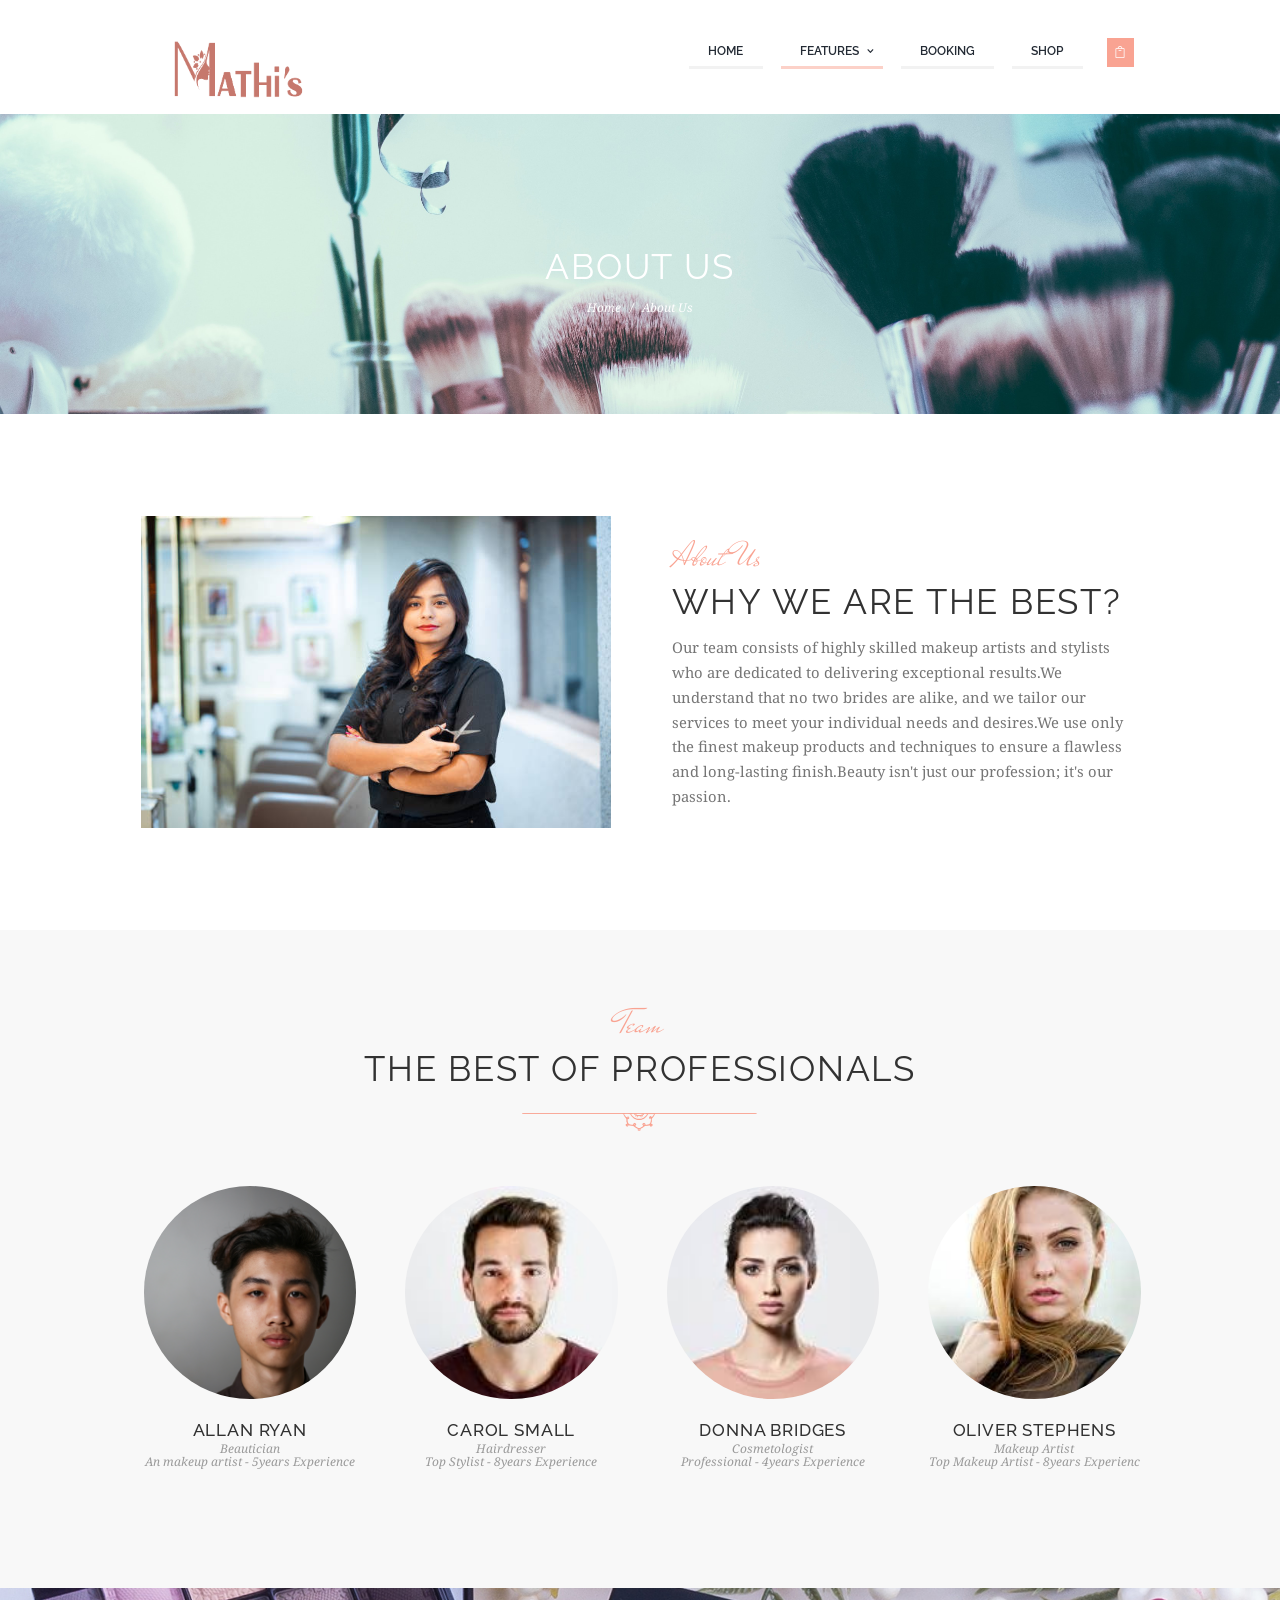
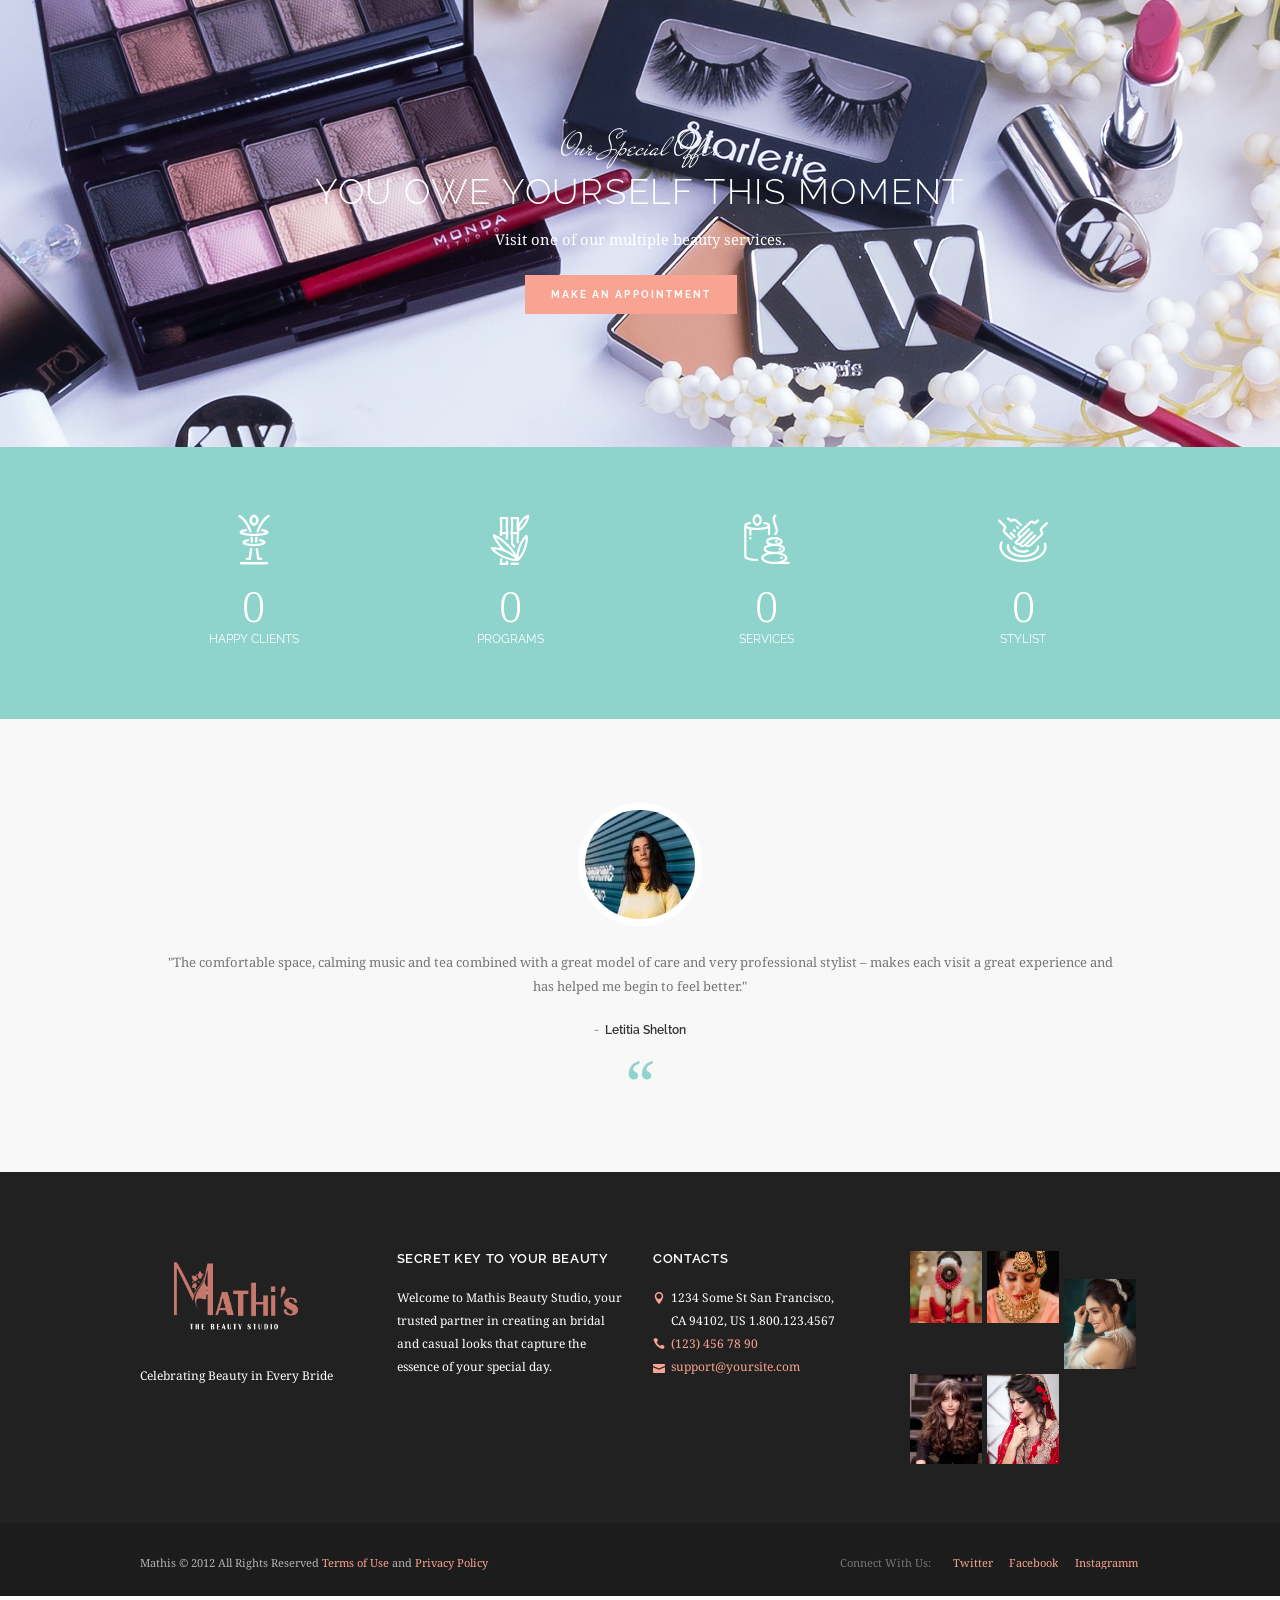
==== about-us-2.html @ c7e11729 "initial commit" ====
<!DOCTYPE html>
<html lang="en-US" class="scheme_original">

<head>
    <title>About Us 2- Jacqueline</title>
    <meta name="viewport" content="width=device-width, initial-scale=1, maximum-scale=1">
    <meta http-equiv="Content-Type" content="text/html; charset=UTF-8" />
    <link rel='stylesheet' href='css/admin_icon.min.css' type='text/css' media='all' />
    <link rel='stylesheet' href='https://fonts.googleapis.com/css?family=Droid+Serif:400,400i,700,700i|Montserrat:400,700|Mr+De+Haviland|Open+Sans:300,400,600,700,800|Raleway:100,200,300,300i,400,400i,500,600,700,700i,800,900&amp;subset=cyrillic,cyrillic-ext,greek,greek-ext,latin-ext,vietnamese' type='text/css' media='all' />
    <link rel='stylesheet' href='http://maxcdn.bootstrapcdn.com/font-awesome/4.3.0/css/font-awesome.min.css?ver=4.3.0' type='text/css' media='all' />
    <link rel='stylesheet' href='css/fontello/css/fontello.css' type='text/css' media='all' />
    <link rel='stylesheet' href='css/style.css' type='text/css' media='all' />
    <link rel='stylesheet' href='css/core.animation.css' type='text/css' media='all' />
    <link rel='stylesheet' href='css/shortcodes.css' type='text/css' media='all' />
    <link rel='stylesheet' href='css/instagram-widget.css' type='text/css' media='all' />
    <link rel='stylesheet' href='css/skin.css' type='text/css' media='all' />
    <link rel='stylesheet' href='css/custom-style.css' type='text/css' media='all' />
    <link rel='stylesheet' href='css/responsive.css' type='text/css' media='all' />
    <link rel='stylesheet' href='css/skin.responsive.css' type='text/css' media='all' />
    <link rel='stylesheet' href='css/custom.responsive.css' type='text/css' media='all' />
    <link rel='stylesheet' href='js/vendor/grid.layout/grid.layout.min.css' type='text/css' media='all' />
    <link rel='stylesheet' href='css/core.messages.css' type='text/css' media='all' />
    <link rel='stylesheet' href='js/vendor/swiper/swiper.css' type='text/css' media='all' />
    <link rel='stylesheet' href='css/plugins.css' type='text/css' media='all' />
    <link rel='stylesheet' href='css/custom.css' type='text/css' media='all' />
</head>

<body class="aboutus2 page body_filled theme_skin_less article_style_stretch scheme_original top_panel_show top_panel_above sidebar_hide sidebar_outer_hide preloader wpb-js-composer sc_responsive">
<div id="page_preloader"></div>
<div class="body_wrap">
    <div class="page_wrap">
        <div class="top_panel_fixed_wrap"></div>
        <div class="header_mobile">
            <div class="content_wrap">
                <div class="menu_button icon-menu"></div>
                <div class="logo">
                    <a href="index.html">
                        <img src="images/Asset 1.png" class="logo_main" alt="" width="238" height="56">
                    </a>
                </div>
                <div class="menu_main_cart top_panel_icon">
                    <a href="#" class="top_panel_cart_button" data-items="0" data-summa="&pound;0.00">
                        <span class="contact_icon icon-icon_bag_alt"></span>
                    </a>
                    <ul class="widget_area sidebar_cart sidebar">
                        <li>
                            <div class="widget woocommerce widget_shopping_cart">
                                <div class="hide_cart_widget_if_empty">
                                    <div class="widget_shopping_cart_content">
                                        <ul class="cart_list product_list_widget ">
                                            <li class="empty">No products in the cart.</li>
                                        </ul>
                                    </div>
                                </div>
                            </div>
                        </li>
                    </ul>
                </div>
            </div>
            <div class="side_wrap">
                <div class="close">Close</div>
                <div class="panel_top">
                    <nav class="menu_main_nav_area">
                        <ul class="menu_main_nav">
                            <li class="menu-item"><a href="home-2.html">Home</a></li>
                            <li class="menu-item menu-item-has-children current-menu-ancestor current-menu-parent"><a>Features</a>
                                <ul class="sub-menu">
                                    <li class="menu-item "><a href="gallery-grid.html">Gallery</a></li>
                                   
                                    <li class="menu-item menu-item-has-children current-menu-ancestor current-menu-parent"><a>About</a>
                                        <ul class="sub-menu">
                                            <li class="menu-item current-menu-item"><a href="about-us-2.html">About Us</a></li>
                                            <li class="menu-item"><a href="staff.html">Our Staff</a></li>
                                            <li class="menu-item"><a href="contacts.html">Contacts Us</a></li>
                                            <li class="menu-item"><a href="price-tables.html">Price Tables</a></li>
                                            <li class="menu-item"><a href="pricing.html">Pricing</a></li>
                                            
                                        </ul>
                                    </li>
                                    <li class="menu-item"><a href="services.html">Service</a></li>

                                    
                                </ul>
                            </li>
                            <li class="menu-item"><a href="booking.html">Booking</a></li>
                            
                            <li class="menu-item"><a href="shop.html">Shop</a></li>
                        </ul>
                    </nav>
                    <div class="search_wrap search_style_regular search_state_fixed search_ajax">
                        <div class="search_form_wrap">
                            <form role="search" method="get" class="search_form" action="#">
                                <button type="submit" class="search_submit icon-search-1" title="Start search"></button>
                                <input type="text" class="search_field" placeholder="Search" value="" name="s" />
                            </form>
                        </div>
                        <div class="search_results widget_area scheme_original">
                            <a class="search_results_close icon-cancel"></a>
                            <div class="search_results_content"></div>
                        </div>
                    </div>
                </div>
                <div class="panel_bottom">
                </div>
            </div>
            <div class="mask"></div>
        </div>
        <header class="top_panel_wrap top_panel_style_7 scheme_original">
            <div class="top_panel_wrap_inner top_panel_inner_style_7 top_panel_position_above">
                <div class="top_panel_middle">
                    <div class="content_wrap">
                        <div class="column-1_3 contact_logo">
                            <div class="logo">
                                <a href="index.html">
                                    <img src="images/Asset 1.png" class="logo_main" alt="" width="238" height="56">
                                    <img src="images/Asset 1.png" class="logo_fixed" alt="" width="238" height="56">
                                </a>
                            </div>
                        </div>
                        <div class="column-2_3 menu_main_wrap">
                            <nav class="menu_main_nav_area">
                                <ul class="menu_main_nav">
                                    <li class="menu-item"><a href="home-2.html">Home</a></li>
                                    <li class="menu-item menu-item-has-children current-menu-ancestor current-menu-parent"><a>Features</a>
                                        <ul class="sub-menu">
                                            <li class="menu-item "><a href="gallery-grid.html">Gallery</a></li>
                                          
                                            <li class="menu-item menu-item-has-children current-menu-ancestor current-menu-parent"><a>About</a>
                                                <ul class="sub-menu">
                                                   
                                                    <li class="menu-item current-menu-item"><a href="about-us-2.html">About Us</a></li>
                                                    <li class="menu-item"><a href="staff.html">Our Staff</a></li>
                                                    <li class="menu-item"><a href="contacts.html">Contacts Us</a></li>
                                                    <li class="menu-item"><a href="price-tables.html">Price Tables</a></li>
                                                    <li class="menu-item"><a href="pricing.html">Pricing</a></li>
                                                   
                                                </ul>
                                            </li>
                                            <li class="menu-item"><a href="services.html">Service</a></li>

                                            
                                        </ul>
                                    </li>
                                    <li class="menu-item"><a href="booking.html">Booking</a></li>
                                    
                                    <li class="menu-item"><a href="shop.html">Shop</a></li>
                                </ul>
                            </nav>
                            <div class="menu_main_cart top_panel_icon">
                                <a href="#" class="top_panel_cart_button" data-items="0" data-summa="&pound;0.00">
                                    <span class="contact_icon icon-icon_bag_alt"></span>
                                </a>
                                <ul class="widget_area sidebar_cart sidebar">
                                    <li>
                                        <div class="widget woocommerce widget_shopping_cart">
                                            <div class="hide_cart_widget_if_empty">
                                                <div class="widget_shopping_cart_content">
                                                    <ul class="cart_list product_list_widget ">
                                                        <li class="empty">No products in the cart.</li>
                                                    </ul>
                                                </div>
                                            </div>
                                        </div>
                                    </li>
                                </ul>
                            </div>
                        </div>
                    </div>
                </div>
            </div>
        </header>
        <section class="top_panel_image">
            <div class="top_panel_image_hover"><img alt="" src="images/kit.jpg"></div>
            <div class="top_panel_image_header">
                <div class="top_panel_image_icon icon-book-open"></div>
                <h1 class="top_panel_image_title">About Us</h1>
                <div class="breadcrumbs">
                    <a class="breadcrumbs_item home" href="index.html">Home</a>
                    <span class="breadcrumbs_delimiter"></span>
                    <span class="breadcrumbs_item current">About Us</span>
                </div>
            </div>
        </section>
        <div class="page_content_wrap page_paddings_no">
            <div class="content_wrap">
                <div class="content">
                    <article class="post_item post_item_single post-786 page">
                        <section class="post_content">
                            <div class="sc_row row sc_row-fluid">
                                <div class="column sc_column_container sc_col-sm-12">
                                    <div class="sc_column-inner ">
                                        <div class="wrapper">
                                            <div class="sc_empty_space em_height_7-5">
                                                <span class="sc_empty_space_inner"></span>
                                            </div>
                                            <div class="sc_section sc_section_block aligncenter max_width cu_width-1100">
                                                <div class="sc_section_inner">
                                                    <div class="sc_section_content_wrap">
                                                        <div id="sc_call_to_action_032" class="sc_call_to_action sc_call_to_action_style_1 sc_call_to_action_align_left">
                                                            <div class="columns_wrap">
                                                                <div class="sc_call_to_action_featured column-1_2">
                                                                    <img  alt="1170x700.jpg" src="images/staff.jpg">
                                                                </div>
                                                                <div class="sc_call_to_action_info column-1_2">
                                                                    <h6 class="sc_call_to_action_subtitle sc_item_subtitle">About Us</h6>
                                                                    <h2 class="sc_call_to_action_title sc_item_title">Why We Are The Best?</h2>
                                                                    <div class="sc_call_to_action_descr sc_item_descr" >Our team consists of highly skilled makeup artists and stylists who are dedicated to delivering exceptional results.We understand that no two brides are alike, and we tailor our services to meet your individual needs and desires.We use only the finest makeup products and techniques to ensure a flawless and long-lasting finish.Beauty isn't just our profession; it's our passion.</div>
                                                                </div>
                                                            </div>
                                                        </div>
                                                    </div>
                                                </div>
                                            </div>
                                            <div class="sc_empty_space em_height_7-5">
                                                <span class="sc_empty_space_inner"></span>
                                            </div>
                                        </div>
                                    </div>
                                </div>
                            </div>
                            <div data-sc-full-width="true" data-sc-full-width-init="false" class="sc_row row sc_row-fluid sc_custom_1460037247892">
                                <div class="column sc_column_container sc_col-sm-12">
                                    <div class="sc_column-inner ">
                                        <div class="wrapper">
                                            <div class="sc_empty_space em_height_5">
                                                <span class="sc_empty_space_inner"></span>
                                            </div>
                                            <div id="sc_team_224_wrap" class="sc_team_wrap">
                                                <div id="sc_team_224" class="sc_team sc_team_style_team-3 aligncenter">
                                                    <h6 class="sc_team_subtitle sc_item_subtitle">Team</h6>
                                                    <h2 class="sc_team_title sc_item_title">The Best of Professionals</h2>
                                                    <div class="sc_columns columns_wrap">
                                                        <div class="column-1_4 column_padding_bottom">
                                                            <div id="sc_team_224_1" class="sc_team_item sc_team_item_1">
                                                                <div class="sc_team_item_avatar">
                                                                    <img alt="" src="images/art2.jpg">
                                                                    
                                                                </div>
                                                                <div class="sc_team_item_info">
                                                                    <h5 class="sc_team_item_title">
                                                                        Allan Ryan
                                                                    </h5>
                                                                    <div class="sc_team_item_position">Beautician</div>
                                                                    <div class="sc_team_item_position">
                                                                        <p>An makeup artist - 5years Experience</p>
                                                                    </div>
                                                                </div>
                                                            </div>
                                                        </div>
                                                        <div class="column-1_4 column_padding_bottom">
                                                            <div id="sc_team_224_2" class="sc_team_item sc_team_item_2">
                                                                <div class="sc_team_item_avatar">
                                                                    <img alt="" src="images/art9.jpg">
                                                                   
                                                                </div>
                                                                <div class="sc_team_item_info">
                                                                    <h5 class="sc_team_item_title">
                                                                        Carol Small
                                                                    </h5>
                                                                    <div class="sc_team_item_position">Hairdresser</div>
                                                                    <div class="sc_team_item_position">
                                                                        <p>Top Stylist - 8years Experience</p>
                                                                    </div>
                                                                </div>
                                                            </div>
                                                        </div>
                                                        <div class="column-1_4 column_padding_bottom">
                                                            <div id="sc_team_224_3" class="sc_team_item sc_team_item_3">
                                                                <div class="sc_team_item_avatar">
                                                                    <img alt="" src="images/art3.jpg">
                                                                    
                                                                </div>
                                                                <div class="sc_team_item_info">
                                                                    <h5 class="sc_team_item_title">
                                                                       Donna Bridges
                                                                    </h5>
                                                                    <div class="sc_team_item_position">Cosmetologist</div>
                                                                    <div class="sc_team_item_position">
                                                                        <p>Professional - 4years Experience </p>
                                                                    </div>
                                                                </div>
                                                            </div>
                                                        </div>
                                                        <div class="column-1_4 column_padding_bottom">
                                                            <div id="sc_team_224_4" class="sc_team_item sc_team_item_4">
                                                                <div class="sc_team_item_avatar">
                                                                    <img alt="" src="images/art8.jpg">
                                                                    
                                                                </div>
                                                                <div class="sc_team_item_info">
                                                                    <h5 class="sc_team_item_title">
                                                                        Oliver Stephens
                                                                    </h5>
                                                                    <div class="sc_team_item_position">Makeup Artist</div>
                                                                    <div class="sc_team_item_position">Top Makeup Artist - 8years Experienc </div>

                                                                </div>
                                                            </div>
                                                        </div>
                                                    </div>
                                                </div>
                                            </div>
                                            <div class="sc_empty_space em_height_5">
                                                <span class="sc_empty_space_inner"></span>
                                            </div>
                                        </div>
                                    </div>
                                </div>
                            </div>
                            <div class="sc_row-full-width"></div>
                            <div data-sc-full-width="true" data-sc-full-width-init="false" class="sc_row row sc_row-fluid sc_custom_1459347818729 inverse_colors">
                                <div class="top_panel_image_hover"><img alt="" src="images/parlor.jpg"></div>
                                <div class="column sc_column_container sc_col-sm-12">
                                    <div class="sc_column-inner ">
                                        <div class="wrapper">
                                            <div class="sc_empty_space em_height_11-4">
                                                <span class="sc_empty_space_inner"></span>
                                            </div>
                                            <div id="sc_call_to_action_669" class="sc_call_to_action sc_call_to_action_style_2 sc_call_to_action_align_center">
                                                <div class="sc_call_to_action_info">
                                                    <h6 class="sc_call_to_action_subtitle sc_item_subtitle">Our Special Offer</h6>
                                                    <h2 class="sc_call_to_action_title sc_item_title">You owe yourself this moment</h2>
                                                    <div class="sc_call_to_action_descr sc_item_descr">Visit one of our multiple beauty services.</div>
                                                </div>
                                                <div class="sc_call_to_action_buttons sc_item_buttons">
                                                    <div class="sc_call_to_action_button sc_item_button">
                                                        <a href="http://jacqueline.themerex.net/booked-appointments/" class="sc_button sc_button_square sc_button_style_filled sc_button_size_base">
                                                            <div>
                                                                <span class="first">make an appointment</span>
                                                                <span class="second">make an appointment</span>
                                                            </div>
                                                        </a>
                                                    </div>
                                                </div>
                                            </div>
                                            <div class="sc_empty_space em_height_10-5">
                                                <span class="sc_empty_space_inner"></span>
                                            </div>
                                        </div>
                                    </div>
                                </div>
                            </div>
                            <div class="sc_row-full-width"></div>
                            <div data-sc-full-width="true" data-sc-full-width-init="false" class="sc_row row sc_row-fluid sc_custom_1459502371704 inverse_colors">
                                <div class="column sc_column_container sc_col-sm-12">
                                    <div class="sc_column-inner ">
                                        <div class="wrapper">
                                            <div class="sc_empty_space em_height_5-5">
                                                <span class="sc_empty_space_inner"></span>
                                            </div>
                                            <div class="columns_wrap sc_columns columns_nofluid">
                                                <div class="column-1_4 sc_column_item">
                                                    <div id="sc_skills_diagram_521" class="sc_skills sc_skills_counter" data-type="counter" data-caption="Skills">
                                                        <div class="sc_skills_item sc_skills_style_2">
                                                            <div class="sc_skills_icon icon-excercise14"></div>
                                                            <div class="sc_skills_count">
                                                                <div class="sc_skills_total" data-start="0" data-stop="2348" data-step="23" data-max="2348" data-speed="24" data-duration="2450" data-ed="">0</div>
                                                            </div>
                                                            <div class="sc_skills_info">
                                                                <div class="sc_skills_label">Happy clients</div>
                                                            </div>
                                                        </div>
                                                    </div>
                                                </div>
                                                <div class="column-1_4 sc_column_item">
                                                    <div id="sc_skills_diagram_695" class="sc_skills sc_skills_counter" data-type="counter" data-caption="Skills">
                                                        <div class="sc_skills_item sc_skills_style_2">
                                                            <div class="sc_skills_icon icon-oriental10"></div>
                                                            <div class="sc_skills_count">
                                                                <div class="sc_skills_total" data-start="0" data-stop="35" data-step="23" data-max="2348" data-speed="19" data-duration="29" data-ed="">0</div>
                                                            </div>
                                                            <div class="sc_skills_info">
                                                                <div class="sc_skills_label">programs</div>
                                                            </div>
                                                        </div>
                                                    </div>
                                                </div>
                                                <div class="column-1_4 sc_column_item">
                                                    <div id="sc_skills_diagram_370" class="sc_skills sc_skills_counter" data-type="counter" data-caption="Skills">
                                                        <div class="sc_skills_item sc_skills_style_2">
                                                            <div class="sc_skills_icon icon-relaxing16"></div>
                                                            <div class="sc_skills_count">
                                                                <div class="sc_skills_total" data-start="0" data-stop="429" data-step="23" data-max="2348" data-speed="26" data-duration="485" data-ed="">0</div>
                                                            </div>
                                                            <div class="sc_skills_info">
                                                                <div class="sc_skills_label">Services</div>
                                                            </div>
                                                        </div>
                                                    </div>
                                                </div>
                                                <div class="column-1_4 sc_column_item">
                                                    <div id="sc_skills_diagram_589" class="sc_skills sc_skills_counter" data-type="counter" data-caption="Skills">
                                                        <div class="sc_skills_item sc_skills_style_2">
                                                            <div class="sc_skills_icon icon-gesture3"></div>
                                                            <div class="sc_skills_count">
                                                                <div class="sc_skills_total" data-start="0" data-stop="16" data-step="23" data-max="2348" data-speed="14" data-duration="10" data-ed="">0</div>
                                                            </div>
                                                            <div class="sc_skills_info">
                                                                <div class="sc_skills_label">Stylist</div>
                                                            </div>
                                                        </div>
                                                    </div>
                                                </div>
                                            </div>
                                            <div class="sc_empty_space em_height_2-5">
                                                <span class="sc_empty_space_inner"></span>
                                            </div>
                                        </div>
                                    </div>
                                </div>
                            </div>
                            <div class="sc_row-full-width"></div>
                            <div data-sc-full-width="true" data-sc-full-width-init="false" class="sc_row row sc_row-fluid sc_custom_1459783303281">
                                <div class="column sc_column_container sc_col-sm-12">
                                    <div class="sc_column-inner ">
                                        <div class="wrapper">
                                            <div class="sc_empty_space em_height_7">
                                                <span class="sc_empty_space_inner"></span>
                                            </div>
                                            <div id="sc_testimonials_674" class="sc_testimonials sc_testimonials_style_testimonials-2 ">
                                                <div class="sc_slider_swiper swiper-slider-container sc_slider_pagination sc_slider_pagination_bottom sc_slider_nocontrols" data-interval="9593" data-slides-per-view="3" data-slides-min-width="250">
                                                    <div class="slides swiper-wrapper">
                                                        <div class="swiper-slide" data-style="width:100%;">
                                                            <div id="sc_testimonials_674_1" class="sc_testimonial_item">
                                                                <div class="sc_testimonial_avatar">
                                                                    <img alt="" src="images/artist2.jpg">
                                                                </div>
                                                                <div class="sc_testimonial_content">
                                                                    <p>The comfortable space, calming music and tea combined with a great model of care and very professional stylist – makes each visit a great experience and has helped me begin to feel better.</p>
                                                                </div>
                                                                <div class="sc_testimonial_author">
                                                                    <a href="#" class="sc_testimonial_author_name">Letitia Shelton</a>
                                                                </div>
                                                            </div>
                                                        </div>
                                                        <div class="swiper-slide" data-style="width:100%;">
                                                            <div id="sc_testimonials_674_2" class="sc_testimonial_item">
                                                                <div class="sc_testimonial_avatar">
                                                                    <img alt="" src="images/cust.jpg">
                                                                </div>
                                                                <div class="sc_testimonial_content">
                                                                    <p>Thank you so very, very much!!! I search for my sister's wedding for bride and groom makeup and were really happy with the outcome. It was just as we expected.Prices are not too high.Value for money.</p>
                                                                </div>
                                                                <div class="sc_testimonial_author">
                                                                    <a href="#" class="sc_testimonial_author_name">Alexis Adams</a>
                                                                </div>
                                                            </div>
                                                        </div>
                                                        <div class="swiper-slide" data-style="width:100%;">
                                                            <div id="sc_testimonials_674_3" class="sc_testimonial_item">
                                                                <div class="sc_testimonial_avatar">
                                                                    <img alt="" src="images/cust2.jpg">
                                                                </div>
                                                                <div class="sc_testimonial_content">
                                                                    <p>I have been looking for someone that could deliver an amazing saree draping and I found. You are absolutely fantastic, knowing exactly what I need. Thanks for making my day!</p>
                                                                </div>
                                                                <div class="sc_testimonial_author">
                                                                    <a href="#" class="sc_testimonial_author_name">Glen Welch</a>
                                                                </div>
                                                            </div>
                                                        </div>
                                                    </div>
                                                    <div class="sc_slider_controls_wrap">
                                                        <a class="sc_slider_prev" href="#"></a>
                                                        <a class="sc_slider_next" href="#"></a>
                                                    </div>
                                                    <div class="sc_slider_pagination_wrap"></div>
                                                </div>
                                            </div>
                                            <div class="sc_empty_space em_height_3-2">
                                                <span class="sc_empty_space_inner"></span>
                                            </div>
                                        </div>
                                    </div>
                                </div>
                            </div>
                            <div class="sc_row-full-width"></div>
                            
                            <div class="sc_row-full-width"></div>
                        </section>
                    </article>
                    <section class="related_wrap related_wrap_empty"></section>
                </div>
            </div>
        </div>
        <footer class="footer_wrap widget_area scheme_original">
            <div class="footer_wrap_inner widget_area_inner">
                <div class="content_wrap">
                    <div class="columns_wrap">
                        <aside class="column-1_4 widget widget_socials">
                            <div class="widget_inner">
                                <div class="logo">
                                    <a href="index.html">
                                        <img src="images/Asset 1.png" class="logo_main" alt="" width="100" height="51">
                                    </a>
                                </div>
                                <div class="logo_descr">Celebrating Beauty in Every Bride</div>
                            </div>
                        </aside>
                    </aside>
                    <aside class="column-1_4 widget widget_text">
                        <h5 class="widget_title">Secret Key to your Beauty </h5>
                        <div class="logo_descr">Welcome to Mathis Beauty Studio, your trusted partner in creating an bridal and casual looks that capture the essence of your special day.</div>
                    </aside>
                    <aside class="column-1_4 widget widget_text">
                        <h5 class="widget_title">Contacts</h5>
                        <div class="textwidget">
                            <ul class="sc_list_style_iconed ">
                                <li>
                                    <span class="sc_list_icon icon-icon_pin"></span>
                                    1234 Some St San Francisco,<br/>
                                    CA 94102, US 1.800.123.4567
                                </li>
                                <li>
                                    <span class="sc_list_icon icon-icon_phone"></span><a href="tel:+1234567890">(123) 456 78 90</a>
                                </li>
                                <li>
                                    <span class="sc_list_icon icon-icon_mail"></span>
                                    <a href="mailto:support@yoursite.com">support@yoursite.com</a>
                                </li>
                            </ul>
                        </div>
                    </aside>
                        
                        <aside class="column-1_4 widget">
                            <ul class="instagram-pics instagram-size-large">
                                <li>
                                    <a href="//instagram.com/p/BDqPIQOiAb2/" target="_self">
                                        <img src="images/hairdo.jpg" alt="" title="Instagram Image" />
                                    </a>
                                </li>
                                <li>
                                    <a href="//instagram.com/p/BDqPG4fCAbs/" target="_self">
                                        <img src="images/bridal1.jpg" alt="" title="Instagram Image" />
                                    </a>
                                </li>
                                <li>
                                    <a href="//instagram.com/p/BDqPEx2CAbm/" target="_self">
                                        <img src="images/makeup.jpg" alt="" title="Instagram Image" />
                                    </a>
                                </li>
                                <li>
                                    <a href="//instagram.com/p/BDqPCkuCAbg/" target="_self">
                                        <img src="images/bt1.jpg" alt="" title="Instagram Image" />
                                    </a>
                                </li>
                                <li>
                                    <a href="//instagram.com/p/BDqO_x4CAbY/" target="_self">
                                        <img src="images/cut.png" alt="" title="Instagram Image" />
                                    </a>
                                </li>
                                <li>
                                    <a href="//instagram.com/p/BDqO9VGCAbU/" target="_self">
                                        <img src="images/wed.jpg" alt="" title="Instagram Image" />
                                    </a>
                                </li>
                            </ul>
                        </aside>
                    </div>
                </div>
            </div>
        </footer>
        <div class="copyright_wrap copyright_style_socials scheme_original">
            <div class="copyright_wrap_inner">
                <div class="content_wrap">
                    <div class="sc_socials sc_socials_type_text sc_socials_shape_square sc_socials_size_tiny">
                        <div class="sc_socials_item">
                            <a href="#" target="_blank" class="social_icons social_twitter">twitter</a>
                        </div>
                        <div class="sc_socials_item">
                            <a href="#" target="_blank" class="social_icons social_facebook">facebook</a>
                        </div>
                        <div class="sc_socials_item">
                            <a href="#" target="_blank" class="social_icons social_instagramm">instagramm</a>
                        </div>
                    </div>
                    <span class="beforeSocials">Connect With Us:</span>
                    <div class="copyright_text">
                        <p>Mathis © 2012 All Rights Reserved
                            <a href="#" target="_blank">Terms of Use</a> and
                            <a href="#" target="_blank">Privacy Policy</a>
                        </p>
                    </div>
                </div>
            </div>
        </div>
    </div>
</div>

<a href="#" class="scroll_to_top icon-up" title="Scroll to top"></a>

<script type='text/javascript' src='js/vendor/jquery/jquery.js'></script>
<script type='text/javascript' src='js/vendor/jquery/jquery-migrate.min.js'></script>
<script type='text/javascript' src='js/vendor/modernizr.min.js'></script>
<script type='text/javascript' src='js/custom/custom.js'></script>
<script type='text/javascript' src='js/vendor/superfish.js'></script>
<script type='text/javascript' src='js/vendor/jquery.slidemenu.js'></script>
<script type='text/javascript' src='js/custom/core.utils.js'></script>
<script type='text/javascript' src='js/custom/core.init.js'></script>
<script type='text/javascript' src='js/custom/theme.init.js'></script>
<script type='text/javascript' src='js/vendor/social-share.js'></script>
<script type='text/javascript' src='js/custom/theme.shortcodes.js'></script>
<script type='text/javascript' src='js/custom/core.messages.js'></script>
<script type='text/javascript' src='js/vendor/grid.layout/grid.layout.min.js'></script>
<script type='text/javascript' src='js/vendor/jquery/core.min.js'></script>
<script type='text/javascript' src='js/vendor/swiper/swiper.js'></script>
</body>

</html>
---- css/admin_icon.min.css ----
.icon-wpb-sc_extension_cq,.sc_element-icon.icon-wpb-sc_extension_cq,.wpb-content-layouts .wpb-layout-element-button .icon-wpb-sc_extension_cq,.cq_sc_extension.content_element>.element_wrapper{background-image:url(../img/icon.png)!important}.icon-wpb-sc_extension_cq{background-position:0 0!important}.sc_element-icon.cq_allinone_accordion,.wpb-content-layouts .wpb-layout-element-button .cq_allinone_accordion,.cq_sc_extension_accordion.content_element>.element_wrapper{background-image:url(../img/icon_accordion.png)!important;background-size:32px}.sc_element-icon.cq_allinone_hotspot,.wpb-content-layouts .wpb-layout-element-button .cq_allinone_hotspot,.cq_sc_extension_hotspot.content_element>.element_wrapper{background-image:url(../img/icon_hotspot.png)!important;background-size:32px}.sc_element-icon.cq_allinone_ihover,.wpb-content-layouts .wpb-layout-element-button .cq_allinone_ihover,.cq_sc_extension_ihover.content_element>.element_wrapper{background-image:url(../img/icon_ihover.png)!important;background-size:32px}.sc_element-icon.cq_allinone_faanimation,.wpb-content-layouts .wpb-layout-element-button .cq_allinone_faanimation,.cq_sc_extension_faanimation.content_element>.element_wrapper{background-image:url(../img/icon_faanimation.png)!important;background-size:32px}.sc_element-icon.cq_allinone_dagallery,.wpb-content-layouts .wpb-layout-element-button .cq_allinone_dagallery,.cq_sc_extension_dagallery.content_element>.element_wrapper{background-image:url(../img/icon_dagallery.png)!important;background-size:32px}.sc_element-icon.cq_allinone_mediumgallery,.wpb-content-layouts .wpb-layout-element-button .cq_allinone_mediumgallery,.cq_sc_extension_mediumgallery.content_element>.element_wrapper{background-image:url(../img/icon_mediumgallery.png)!important;background-size:32px}.sc_element-icon.cq_allinone_masonry,.wpb-content-layouts .wpb-layout-element-button .cq_allinone_masonry,.cq_sc_extension_masonry.content_element>.element_wrapper{background-image:url(../img/icon_masonry.png)!important;background-size:32px}.sc_element-icon.cq_allinone_scrollnotification,.wpb-content-layouts .wpb-layout-element-button .cq_allinone_scrollnotification,.cq_sc_extension_scrollnotification.content_element>.element_wrapper{background-image:url(../img/icon_scrollnotification.png)!important;background-size:32px}.sc_element-icon.cq_allinone_timeline,.wpb-content-layouts .wpb-layout-element-button .cq_allinone_timeline,.cq_sc_extension_timeline.content_element>.element_wrapper{background-image:url(../img/icon_timeline.png)!important;background-size:32px}.sc_element-icon.cq_allinone_fluidbox,.wpb-content-layouts .wpb-layout-element-button .cq_allinone_fluidbox,.cq_sc_extension_fluidbox.content_element>.element_wrapper{background-image:url(../img/icon_fluidbox.png)!important;background-size:32px}.sc_element-icon.cq_allinone_productcover,.wpb-content-layouts .wpb-layout-element-button .cq_allinone_productcover,.cq_sc_extension_productcover.content_element>.element_wrapper{background-image:url(../img/icon_productcover.png)!important;background-size:32px}.sc_element-icon.cq_allinone_ribbon,.wpb-content-layouts .wpb-layout-element-button .cq_allinone_ribbon,.cq_sc_extension_ribbon.content_element>.element_wrapper{background-image:url(../img/icon_ribbon.png)!important;background-size:32px}.sc_element-icon.cq_allinone_appmockup,.wpb-content-layouts .wpb-layout-element-button .cq_allinone_appmockup,.cq_sc_extension_appmockup.content_element>.element_wrapper{background-image:url(../img/icon_appmockup.png)!important;background-size:32px}.sc_element-icon.cq_allinone_depthmodal,.wpb-content-layouts .wpb-layout-element-button .cq_allinone_depthmodal,.cq_sc_extension_depthmodal.content_element>.element_wrapper{background-image:url(../img/icon_depthmodal.png)!important;background-size:32px}.sc_element-icon.cq_allinone_profilecard,.wpb-content-layouts .wpb-layout-element-button .cq_allinone_profilecard,.cq_sc_extension_profilecard.content_element>.element_wrapper{background-image:url(../img/icon_profilecard.png)!important;background-size:32px}.sc_element-icon.cq_allinone_testimonial,.wpb-content-layouts .wpb-layout-element-button .cq_allinone_testimonial,.cq_sc_extension_testimonial.content_element>.element_wrapper{background-image:url(../img/icon_testimonial.png)!important;background-size:32px}.sc_element-icon.cq_allinone_tab,.wpb-content-layouts .wpb-layout-element-button .cq_allinone_tab,.cq_sc_extension_tab.content_element>.element_wrapper{background-image:url(../img/icon_tab.png)!important;background-size:32px}.sc_element-icon.cq_allinone_image,.wpb-content-layouts .wpb-layout-element-button .cq_allinone_image,.cq_sc_extension_image.content_element>.element_wrapper{background-image:url(../img/icon_image.png)!important;background-size:32px}.sc_element-icon.cq_allinone_parallax,.wpb-content-layouts .wpb-layout-element-button .cq_allinone_parallax,.cq_sc_extension_parallax.content_element>.element_wrapper{background-image:url(../img/icon_parallax.png)!important;background-size:32px}.sc_element-icon.cq_allinone_stackgallery,.wpb-content-layouts .wpb-layout-element-button .cq_allinone_stackgallery,.cq_sc_extension_stackgallery.content_element>.element_wrapper{background-image:url(../img/icon_stackgallery.png)!important;background-size:32px}.sc_element-icon.cq_allinone_figurenav,.wpb-content-layouts .wpb-layout-element-button .cq_allinone_figurenav,.cq_sc_extension_figurenav.content_element>.element_wrapper{background-image:url(../img/icon_figurenav.png)!important;background-size:32px}.sc_element-icon.cq_allinone_button01,.wpb-content-layouts .wpb-layout-element-button .cq_allinone_button01,.cq_sc_extension_button01.content_element>.element_wrapper{background-image:url(../img/icon_button01.png)!important;background-size:32px}.sc_element-icon.cq_allinone_todolist,.wpb-content-layouts .wpb-layout-element-button .cq_allinone_todolist,.cq_sc_extension_todolist.content_element>.element_wrapper{background-image:url(../img/icon_todolist.png)!important;background-size:32px}.sc_element-icon.cq_allinone_carouselgallery,.wpb-content-layouts .wpb-layout-element-button .cq_allinone_carouselgallery,.cq_sc_extension_carouselgallery.content_element>.element_wrapper{background-image:url(../img/icon_carouselgallery.png)!important;background-size:32px}.sc_element-icon.cq_allinone_zoommagnify,.wpb-content-layouts .wpb-layout-element-button .cq_allinone_zoommagnify,.cq_sc_extension_zoommagnify.content_element>.element_wrapper{background-image:url(../img/icon_zoommagnify.png)!important;background-size:32px}.sc_element-icon.cq_allinone_fullscreenintro,.wpb-content-layouts .wpb-layout-element-button .cq_allinone_fullscreenintro,.cq_sc_extension_fullscreenintro.content_element>.element_wrapper{background-image:url(../img/icon_fullscreenintro.png)!important;background-size:32px}.sc_element-icon.cq_allinone_pagetransition,.wpb-content-layouts .wpb-layout-element-button .cq_allinone_pagetransition,.cq_sc_extension_pagetransition.content_element>.element_wrapper{background-image:url(../img/icon_pagetransition.png)!important;background-size:32px}.sc_element-icon.cq_allinone_thumbcaption,.wpb-content-layouts .wpb-layout-element-button .cq_allinone_thumbcaption,.cq_sc_extension_thumbcaption.content_element>.element_wrapper{background-image:url(../img/icon_thumbcaption.png)!important;background-size:32px}.sc_element-icon.cq_allinone_imagearrow,.wpb-content-layouts .wpb-layout-element-button .cq_allinone_imagearrow,.cq_sc_extension_imagearrow.content_element>.element_wrapper{background-image:url(../img/icon_imagearrow.png)!important;background-size:32px}.sc_element-icon.cq_allinone_metrocarousel,.wpb-content-layouts .wpb-layout-element-button .cq_allinone_metrocarousel,.cq_sc_extension_metrocarousel.content_element>.element_wrapper{background-image:url(../img/icon_metrocarousel.png)!important;background-size:32px}.sc_element-icon.cq_allinone_separator,.wpb-content-layouts .wpb-layout-element-button .cq_allinone_separator,.cq_sc_extension_separator.content_element>.element_wrapper{background-image:url(../img/icon_separator.png)!important;background-size:32px}.sc_element-icon.cq_allinone_materialcard,.wpb-content-layouts .wpb-layout-element-button .cq_allinone_materialcard,.cq_sc_extension_materialcard.content_element>.element_wrapper{background-image:url(../img/icon_materialcard.png)!important;background-size:32px}.sc_element-icon.cq_allinone_cubebox,.wpb-content-layouts .wpb-layout-element-button .cq_allinone_cubebox,.cq_sc_extension_cubebox.content_element>.element_wrapper{background-image:url(../img/icon_cubebox.png)!important;background-size:32px}.sc_element-icon.cq_allinone_sidebyside,.wpb-content-layouts .wpb-layout-element-button .cq_allinone_sidebyside,.cq_sc_extension_sidebyside.content_element>.element_wrapper{background-image:url(../img/icon_sidebyside.png)!important;background-size:32px}.sc_element-icon.cq_allinone_typewriter,.wpb-content-layouts .wpb-layout-element-button .cq_allinone_typewriter,.cq_sc_extension_typewriter.content_element>.element_wrapper{background-image:url(../img/icon_typewriter.png)!important;background-size:32px}.sc_element-icon.cq_allinone_sticker,.wpb-content-layouts .wpb-layout-element-button .cq_allinone_sticker,.cq_sc_extension_sticker.content_element>.element_wrapper{background-image:url(../img/icon_sticker.png)!important;background-size:32px}.sc_element-icon.cq_allinone_imageoverlay,.wpb-content-layouts .wpb-layout-element-button .cq_allinone_imageoverlay,.cq_sc_extension_imageoverlay.content_element>.element_wrapper{background-image:url(../img/icon_imageoverlay.png)!important;background-size:32px}.sc_element-icon.cq_allinone_imageoverlay2,.wpb-content-layouts .wpb-layout-element-button .cq_allinone_imageoverlay2,.cq_sc_extension_imageoverlay2.content_element>.element_wrapper{background-image:url(../img/icon_imageoverlay2.png)!important;background-size:32px}.sc_element-icon.cq_allinone_flipbox,.wpb-content-layouts .wpb-layout-element-button .cq_allinone_flipbox,.cq_sc_extension_flipbox.content_element>.element_wrapper{background-image:url(../img/icon_flipbox.png)!important;background-size:32px}.sc_element-icon.cq_allinone_bannerblock,.wpb-content-layouts .wpb-layout-element-button .cq_allinone_bannerblock,.cq_sc_extension_bannerblock.content_element>.element_wrapper{background-image:url(../img/icon_bannerblock.png)!important;background-size:32px}.sc_element-icon.cq_allinone_beforeafter,.wpb-content-layouts .wpb-layout-element-button .cq_allinone_beforeafter,.cq_sc_extension_beforeafter.content_element>.element_wrapper{background-image:url(../img/icon_beforeafter.png)!important;background-size:32px}.sc_element-icon.cq_allinone_compareslider,.wpb-content-layouts .wpb-layout-element-button .cq_allinone_compareslider,.cq_sc_extension_compareslider.content_element>.element_wrapper{background-image:url(../img/icon_compareslider.png)!important;background-size:32px}.sc_element-icon.cq_allinone_imageaccordion,.wpb-content-layouts .wpb-layout-element-button .cq_allinone_imageaccordion,.cq_sc_extension_imageaccordion.content_element>.element_wrapper{background-image:url(../img/icon_imageaccordion.png)!important;background-size:32px}.sc_element-icon.cq_allinone_profilepanel,.wpb-content-layouts .wpb-layout-element-button .cq_allinone_profilepanel,.cq_sc_extension_profilepanel.content_element>.element_wrapper{background-image:url(../img/icon_profilepanel.png)!important;background-size:32px}.sc_element-icon.cq_allinone_videocover,.wpb-content-layouts .wpb-layout-element-button .cq_allinone_videocover,.cq_sc_extension_videocover.content_element>.element_wrapper{background-image:url(../img/icon_videocover.png)!important;background-size:32px}.sc_element-icon.cq_allinone_stackblock,.wpb-content-layouts .wpb-layout-element-button .cq_allinone_stackblock,.cq_sc_extension_stackblock.content_element>.element_wrapper{background-image:url(../img/icon_stackblock.png)!important;background-size:32px}.sc_element-icon.cq_allinone_gradientbox,.wpb-content-layouts .wpb-layout-element-button .cq_allinone_gradientbox,.cq_sc_extension_gradientbox.content_element>.element_wrapper{background-image:url(../img/icon_gradientbox.png)!important;background-size:32px}.sc_element-icon.cq_allinone_vectorcard,.wpb-content-layouts .wpb-layout-element-button .cq_allinone_vectorcard,.cq_sc_extension_vectorcard.content_element>.element_wrapper{background-image:url(../img/icon_vectorcard.png)!important;background-size:32px}.sc_element-icon.cq_allinone_avatarwithpopup,.wpb-content-layouts .wpb-layout-element-button .cq_allinone_avatarwithpopup,.cq_sc_extension_avatarwithpopup.content_element>.element_wrapper{background-image:url(../img/icon_avatarwithpopup.png)!important;background-size:32px}.sc_element-icon.cq_allinone_coverslider,.wpb-content-layouts .wpb-layout-element-button .cq_allinone_coverslider,.cq_sc_extension_coverslider.content_element>.element_wrapper{background-image:url(../img/icon_coverslider.png)!important;background-size:32px}.sc_element-icon.cq_allinone_colorblock,.wpb-content-layouts .wpb-layout-element-button .cq_allinone_colorblock,.cq_sc_extension_colorblock.content_element>.element_wrapper{background-image:url(../img/icon_colorblock.png)!important;background-size:32px}.sc_element-icon.cq_allinone_testimoniallist,.wpb-content-layouts .wpb-layout-element-button .cq_allinone_testimoniallist,.cq_sc_extension_testimoniallist.content_element>.element_wrapper{background-image:url(../img/icon_testimoniallist.png)!important;background-size:32px}.sc_element-icon.cq_allinone_homeslider,.wpb-content-layouts .wpb-layout-element-button .cq_allinone_homeslider,.cq_sc_extension_homeslider.content_element>.element_wrapper{background-image:url(../img/icon_homeslider.png)!important;background-size:32px}.textarea_raw_html,.wpb-textarea_raw_html{font-family:Arial!important;color:#333!important;font-size:13px!important;height:90px}
---- css/fontello/css/fontello.css ----
@font-face {
  font-family: 'fontello';
  src: url('../font/fontello.eot?87545581');
  src: url('../font/fontello.eot?87545581#iefix') format('embedded-opentype'),
       url('../font/fontello.woff2?87545581') format('woff2'),
       url('../font/fontello.woff?87545581') format('woff'),
       url('../font/fontello.ttf?87545581') format('truetype'),
       url('../font/fontello.svg?87545581#fontello') format('svg');
  font-weight: normal;
  font-style: normal;
}
/* Chrome hack: SVG is rendered more smooth in Windozze. 100% magic, uncomment if you need it. */
/* Note, that will break hinting! In other OS-es font will be not as sharp as it could be */
/*
@media screen and (-webkit-min-device-pixel-ratio:0) {
  @font-face {
    font-family: 'fontello';
    src: url('../font/fontello.svg?87545581#fontello') format('svg');
  }
}
*/
 
 [class^="icon-"]:before, [class*=" icon-"]:before {
  font-family: "fontello";
  font-style: normal;
  font-weight: normal;
  speak: none;
 
  display: inline-block;
  text-decoration: inherit;
  width: 1em;
  margin-right: .2em;
  text-align: center;
  /* opacity: .8; */
 
  /* For safety - reset parent styles, that can break glyph codes*/
  font-variant: normal;
  text-transform: none;
 
  /* fix buttons height, for twitter bootstrap */
  line-height: 1em;
 
  /* Animation center compensation - margins should be symmetric */
  /* remove if not needed */
  margin-left: .2em;
 
  /* you can be more comfortable with increased icons size */
  /* font-size: 120%; */
 
  /* Font smoothing. That was taken from TWBS */
  -webkit-font-smoothing: antialiased;
  -moz-osx-font-smoothing: grayscale;
 
  /* Uncomment for 3D effect */
  /* text-shadow: 1px 1px 1px rgba(127, 127, 127, 0.3); */
}
 
.icon-spin1:before { content: '\e800'; } /* '' */
.icon-spin2:before { content: '\e801'; } /* '' */
.icon-spin3:before { content: '\e802'; } /* '' */
.icon-spin4:before { content: '\e803'; } /* '' */
.icon-spin5:before { content: '\e804'; } /* '' */
.icon-spin6:before { content: '\e805'; } /* '' */
.icon-search:before { content: '\e806'; } /* '' */
.icon-mail-empty:before { content: '\e807'; } /* '' */
.icon-mail:before { content: '\e808'; } /* '' */
.icon-heart:before { content: '\e809'; } /* '' */
.icon-heart-empty:before { content: '\e80a'; } /* '' */
.icon-star:before { content: '\e80b'; } /* '' */
.icon-star-empty:before { content: '\e80c'; } /* '' */
.icon-users-group:before { content: '\e80d'; } /* '' */
.icon-male:before { content: '\e80e'; } /* '' */
.icon-female:before { content: '\e80f'; } /* '' */
.icon-child:before { content: '\e810'; } /* '' */
.icon-picture:before { content: '\e811'; } /* '' */
.icon-th-large:before { content: '\e812'; } /* '' */
.icon-th:before { content: '\e813'; } /* '' */
.icon-th-list:before { content: '\e814'; } /* '' */
.icon-lock:before { content: '\e815'; } /* '' */
.icon-lock-open:before { content: '\e816'; } /* '' */
.icon-pin:before { content: '\e817'; } /* '' */
.icon-comment:before { content: '\e818'; } /* '' */
.icon-chat-empty:before { content: '\e819'; } /* '' */
.icon-bell:before { content: '\e81a'; } /* '' */
.icon-trash:before { content: '\e81b'; } /* '' */
.icon-trash-empty:before { content: '\e81c'; } /* '' */
.icon-doc:before { content: '\e81d'; } /* '' */
.icon-doc-text:before { content: '\e81e'; } /* '' */
.icon-file-pdf:before { content: '\e81f'; } /* '' */
.icon-file-word:before { content: '\e820'; } /* '' */
.icon-file-excel:before { content: '\e821'; } /* '' */
.icon-file-powerpoint:before { content: '\e822'; } /* '' */
.icon-file-image:before { content: '\e823'; } /* '' */
.icon-file-archive:before { content: '\e824'; } /* '' */
.icon-file-audio:before { content: '\e825'; } /* '' */
.icon-file-video:before { content: '\e826'; } /* '' */
.icon-file-code:before { content: '\e827'; } /* '' */
.icon-cog:before { content: '\e828'; } /* '' */
.icon-cogs:before { content: '\e829'; } /* '' */
.icon-wrench:before { content: '\e82a'; } /* '' */
.icon-sliders:before { content: '\e82b'; } /* '' */
.icon-left:before { content: '\e82c'; } /* '' */
.icon-right:before { content: '\e82d'; } /* '' */
.icon-up:before { content: '\e82e'; } /* '' */
.icon-down:before { content: '\e82f'; } /* '' */
.icon-double-left:before { content: '\e830'; } /* '' */
.icon-double-right:before { content: '\e831'; } /* '' */
.icon-double-up:before { content: '\e832'; } /* '' */
.icon-double-down:before { content: '\e833'; } /* '' */
.icon-desktop:before { content: '\e834'; } /* '' */
.icon-laptop:before { content: '\e835'; } /* '' */
.icon-tablet:before { content: '\e836'; } /* '' */
.icon-mobile:before { content: '\e837'; } /* '' */
.icon-globe:before { content: '\e838'; } /* '' */
.icon-checkbox:before { content: '\e839'; } /* '' */
.icon-checkbox-empty:before { content: '\e83a'; } /* '' */
.icon-circle:before { content: '\e83b'; } /* '' */
.icon-circle-empty:before { content: '\e83c'; } /* '' */
.icon-circle-dot:before { content: '\e83d'; } /* '' */
.icon-sort-asc:before { content: '\e83e'; } /* '' */
.icon-sort-desc:before { content: '\e83f'; } /* '' */
.icon-behance:before { content: '\e840'; } /* '' */
.icon-bitbucket:before { content: '\e841'; } /* '' */
.icon-cc:before { content: '\e842'; } /* '' */
.icon-codeopen:before { content: '\e843'; } /* '' */
.icon-css3:before { content: '\e844'; } /* '' */
.icon-delicious:before { content: '\e845'; } /* '' */
.icon-deviantart:before { content: '\e846'; } /* '' */
.icon-digg:before { content: '\e847'; } /* '' */
.icon-dribbble:before { content: '\e848'; } /* '' */
.icon-dropbox:before { content: '\e849'; } /* '' */
.icon-drupal:before { content: '\e84a'; } /* '' */
.icon-facebook:before { content: '\e84b'; } /* '' */
.icon-flickr:before { content: '\e84c'; } /* '' */
.icon-foursquare:before { content: '\e84d'; } /* '' */
.icon-git:before { content: '\e84e'; } /* '' */
.icon-github:before { content: '\e84f'; } /* '' */
.icon-gittip:before { content: '\e850'; } /* '' */
.icon-google:before { content: '\e851'; } /* '' */
.icon-gplus:before { content: '\e852'; } /* '' */
.icon-gwallet:before { content: '\e853'; } /* '' */
.icon-hacker-news:before { content: '\e854'; } /* '' */
.icon-html5:before { content: '\e855'; } /* '' */
.icon-instagramm:before { content: '\e856'; } /* '' */
.icon-ioxhost:before { content: '\e857'; } /* '' */
.icon-joomla:before { content: '\e858'; } /* '' */
.icon-jsfiddle:before { content: '\e859'; } /* '' */
.icon-lastfm:before { content: '\e85a'; } /* '' */
.icon-linux:before { content: '\e85b'; } /* '' */
.icon-linkedin:before { content: '\e85c'; } /* '' */
.icon-maxcdn:before { content: '\e85d'; } /* '' */
.icon-meanpath:before { content: '\e85e'; } /* '' */
.icon-openid:before { content: '\e85f'; } /* '' */
.icon-pagelines:before { content: '\e860'; } /* '' */
.icon-paypal:before { content: '\e861'; } /* '' */
.icon-pinterest-circled:before { content: '\e862'; } /* '' */
.icon-qq:before { content: '\e863'; } /* '' */
.icon-reddit:before { content: '\e864'; } /* '' */
.icon-renren:before { content: '\e865'; } /* '' */
.icon-skype:before { content: '\e866'; } /* '' */
.icon-slack:before { content: '\e867'; } /* '' */
.icon-slideshare:before { content: '\e868'; } /* '' */
.icon-soundcloud:before { content: '\e869'; } /* '' */
.icon-spotify:before { content: '\e86a'; } /* '' */
.icon-stackexchange:before { content: '\e86b'; } /* '' */
.icon-stackoverflow:before { content: '\e86c'; } /* '' */
.icon-steam:before { content: '\e86d'; } /* '' */
.icon-stumbleupon:before { content: '\e86e'; } /* '' */
.icon-tencent-weibo:before { content: '\e86f'; } /* '' */
.icon-trello:before { content: '\e870'; } /* '' */
.icon-tumblr:before { content: '\e871'; } /* '' */
.icon-twitch:before { content: '\e872'; } /* '' */
.icon-twitter:before { content: '\e873'; } /* '' */
.icon-vine:before { content: '\e874'; } /* '' */
.icon-vkontakte:before { content: '\e875'; } /* '' */
.icon-wechat:before { content: '\e876'; } /* '' */
.icon-weibo:before { content: '\e877'; } /* '' */
.icon-windows:before { content: '\e878'; } /* '' */
.icon-wordpress:before { content: '\e879'; } /* '' */
.icon-xing:before { content: '\e87a'; } /* '' */
.icon-yelp:before { content: '\e87b'; } /* '' */
.icon-youtube:before { content: '\e87c'; } /* '' */
.icon-yahoo:before { content: '\e87d'; } /* '' */
.icon-blank:before { content: '\e87e'; } /* '' */
.icon-lemon:before { content: '\e87f'; } /* '' */
.icon-note:before { content: '\e880'; } /* '' */
.icon-note2:before { content: '\e881'; } /* '' */
.icon-user:before { content: '\e882'; } /* '' */
.icon-users:before { content: '\e883'; } /* '' */
.icon-user-add:before { content: '\e884'; } /* '' */
.icon-video:before { content: '\e885'; } /* '' */
.icon-pictures:before { content: '\e886'; } /* '' */
.icon-camera:before { content: '\e887'; } /* '' */
.icon-menu:before { content: '\e888'; } /* '' */
.icon-check:before { content: '\e889'; } /* '' */
.icon-cancel:before { content: '\e88a'; } /* '' */
.icon-plus:before { content: '\e88b'; } /* '' */
.icon-minus:before { content: '\e88c'; } /* '' */
.icon-help:before { content: '\e88d'; } /* '' */
.icon-info:before { content: '\e88e'; } /* '' */
.icon-home:before { content: '\e88f'; } /* '' */
.icon-link:before { content: '\e890'; } /* '' */
.icon-attach:before { content: '\e891'; } /* '' */
.icon-eye:before { content: '\e892'; } /* '' */
.icon-tag:before { content: '\e893'; } /* '' */
.icon-flag:before { content: '\e894'; } /* '' */
.icon-reply:before { content: '\e895'; } /* '' */
.icon-reply-all:before { content: '\e896'; } /* '' */
.icon-forward:before { content: '\e897'; } /* '' */
.icon-quote:before { content: '\e898'; } /* '' */
.icon-code:before { content: '\e899'; } /* '' */
.icon-pencil:before { content: '\e89a'; } /* '' */
.icon-feather:before { content: '\e89b'; } /* '' */
.icon-print:before { content: '\e89c'; } /* '' */
.icon-retweet:before { content: '\e89d'; } /* '' */
.icon-keyboard:before { content: '\e89e'; } /* '' */
.icon-attention:before { content: '\e89f'; } /* '' */
.icon-vcard:before { content: '\e8a0'; } /* '' */
.icon-address:before { content: '\e8a1'; } /* '' */
.icon-location:before { content: '\e8a2'; } /* '' */
.icon-book-open:before { content: '\e8a3'; } /* '' */
.icon-book:before { content: '\e8a4'; } /* '' */
.icon-phone:before { content: '\e8a5'; } /* '' */
.icon-tools:before { content: '\e8a6'; } /* '' */
.icon-share:before { content: '\e8a7'; } /* '' */
.icon-login:before { content: '\e8a8'; } /* '' */
.icon-logout:before { content: '\e8a9'; } /* '' */
.icon-clock-empty:before { content: '\e8aa'; } /* '' */
.icon-hourglass:before { content: '\e8ab'; } /* '' */
.icon-ccw:before { content: '\e8ac'; } /* '' */
.icon-cw:before { content: '\e8ad'; } /* '' */
.icon-refresh:before { content: '\e8ae'; } /* '' */
.icon-play:before { content: '\e8af'; } /* '' */
.icon-stop:before { content: '\e8b0'; } /* '' */
.icon-pause:before { content: '\e8b1'; } /* '' */
.icon-record:before { content: '\e8b2'; } /* '' */
.icon-to-end:before { content: '\e8b3'; } /* '' */
.icon-to-start:before { content: '\e8b4'; } /* '' */
.icon-fast-forward:before { content: '\e8b5'; } /* '' */
.icon-fast-backward:before { content: '\e8b6'; } /* '' */
.icon-trophy:before { content: '\e8b7'; } /* '' */
.icon-dot:before { content: '\e8b8'; } /* '' */
.icon-dot2:before { content: '\e8b9'; } /* '' */
.icon-dot3:before { content: '\e8ba'; } /* '' */
.icon-brush:before { content: '\e8bb'; } /* '' */
.icon-basket:before { content: '\e8bc'; } /* '' */
.icon-clock:before { content: '\e8bd'; } /* '' */
.icon-music-light:before { content: '\e8be'; } /* '' */
.icon-search-light:before { content: '\e8bf'; } /* '' */
.icon-mail-light:before { content: '\e8c0'; } /* '' */
.icon-heart-light:before { content: '\e8c1'; } /* '' */
.icon-user-light:before { content: '\e8c2'; } /* '' */
.icon-video-light:before { content: '\e8c3'; } /* '' */
.icon-camera-light:before { content: '\e8c4'; } /* '' */
.icon-photo-light:before { content: '\e8c5'; } /* '' */
.icon-attach-light:before { content: '\e8c6'; } /* '' */
.icon-lock-light:before { content: '\e8c7'; } /* '' */
.icon-eye-light:before { content: '\e8c8'; } /* '' */
.icon-tag-light:before { content: '\e8c9'; } /* '' */
.icon-thumbs-up-light:before { content: '\e8ca'; } /* '' */
.icon-pencil-light:before { content: '\e8cb'; } /* '' */
.icon-comment-light:before { content: '\e8cc'; } /* '' */
.icon-location-light:before { content: '\e8cd'; } /* '' */
.icon-cup-light:before { content: '\e8ce'; } /* '' */
.icon-trash-light:before { content: '\e8cf'; } /* '' */
.icon-doc-light:before { content: '\e8d0'; } /* '' */
.icon-note-light:before { content: '\e8d1'; } /* '' */
.icon-cog-light:before { content: '\e8d2'; } /* '' */
.icon-params-light:before { content: '\e8d3'; } /* '' */
.icon-calendar-light:before { content: '\e8d4'; } /* '' */
.icon-sound-light:before { content: '\e8d5'; } /* '' */
.icon-clock-light:before { content: '\e8d6'; } /* '' */
.icon-lightbulb-light:before { content: '\e8d7'; } /* '' */
.icon-tv-light:before { content: '\e8d8'; } /* '' */
.icon-desktop-light:before { content: '\e8d9'; } /* '' */
.icon-mobile-light:before { content: '\e8da'; } /* '' */
.icon-cd-light:before { content: '\e8db'; } /* '' */
.icon-inbox-light:before { content: '\e8dc'; } /* '' */
.icon-globe-light:before { content: '\e8dd'; } /* '' */
.icon-cloud-light:before { content: '\e8de'; } /* '' */
.icon-paper-plane-light:before { content: '\e8df'; } /* '' */
.icon-fire-light:before { content: '\e8e0'; } /* '' */
.icon-graduation-light:before { content: '\e8e1'; } /* '' */
.icon-megaphone-light:before { content: '\e8e2'; } /* '' */
.icon-database-light:before { content: '\e8e3'; } /* '' */
.icon-key-light:before { content: '\e8e4'; } /* '' */
.icon-beaker-light:before { content: '\e8e5'; } /* '' */
.icon-truck-light:before { content: '\e8e6'; } /* '' */
.icon-money-light:before { content: '\e8e7'; } /* '' */
.icon-food-light:before { content: '\e8e8'; } /* '' */
.icon-shop-light:before { content: '\e8e9'; } /* '' */
.icon-diamond-light:before { content: '\e8ea'; } /* '' */
.icon-t-shirt-light:before { content: '\e8eb'; } /* '' */
.icon-wallet-light:before { content: '\e8ec'; } /* '' */
.icon-light31:before { content: '\e8ed'; } /* '' */
.icon-open59:before { content: '\e8ee'; } /* '' */
.icon-cloud74:before { content: '\e8ef'; } /* '' */
.icon-heart57:before { content: '\e8f0'; } /* '' */
.icon-hot35:before { content: '\e8f1'; } /* '' */
.icon-point:before { content: '\e8f2'; } /* '' */
.icon-icon_phone:before { content: '\e8f3'; } /* '' */
.icon-icon_pin:before { content: '\e8f4'; } /* '' */
.icon-icon_mail:before { content: '\e8f5'; } /* '' */
.icon-search-1:before { content: '\e8f6'; } /* '' */
.icon-ray:before { content: '\e8f7'; } /* '' */
.icon-info-1:before { content: '\e8f8'; } /* '' */
.icon-error:before { content: '\e8f9'; } /* '' */
.icon-check-1:before { content: '\e8fa'; } /* '' */
.icon-play26:before { content: '\e8fb'; } /* '' */
.icon-icon_volume-high:before { content: '\e8fc'; } /* '' */
.icon-icon_vol-mute:before { content: '\e8fd'; } /* '' */
.icon-line:before { content: '\e8fe'; } /* '' */
.icon-sport161:before { content: '\e8ff'; } /* '' */
.icon-massage4:before { content: '\e900'; } /* '' */
.icon-chairs16:before { content: '\e901'; } /* '' */
.icon-relax43:before { content: '\e902'; } /* '' */
.icon-email19:before { content: '\e903'; } /* '' */
.icon-right-open-big:before { content: '\e904'; } /* '' */
.icon-left-open-big:before { content: '\e905'; } /* '' */
.icon-excercise14:before { content: '\e906'; } /* '' */
.icon-oriental10:before { content: '\e907'; } /* '' */
.icon-relaxing16:before { content: '\e908'; } /* '' */
.icon-gesture3:before { content: '\e909'; } /* '' */
.icon-dermathology2:before { content: '\e90a'; } /* '' */
.icon-creams4:before { content: '\e90b'; } /* '' */
.icon-clothing275:before { content: '\e90c'; } /* '' */
.icon-spa31:before { content: '\e90d'; } /* '' */
.icon-candle23:before { content: '\e90e'; } /* '' */
.icon-chronometer9:before { content: '\e90f'; } /* '' */
.icon-hygiene21:before { content: '\e910'; } /* '' */
.icon-massage4-1:before { content: '\e911'; } /* '' */
.icon-stick-man129:before { content: '\e912'; } /* '' */
.icon-garden111:before { content: '\e913'; } /* '' */
.icon-meditation3:before { content: '\e914'; } /* '' */
.icon-icon_bag_alt:before { content: '\e915'; } /* '' */
.icon-plus-1:before { content: '\e916'; } /* '' */
---- css/style.css ----
@charset 'utf-8';
/*
Project:		Jacqueline HTML
Version:		1.2.1
Last change:	20/12/2017
Assigned to:	ThemeREX
Primary use:	Health & Beauty 
*/

/* TABLE OF CONTENTS:

1. Reset tags
2. Default tag's settings
3. Form fields settings
4. WP styles and Screen readers
5. Theme grid
6. Page layouts
7. Section's decorations
   7.1 Header
   7.2 Main Slider
   7.3 Page top: page title and breadcrumbs
   7.4 Main content wrapper
   7.5 Post Formats
   7.6 Post Layouts
   7.7 Paginations
8. Single page parts
   8.1 Attachment and Portfolio post navigation
   8.2 Reviews block
   8.3 Post author
   8.4 Comments
   8.5 Page 404
   8.8 Team member
9. Sidebars
10. Footer areas
11. Utils
12. Registration and Login popups
13. Third part plugins
14. Predefined classes for users
15. Custom font-family

-------------------------------------------------------------- */


/*------------------------------------------------------------------
# [Color codes]

# Text: #757575
# Dark text: #323232
# Link text: #f9a392
# Hover text: #8ed4cc
# */

/* 1. Reset tags
-------------------------------------------------------------- */
html, body, div, span, applet, object, iframe, h1, h2, h3, h4, h5, h6, p, blockquote, pre, a, 
abbr, acronym, address, big, cite, code, del, dfn, em, font, ins, kbd, q, s, samp, 
small, strike, strong, sub, sup, tt, var, dl, dt, dd, ol, ul, li, fieldset, form, 
label, legend, input, textarea, button, table, caption, tbody, tfoot, thead, tr, th, td, article, aside, address, section, video, audio {
    font-family: inherit;
    font-size: 100%;
    font-style: inherit;
    font-weight: inherit;
    line-height: inherit;
    border: 0;
    outline: 0;
    -webkit-font-smoothing: antialiased;
    -ms-word-wrap: break-word;
    word-wrap: break-word;
}
html,
body {
    margin: 0;
    padding: 0;
    width: 100%;
    line-height: 150%;
}
html {
    height: 100%;
    font-size: 100%;
    overflow-y: scroll!important;
    overflow-x: hidden;
    -webkit-text-size-adjust: 100%;
    -ms-text-size-adjust: 100%;
    -webkit-tap-highlight-color: rgba(0, 0, 0, 0);
}
body {}

/* 2. Default tag's settings
-------------------------------------------------------------- */
body {
    text-rendering: optimizeLegibility;
}
article, aside, details, figcaption, figure, footer, header, hgroup, nav, section {
    display: block;
}
h1, h2, h3, h4, h5, h6 {
    line-height: 120%;
}
h1, h2, h3, h4, h5, h6, p, ul, ol, dl, blockquote, address {
    margin: 0;
}
h1+h2, h1+h3, h1+h4, h1+h5, h1+h6, h2+h3, h2+h4, h2+h5, h2+h6, h3+h4, h3+h5, h3+h6, h4+h5, h4+h6, h5+h6 {
    margin-top: 0;
}
h1,
h2,
h3,
h4,
h5 {
    text-transform: uppercase;
    letter-spacing: 0.05em;
}
dt,
b,
strong {
    font-weight: 500;
}
p,
ul,
ol,
dl,
blockquote,
address {
    margin-bottom: 1.5em;
}
li>ol,
li>ul {
    margin-bottom: 0;
}
ul.sc_list>li,
ol.sc_list>li,
dl>dd {
    margin-bottom: 1.2em;
}
li>ul,
li>ol,
dd>dl {
    margin-top: 0.5em;
}
li>p {
    margin-bottom: 0;
}
li>p+p {
    margin-top: 0.5em;
}
ol,
ul {
    padding-left: 1.5em;
}
a {
    text-decoration: none;
    background: transparent;
}
a,
a:hover,
a:focus,
a:active {
    outline: 0;
}
a img {
    border: none;
}
a,
button {
    -webkit-transition: all 0.3s ease 0s;
    -moz-transition: all 0.3s ease 0s;
    -ms-transition: all 0.3s ease 0s;
    -o-transition: all 0.3s ease 0s;
    transition: all 0.3s ease 0s;
}
:active,
:focus {
    outline: 0;
}
table {
    border-collapse: collapse;
    border-spacing: 0;
    width: 100%;
}
tr+tr {
    border-top: 1px solid;
}
td,
th {
    border: none;
    padding: 1em 0;
}
caption,
th {
    font-weight: bold;
    text-align: center;
}
body[class*="woocommerce-"] table th,
body[class*="woocommerce-"] table td {
    border-width: 0;
}
blockquote:before,
blockquote:after,
q:before,
q:after {
    content: "";
}
blockquote,
q {
    quotes: "" "";
}
dt {
    font-weight: bold;
}
dd {
    margin-left: 1.5em;
}
b,
strong {
    font-weight: bold;
}
dfn,
cite,
em,
i {
    font-style: italic;
}
blockquote {
    padding: 0.7em;
}
pre,
code,
kbd,
tt,
var,
samp {
    font-family: "Courier New", Courier, monospace;
    font-size: 1em;
}
pre {
    overflow: auto;
    max-width: 100%;
}
abbr,
acronym {
    border-bottom: 1px dotted;
    cursor: help;
}
mark,
ins {
    background-color: transparent;
    text-decoration: none;
    font-style: italic;
    font-weight: bold;
}
sup,
sub {
    font-size: 75%;
    height: 0;
    line-height: 0;
    position: relative;
    vertical-align: baseline;
}
sup {
    bottom: 1ex;
}
sub {
    top: .5ex;
}
small {
    font-size: 75%;
}
big {
    font-size: 125%;
}
[hidden],
template {
    display: none;
}
hr {
    -moz-box-sizing: content-box;
    box-sizing: content-box;
    height: 0;
}
img {
    max-width: 100%;
    height: auto;
    vertical-align: top;
}
figure,
.wp-caption-overlay .wp-caption {
    border: 0;
    margin: 0;
    padding: 0;
    overflow: hidden;
    position: relative;
    max-width: 100%;
}
figure figcaption,
.wp-caption-overlay .wp-caption .wp-caption-text,
.wp-caption-overlay .wp-caption .wp-caption-dd {
    -webkit-transition: all ease-in-out .3s;
    -moz-transition: all ease-in-out .3s;
    -ms-transition: all ease-in-out .3s;
    -o-transition: all ease-in-out .3s;
    transition: all ease-in-out .3s;
    position: absolute;
    bottom: 0;
    right: 0;
    left: 0;
    margin-bottom: 0;
    text-align: center;
    padding: 0.924em 0.2em;
    font-size: 1em;
    line-height: 1.3em;
}
figure:hover figcaption,
.wp-caption-overlay .wp-caption:hover .wp-caption-text,
.wp-caption-overlay .wp-caption:hover .wp-caption-dd {
    margin-bottom: -5em!important;
}
svg:not(:root) {
    overflow: hidden;
}
audio,
canvas,
progress,
video {
    display: inline-block;
    vertical-align: baseline;
}
audio:not([controls]) {
    display: none;
    height: 0;
}
iframe,
video,
embed {
    max-width: 100%;
    min-height: 100px;
    vertical-align: top;
}
.me-cannotplay {
    overflow: hidden;
}
.me-plugin {
    position: absolute;
    height: 0;
    width: 0;
}
[class^="icon-"]:before,
[class*=" icon-"]:before {
    line-height: inherit;
    font-weight: inherit;
    font-size: inherit;
    width: auto;
    margin: 0;
}

/* 3. Form fields settings
-------------------------------------------------------------- */
button,
input,
optgroup,
select,
textarea {
    font-family: inherit;
    font-size: 1em;
    line-height: 1.2857em;
    margin: 0;
    vertical-align: baseline;
}
button,
input {
    line-height: normal;
}
button {
    overflow: visible;
}
button,
.sc_button,
input[type="button"],
input[type="reset"],
input[type="submit"] {
    -webkit-appearance: none;
    cursor: pointer;
	border-radius: 0;
}
button[disabled],
html input[disabled] {
    cursor: default;
}
button::-moz-focus-inner,
input::-moz-focus-inner {
    border: 0;
    padding: 0;
}
textarea,
select,
input[type="text"],
input[type="tel"],
input[type="number"],
input[type="email"],
input[type="password"],
input[type="search"],
input[type="checkbox"],
input[type="radio"] {
    -webkit-box-sizing: border-box;
    -moz-box-sizing: border-box;
    box-sizing: border-box;
}
input[type="checkbox"],
input[type="radio"] {
    padding: 0;
}
input[type="number"]::-webkit-inner-spin-button,
input[type="number"]::-webkit-outer-spin-button {
    height: auto;
}
input[type="search"] {
    -webkit-appearance: none;
    -webkit-appearance: textfield;
}
input[type="search"]::-webkit-search-cancel-button,
input[type="search"]::-webkit-search-decoration {
    -webkit-appearance: none;
}
button::-moz-focus-inner,
input::-moz-focus-inner {
    border: 0;
    padding: 0;
}
input[type="text"],
input[type="tel"],
input[type="number"],
input[type="email"],
input[type="password"],
input[type="search"],
select,
textarea {
    max-width: 100%;
    -webkit-appearance: none;
    -moz-appearance: none;
    outline: none;
    resize: none;
    padding: 1.154em 1.9em 1.154em 1.307em;
    border: 2px solid;
    -webkit-box-sizing: border-box;
    -moz-box-sizing: border-box;
    box-sizing: border-box;
    -webkit-transition: all ease .3s;
    -moz-transition: all ease .3s;
    -ms-transition: all ease .3s;
    -o-transition: all ease .3s;
    transition: all ease .3s;
    border-radius: 0;
}
button::-moz-focus-inner {
    border: 0;
}
button:focus,
input[type="text"]:focus,
input[type="tel"]:focus,
input[type="email"]:focus,
input[type="password"]:focus,
input[type="search"]:focus,
select,
textarea:focus {
    outline: none;
}
textarea {
    overflow: auto;
    vertical-align: top;
    min-height: 8em;
}
label.required:after {
    content: '*';
    display: inline-block;
    vertical-align: text-top;
    font-size: 80%;
    color: #da6f5b;
}

/* 4. WP styles and Screen readers
-------------------------------------------------------------- */
.screen-reader-text {
    clip: rect(1px, 1px, 1px, 1px);
    position: absolute!important;
}
.screen-reader-text:hover,
.screen-reader-text:active,
.screen-reader-text:focus {
    display: block;
    top: 5px;
    left: 5px;
    width: auto;
    height: auto;
    padding: 1em 1.5em;
    font-size: 0.85em;
    line-height: normal;
    color: #21759b;
    background-color: #f1f1f1;
    border-radius: 3px;
    box-shadow: 0 0 2px 2px rgba(0, 0, 0, 0.6);
    clip: auto!important;
    text-decoration: none;
    z-index: 100000;
}
.alignleft {
    display: inline-block;
    float: left;
    margin-right: 2em;
    margin-top: 1em;
    margin-bottom: 1em;
}
.alignright {
    display: inline-block;
    float: right;
    margin-left: 2em;
    margin-top: 1em;
    margin-bottom: 1em;
}
.aligncenter {
    clear: both;
    display: block!important;
    margin-left: auto!important;
    margin-right: auto!important;
    margin-top: 1em;
    margin-bottom: 1em;
    text-align: center;
}
.sticky {
    position: relative;
}
.sticky .sticky_label {
    position: absolute;
    right: 0;
    top: 0;
    width: 3em;
    height: 3em;
    background-image: url(images/sticky.png);
    background-repeat: no-repeat;
    background-position: right top;
    background-size: 3em 3em;
}
.gallery-caption {}.bypostauthor {}.wp-caption {
    position: relative;
    overflow: hidden;
    max-width: 100%;
}
.wp-caption a[class*="magnific"],
.wp-caption a[class*="prettyPhoto"] {
    display: block;
}
.wp-caption a[class*="magnific"] img,
.wp-caption a[class*="prettyPhoto"] img {
    vertical-align: top;
}
.wp-caption .wp-caption-text,
.wp-caption .wp-caption-dd {
    padding: 0.5em 0 2em;
    font-size: 0.75em;
    line-height: 16px;
    font-style: italic;
    text-align: center;
}
.gallery {
    margin: 0 -5px;
}
.gallery .gallery-item a {
    display: block;
}
.gallery .gallery-item a img {
    border: none!important;
    display: block;
    width: 100%;
}
.gallery .gallery-item .gallery-icon {
    margin: 0 5px;
}
.gallery .gallery-item .gallery-caption {
    line-height: 100%;
    margin: 0;
    padding: 6px 6px 0;
    font-size: 0.875em;
}
.gallery.gallery-columns-9 .gallery-item {
    width: 11.1111%!important;
}
.gallery.gallery-columns-8 .gallery-item {
    width: 12.5%!important;
}
.gallery.gallery-columns-7 .gallery-item {
    width: 14.2857%!important;
}
.gallery.gallery-columns-6 .gallery-item {
    width: 16.6666%!important;
}
.gallery.gallery-columns-5 .gallery-item {
    width: 20%!important;
}
.gallery.gallery-columns-4 .gallery-item {
    width: 25%!important;
}
.gallery.gallery-columns-3 .gallery-item {
    width: 33.3333%!important;
}
.gallery.gallery-columns-2 .gallery-item {
    width: 50%!important;
}
.gallery.gallery-columns-1 .gallery-item {
    width: 100%!important;
}
.gallery.gallery-columns-9 .gallery-caption {
    font-size: 0.625em;
}
.gallery.gallery-columns-8 .gallery-caption {
    font-size: 0.6875em;
}
.gallery.gallery-columns-7 .gallery-caption {
    font-size: 0.75em;
}
.gallery.gallery-columns-6 .gallery-caption {
    font-size: 0.8125em;
}
.post-password-form label {
    display: inline-block;
    vertical-align: top;
}
.post-password-form input[type="submit"] {
    display: inline-block;
    padding: 1.273em 2.4em;
    -webkit-transition: all 0.3s ease 0s;
    -moz-transition: all 0.3s ease 0s;
    -ms-transition: all 0.3s ease 0s;
    -o-transition: all 0.3s ease 0s;
    transition: all 0.3s ease 0s;
}

/* 5. Theme grid
-------------------------------------------------------------- */
.container,
.container-fluid {
    margin-right: auto;
    margin-left: auto;
    padding-left: 15px;
    padding-right: 15px;
}
.row,
.columns_wrap {
    margin-left: 0px;
    margin-right: -30px;
}
.row>[class*="column-"],
.columns_wrap>[class*="column-"] {
    display: inline-block;
    vertical-align: top;
    position: relative;
    min-height: 1px;
    padding-left: 0px;
    padding-right: 30px;
    -webkit-box-sizing: border-box;
    -moz-box-sizing: border-box;
    box-sizing: border-box;
}
.row.column_padding_left,
.columns_wrap.column_padding_left {
    margin-left: -30px;
    margin-right: 0;
}
.row.column_padding_left>[class*="column-"],
.columns_wrap.column_padding_left>[class*="column-"],
.row>[class*="column-"].column_padding_left,
.columns_wrap>[class*="column-"].column_padding_left {
    padding-left: 30px;
    padding-right: 0;
}
.row.column_padding_right,
.columns_wrap.column_padding_right {
    margin-left: 0;
    margin-right: -30px;
}
.row.column_padding_right>[class*="column-"],
.columns_wrap.column_padding_right>[class*="column-"],
.row>[class*="column-"].column_padding_right,
.columns_wrap>[class*="column-"].column_padding_right {
    padding-left: 0;
    padding-right: 30px;
}
.row.column_padding_center,
.columns_wrap.column_padding_center {
    margin-left: -15px;
    margin-right: -15px;
}
.row.column_padding_center>[class*="column-"],
.columns_wrap.column_padding_center>[class*="column-"],
.row>[class*="column-"].column_padding_center,
.columns_wrap>[class*="column-"].column_padding_center {
    padding-left: 15px;
    padding-right: 15px;
}
.row>[class*="column-"].column_padding_bottom,
.columns_wrap>[class*="column-"].column_padding_bottom {
    padding-bottom: 30px;
}
.sc_blogger.no_margins .row,
.sc_blogger.no_margins .columns_wrap,
.row.no_margins,
.columns_wrap.no_margins {
    margin: 0!important;
}
.sc_blogger.no_margins .row>[class*="column-"],
.sc_blogger.no_margins .columns_wrap>[class*="column-"],
.row.no_margins>[class*="column-"],
.columns_wrap.no_margins>[class*="column-"] {
    padding: 0!important;
}
.column-1,
.column-1_1,
.column-2_2,
.column-3_3,
.column-4_4,
.column-5_5,
.column-6_6,
.column-7_7,
.column-8_8,
.column-9_9,
.column-10_10,
.column-11_11,
.column-12_12 {
    width: 100%;
}
.column-1_2,
.column-2_4,
.column-3_6,
.column-4_8,
.column-5_10,
.column-6_12 {
    width: 50%;
	margin-right: -2px;
}
.column-1_3,
.column-2_6,
.column-3_9,
.column-4_12 {
    width: 33.33333333%;
	margin-right: -3px;
}
.column-2_3,
.column-4_6,
.column-8_12 {
    width: 66.66666667%;
}
.column-1_4,
.column-2_8,
.column-3_12 {
    width: 25%;
	margin-right: -4px;
}
.column-3_4,
.column-6_8,
.column-9_12 {
    width: 75%;
}
.column-1_5,
.column-2_10 {
    width: 20%;
}
.column-2_5,
.column-4_10 {
    width: 40%;
}
.column-3_5,
.column-6_10 {
    width: 60%;
}
.column-4_5,
.column-8_10 {
    width: 80%;
}
.column-1_6,
.column-2_12 {
    width: 16.66666667%;
}
.column-5_6,
.column-10_12 {
    width: 83.33333333%;
}
.column-1_7 {
    width: 14.28571429%;
}
.column-2_7 {
    width: 28.57142857%;
}
.column-3_7 {
    width: 42.85714286%;
}
.column-4_7 {
    width: 57.14285714%;
}
.column-5_7 {
    width: 71.42857143%;
}
.column-6_7 {
    width: 85.71428571%;
}
.column-1_8 {
    width: 12.5%;
}
.column-3_8 {
    width: 37.5%;
}
.column-5_8 {
    width: 62.5%;
}
.column-7_8 {
    width: 87.5%;
}
.column-1_9 {
    width: 11.11111111%;
}
.column-2_9 {
    width: 22.22222222%;
}
.column-3_9 {
    width: 33.33333333%;
}
.column-4_9 {
    width: 44.44444444%;
}
.column-5_9 {
    width: 55.55555556%;
}
.column-6_9 {
    width: 66.66666667%;
}
.column-7_9 {
    width: 77.77777778%;
}
.column-8_9 {
    width: 88.88888889%;
}
.column-1_10 {
    width: 10%;
}
.column-3_10 {
    width: 30%;
}
.column-7_10 {
    width: 70%;
}
.column-9_10 {
    width: 90%;
}
.column-1_11 {
    width: 9.09090909%;
}
.column-2_11 {
    width: 18.18181818%;
}
.column-3_11 {
    width: 27.27272727%;
}
.column-4_11 {
    width: 36.36363636%;
}
.column-5_11 {
    width: 45.45454545%;
}
.column-6_11 {
    width: 54.54545455%;
}
.column-7_11 {
    width: 63.63636364%;
}
.column-8_11 {
    width: 72.72727273%;
}
.column-9_11 {
    width: 81.81818182%;
}
.column-10_11 {
    width: 90.90909091%;
}
.column-1_12 {
    width: 8.33333333%;
}
.column-5_12 {
    width: 41.66666667%;
}
.column-7_12 {
    width: 58.33333333%;
}
.column-11_12 {
    width: 91.66666667%;
}
.push-1_2,
.push-2_4,
.push-3_6,
.push-4_8,
.push-5_10,
.push-6_12 {
    left: 50%;
}
.push-1_3,
.push-2_6,
.push-3_9,
.push-4_12 {
    left: 33.33333333%;
}
.push-2_3,
.push-4_6,
.push-8_12 {
    left: 66.66666667%;
}
.push-1_4,
.push-2_8,
.push-3_12 {
    left: 25%;
}
.push-3_4,
.push-6_8,
.push-9_12 {
    left: 75%;
}
.push-1_5,
.push-2_10 {
    left: 20%;
}
.push-2_5,
.push-4_10 {
    left: 40%;
}
.push-3_5,
.push-6_10 {
    left: 60%;
}
.push-4_5,
.push-8_10 {
    left: 80%;
}
.push-1_6,
.push-2_12 {
    left: 16.66666667%;
}
.push-5_6,
.push-10_12 {
    left: 83.33333333%;
}
.push-1_7 {
    left: 14.28571429%;
}
.push-2_7 {
    left: 28.57142857%;
}
.push-3_7 {
    left: 42.85714286%;
}
.push-4_7 {
    left: 57.14285714%;
}
.push-5_7 {
    left: 71.42857143%;
}
.push-6_7 {
    left: 85.71428571%;
}
.push-1_8 {
    left: 12.5%;
}
.push-3_8 {
    left: 37.5%;
}
.push-5_8 {
    left: 62.5%;
}
.push-7_8 {
    left: 87.5%;
}
.push-1_9 {
    left: 11.11111111%;
}
.push-2_9 {
    left: 22.22222222%;
}
.push-3_9 {
    left: 33.33333333%;
}
.push-4_9 {
    left: 44.44444444%;
}
.push-5_9 {
    left: 55.55555556%;
}
.push-6_9 {
    left: 66.66666667%;
}
.push-7_9 {
    left: 77.77777778%;
}
.push-8_9 {
    left: 88.88888889%;
}
.push-1_10 {
    left: 10%;
}
.push-3_10 {
    left: 30%;
}
.push-7_10 {
    left: 70%;
}
.push-9_10 {
    left: 90%;
}
.push-1_11 {
    left: 9.09090909%;
}
.push-2_11 {
    left: 18.18181818%;
}
.push-3_11 {
    left: 27.27272727%;
}
.push-4_11 {
    left: 36.36363636%;
}
.push-5_11 {
    left: 45.45454545%;
}
.push-6_11 {
    left: 54.54545455%;
}
.push-7_11 {
    left: 63.63636364%;
}
.push-8_11 {
    left: 72.72727273%;
}
.push-9_11 {
    left: 81.81818182%;
}
.push-10_11 {
    left: 90.90909091%;
}
.push-1_12 {
    left: 8.33333333%;
}
.push-5_12 {
    left: 41.66666667%;
}
.push-7_12 {
    left: 58.33333333%;
}
.push-11_12 {
    left: 91.66666667%;
}
.pull-1_2,
.pull-2_4,
.pull-3_6,
.pull-4_8,
.pull-5_10,
.pull-6_12 {
    right: 50%;
}
.pull-1_3,
.pull-2_6,
.pull-3_9,
.pull-4_12 {
    right: 33.33333333%;
}
.pull-2_3,
.pull-4_6,
.pull-8_12 {
    right: 66.66666667%;
}
.pull-1_4,
.pull-2_8,
.pull-3_12 {
    right: 25%;
}
.pull-3_4,
.pull-6_8,
.pull-9_12 {
    right: 75%;
}
.pull-1_5,
.pull-2_10 {
    right: 20%;
}
.pull-2_5,
.pull-4_10 {
    right: 40%;
}
.pull-3_5,
.pull-6_10 {
    right: 60%;
}
.pull-4_5,
.pull-8_10 {
    right: 80%;
}
.pull-1_6,
.pull-2_12 {
    right: 16.66666667%;
}
.pull-5_6,
.pull-10_12 {
    right: 83.33333333%;
}
.pull-1_7 {
    right: 14.28571429%;
}
.pull-2_7 {
    right: 28.57142857%;
}
.pull-3_7 {
    right: 42.85714286%;
}
.pull-4_7 {
    right: 57.14285714%;
}
.pull-5_7 {
    right: 71.42857143%;
}
.pull-6_7 {
    right: 85.71428571%;
}
.pull-1_8 {
    right: 12.5%;
}
.pull-3_8 {
    right: 37.5%;
}
.pull-5_8 {
    right: 62.5%;
}
.pull-7_8 {
    right: 87.5%;
}
.pull-1_9 {
    right: 11.11111111%;
}
.pull-2_9 {
    right: 22.22222222%;
}
.pull-3_9 {
    right: 33.33333333%;
}
.pull-4_9 {
    right: 44.44444444%;
}
.pull-5_9 {
    right: 55.55555556%;
}
.pull-6_9 {
    right: 66.66666667%;
}
.pull-7_9 {
    right: 77.77777778%;
}
.pull-8_9 {
    right: 88.88888889%;
}
.pull-1_10 {
    right: 10%;
}
.pull-3_10 {
    right: 30%;
}
.pull-7_10 {
    right: 70%;
}
.pull-9_10 {
    right: 90%;
}
.pull-1_11 {
    right: 9.09090909%;
}
.pull-2_11 {
    right: 18.18181818%;
}
.pull-3_11 {
    right: 27.27272727%;
}
.pull-4_11 {
    right: 36.36363636%;
}
.pull-5_11 {
    right: 45.45454545%;
}
.pull-6_11 {
    right: 54.54545455%;
}
.pull-7_11 {
    right: 63.63636364%;
}
.pull-8_11 {
    right: 72.72727273%;
}
.pull-9_11 {
    right: 81.81818182%;
}
.pull-10_11 {
    right: 90.90909091%;
}
.pull-1_12 {
    right: 8.33333333%;
}
.pull-5_12 {
    right: 41.66666667%;
}
.pull-7_12 {
    right: 58.33333333%;
}
.pull-11_12 {
    right: 91.66666667%;
}
.offset-1_2,
.offset-2_4,
.offset-3_6,
.offset-4_8,
.offset-5_10,
.offset-6_12 {
    margin-left: 50%;
}
.offset-1_3,
.offset-2_6,
.offset-3_9,
.offset-4_12 {
    margin-left: 33.33333333%;
}
.offset-2_3,
.offset-4_6,
.offset-8_12 {
    margin-left: 66.66666667%;
}
.offset-1_4,
.offset-2_8,
.offset-3_12 {
    margin-left: 25%;
}
.offset-3_4,
.offset-6_8,
.offset-9_12 {
    margin-left: 75%;
}
.offset-1_5,
.offset-2_10 {
    margin-left: 20%;
}
.offset-2_5,
.offset-4_10 {
    margin-left: 40%;
}
.offset-3_5,
.offset-6_10 {
    margin-left: 60%;
}
.offset-4_5,
.offset-8_10 {
    margin-left: 80%;
}
.offset-1_6,
.offset-2_12 {
    margin-left: 16.66666667%;
}
.offset-5_6,
.offset-10_12 {
    margin-left: 83.33333333%;
}
.offset-1_7 {
    margin-left: 14.28571429%;
}
.offset-2_7 {
    margin-left: 28.57142857%;
}
.offset-3_7 {
    margin-left: 42.85714286%;
}
.offset-4_7 {
    margin-left: 57.14285714%;
}
.offset-5_7 {
    margin-left: 71.42857143%;
}
.offset-6_7 {
    margin-left: 85.71428571%;
}
.offset-1_8 {
    margin-left: 12.5%;
}
.offset-3_8 {
    margin-left: 37.5%;
}
.offset-5_8 {
    margin-left: 62.5%;
}
.offset-7_8 {
    margin-left: 87.5%;
}
.offset-1_9 {
    margin-left: 11.11111111%;
}
.offset-2_9 {
    margin-left: 22.22222222%;
}
.offset-3_9 {
    margin-left: 33.33333333%;
}
.offset-4_9 {
    margin-left: 44.44444444%;
}
.offset-5_9 {
    margin-left: 55.55555556%;
}
.offset-6_9 {
    margin-left: 66.66666667%;
}
.offset-7_9 {
    margin-left: 77.77777778%;
}
.offset-8_9 {
    margin-left: 88.88888889%;
}
.offset-1_10 {
    margin-left: 10%;
}
.offset-3_10 {
    margin-left: 30%;
}
.offset-7_10 {
    margin-left: 70%;
}
.offset-9_10 {
    margin-left: 90%;
}
.offset-1_11 {
    margin-left: 9.09090909%;
}
.offset-2_11 {
    margin-left: 18.18181818%;
}
.offset-3_11 {
    margin-left: 27.27272727%;
}
.offset-4_11 {
    margin-left: 36.36363636%;
}
.offset-5_11 {
    margin-left: 45.45454545%;
}
.offset-6_11 {
    margin-left: 54.54545455%;
}
.offset-7_11 {
    margin-left: 63.63636364%;
}
.offset-8_11 {
    margin-left: 72.72727273%;
}
.offset-9_11 {
    margin-left: 81.81818182%;
}
.offset-10_11 {
    margin-left: 90.90909091%;
}
.offset-1_12 {
    margin-left: 8.33333333%;
}
.offset-5_12 {
    margin-left: 41.66666667%;
}
.offset-7_12 {
    margin-left: 58.33333333%;
}
.offset-11_12 {
    margin-left: 91.66666667%;
}
.clearfix:before,
.clearfix:after,
.container:before,
.container:after,
.container-fluid:before,
.container-fluid:after,
.row:before,
.row:after,
.columns_wrap:before,
.columns_wrap:after {
    content: " ";
    display: table;
}
.clearfix:after,
.container:after,
.container-fluid:after,
.row:after,
.columns_wrap:after {
    clear: both;
    width: 100%;
    height: 0;
    display: block;
}
.center-block {
    display: block;
    margin-left: auto;
    margin-right: auto;
}
.pull-right {
    float: right!important;
}
.pull-left {
    float: left!important;
}
.affix {
    position: fixed;
    -webkit-transform: translate3d(0, 0, 0);
    transform: translate3d(0, 0, 0);
}
.visible {
    visibility: visible;
}
.invisible {
    visibility: hidden;
}
.show {
    display: block!important;
}
.hide {
    display: none!important;
}
.hidden {
    display: none!important;
    visibility: hidden!important;
}
.text-hide {
    font-size: 0;
    line-height: 0;
    color: transparent;
    text-shadow: none;
    background-color: transparent;
    border: 0;
}

/* 6. Page layouts
-------------------------------------------------------------- */
.page_wrap,
.content_wrap {
    margin: 0 auto;
}
.body_style_boxed .page_wrap {
    width: 1330px;
    overflow: hidden;
}
.slider_boxed,
.content_wrap,
.content_container {
    width: 1170px;
    margin: 0 auto;
}
.content_wrap:after,
.content_container:after {
    content: " ";
    display: block;
    width: 100%;
    height: 0;
    clear: both;
}
.body_style_fullwide .content_wrap {
    width: auto;
    padding-left: 30px;
    padding-right: 30px;
}
.content,
.sidebar,
.sidebar_inner {
    -webkit-box-sizing: border-box;
    -moz-box-sizing: border-box;
    box-sizing: border-box;
}
.sidebar_show .content {
    width: 840px;
}
.sidebar {
    width: 270px;
    max-width: 100%;
}
.sidebar_right .content {
    float: left;
}
.sidebar_right .sidebar {
    float: right;
}
.sidebar_left .content {
    float: right;
}
.sidebar_left .sidebar {
    float: left;
}
.body_style_fullwide.sidebar_show .content,
.body_style_fullscreen.sidebar_show .content {
    width: auto;
    max-width: 100%;
}
.body_style_fullwide.sidebar_right .content,
.body_style_fullscreen.sidebar_right .content {
    padding-right: 400px;
}
.body_style_fullwide.sidebar_right .sidebar,
.body_style_fullscreen.sidebar_right .sidebar {
    margin-left: -360px;
}
.body_style_fullwide.sidebar_left .content,
.body_style_fullscreen.sidebar_left .content {
    padding-left: 400px;
}
.body_style_fullwide.sidebar_left .sidebar,
.body_style_fullscreen.sidebar_left .sidebar {
    margin-right: -360px;
}
.body_style_fullscreen .page_content_wrap {
    overflow: hidden;
    padding: 0;
}
.body_wrap {
    overflow: hidden;
}
.body_transparent .page_wrap,
.body_transparent .copy_wrap,
.body_transparent .widget_area_inner {
    background-color: transparent!important;
}
.sidebar_outer {
    width: 290px;
    position: absolute;
    top: 0;
    bottom: 0;
    z-index: 99998;
}
.sidebar_outer_inner {
    position: absolute;
    top: 0;
    bottom: 0;
    left: 0;
    right: 0;
}
.sidebar_outer_show .outer_wrap {
    overflow: hidden;
    position: relative;
}
.sidebar_outer_left .sidebar_outer {
    left: 0;
    right: auto;
}
.sidebar_outer_left .body_wrap {
    padding-left: 290px;
}
.sidebar_outer_right .sidebar_outer {
    left: auto;
    right: 0;
}
.sidebar_outer_right .body_wrap {
    padding-right: 290px;
}
.sidebar_outer .logo img {
    max-width: 210px;
}
.page_content_wrap {
    padding: 6.8em 0;
}
.page_content_wrap.page_paddings_no,
.body_style_fullscreen .page_content_wrap {
    padding: 0;
}
.body_style_boxed .page_content_wrap.page_paddings_no {
    padding-top: 45px
}
.article_style_boxed .content>article>.post_content,
.article_style_boxed[class*="single-"] .content>.comments_wrap,
.article_style_boxed[class*="single-"] .content>article>.post_info_share,
.body_filled .widget_area[class*="scheme_"]:not(.footer_wrap) .widget_area_inner {
    padding: 0;
}
.body_filled .sidebar[class*="scheme_"] .sidebar_inner {
    padding: 2.1429em 2.8571em;
}
.body_style_fullscreen .content>article.page {
    padding: 0;
}
.video_bg_show .body_wrap {
    position: relative;
}
.video_bg_show .video_bg {
    position: fixed;
    z-index: -1;
    top: 0;
    left: 0;
    width: 100%;
    height: 100%;
}
.video_bg_show .video_bg_overlay:after {
    content: ' ';
    position: absolute;
    left: 0;
    top: 0;
    bottom: 0;
    right: 0;
    background-color: rgba(0, 0, 0, 0.3);
    z-index: 3;
    background-image: url(images/bg/texture_7.png);
}

/* 7. Section's decorations
-------------------------------------------------------------- */
/* 7.1 Header
-------------------------------------------------------------- */
.top_panel_wrap {
    position: relative;
}
.top_panel_fixed .top_panel_wrap {
    -webkit-box-shadow: -4px 3px 0px 0px rgba(0, 0, 0, 0.2);
    -moz-box-shadow: -4px 3px 0px 0px rgba(0, 0, 0, 0.2);
    box-shadow: -4px 3px 0px 0px rgba(0, 0, 0, 0.2);
}
.top_panel_over .top_panel_wrap {
    position: absolute;
    top: 0;
    left: 0;
    right: 0;
    z-index: 10000;
}
body:not(.top_panel_fixed) .top_panel_position_over.top_panel_wrap_inner,
body:not(.top_panel_fixed) .top_panel_position_over .top_panel_top,
body:not(.top_panel_fixed) .top_panel_position_over .top_panel_middle,
body:not(.top_panel_fixed) .top_panel_position_over .top_panel_bottom {
    background: none!important;
}
.admin-bar.top_panel_over .top_panel_wrap {
    top: 32px;
}
.top_panel_wrap [class^="icon-"]::before,
.top_panel_wrap [class*=" icon-"]::before {
    margin-right: 0.5em;
}
.top_panel_fixed_wrap {
    display: none;
}
.top_panel_fixed .top_panel_position_above.top_panel_wrap_inner {
    background-color: #fff!important;
}
.top_panel_fixed .scheme_dark .top_panel_position_over.top_panel_wrap_inner {
    background-color: #212121!important;
}
.top_panel_fixed:not(.top_panel_over) .top_panel_fixed_wrap {
    display: block;
}
.top_panel_fixed .top_panel_wrap {
    position: fixed;
    top: 0;
    left: 0;
    right: 0;
    z-index: 10000;
}
.sidebar_outer_left.top_panel_fixed .top_panel_wrap {
    left: 290px;
}
.sidebar_outer_right.top_panel_fixed .top_panel_wrap {
    right: 290px;
}
.top_panel_inner_style_3 .top_panel_top,
.top_panel_inner_style_4 .top_panel_top,
.top_panel_inner_style_5 .top_panel_top {
    background-color: #212121;
}
.top_panel_fixed .top_panel_top,
.top_panel_fixed .top_panel_style_1 .top_panel_middle,
.top_panel_fixed .top_panel_style_2 .top_panel_middle {
    display: none;
}
.top_panel_fixed .top_panel_style_5 .contact_logo {
    float: left;
}
.top_panel_fixed .top_panel_middle {
    min-height: 0;
}
.top_panel_fixed .menu_main_wrap {
    margin-top: 0;
}
.admin-bar.top_panel_fixed .top_panel_wrap {
    top: 32px;
}
.top_panel_top {
    min-height: 3.33em;
    margin-top: 0;
    position: relative;
    z-index: 10000;
    font-size: 12px;
}
.top_panel_style_1 .top_panel_middle,
.top_panel_style_2 .top_panel_middle,
.top_panel_style_3 .top_panel_middle,
.top_panel_style_4 .top_panel_middle,
.top_panel_style_5 .top_panel_middle,
.top_panel_style_6 .top_panel_middle,
.top_panel_style_8 .top_panel_middle {
    background-repeat: repeat;
    background-position: center top;
}
.top_panel_top_contact_area {
    float: left;
    margin: 0.728em 0;
}
.top_panel_top_open_hours {
    float: left;
    margin-top: 1em;
    margin-left: 3em;
}
.top_panel_top div+.top_panel_top_contact_area:before {
    content: '|';
    margin: 1em;
}
.top_panel_top_user_area {
    float: right;
}
.top_panel_top_socials {
    float: right;
    margin-top: 0.728em;
    margin-left: 1.5em;
}
.top_panel_top_socials .sc_socials {
    display: inline-block;
    height: 2em;
}
.top_panel_top_socials .label {
    line-height: 2em;
    display: inline-block;
    vertical-align: top;
    margin-right: 10px;
}
.top_panel_top_search,
.menu_user_nav {
    float: left;
}
.top_panel_style_3 .menu_user_nav:before {
    content: '|';
    margin: 0 1.2em 0 0;
    display: inline-block;
    vertical-align: inherit;
    float: left;
    padding: 0.6em 0;
}
.top_panel_top_search {
    padding-top: 0;
    margin-top: 0.728em;
    float: right;
}
.top_panel_wrap .sc_socials a:before,
.top_panel_wrap .sc_socials [class*="icon-"]:before {
    margin-right: 0;
}
.top_panel_wrap ul {
    margin: 0;
    padding: 0;
    list-style-type: none;
}
.top_panel_wrap li {
    margin-bottom: 0;
    position: relative;
}
.top_panel_wrap li li>a {
    position: relative;
    display: block;
    padding: 0.2em;
    text-transform: uppercase;
    line-height: 2.3em;
}
.menu_main_nav>li.menu-item-has-children>a:after {
    content: '\e82f';
    font-family: 'fontello';
    position: absolute;
    right: 10px;
    top: 50%;
    font-size: 0.8em;
    -webkit-transform: translateY(-55%);
    -moz-transform: translateY(-55%);
    transform: translateY(-55%);
}
.top_panel_wrap li li.menu-item-has-children>a:after {
    content: '\e82d';
    font-family: 'fontello';
    position: absolute;
    right: 8px;
    top: 50%;
    font-size: 0.8em;
    -webkit-transform: translateY(-50%);
    -moz-transform: translateY(-50%);
    transform: translateY(-50%);
}
.menu_user_nav>li {
    margin-left: 1.5em;
}
.menu_user_nav>li a {
    font-weight: 400;
}
.menu_user_nav>li>a {
    display: block;
    padding: 0.728em 0;
}
.menu_user_nav>li li {
    line-height: 1.5em;
}
.menu_user_nav>li ul:not(.cart_list) {
    width: 12em;
    padding: 0;
    border: 1px solid #ddd;
    font-size: 1em;
    line-height: 2.3em;
    font-weight: 600;
    padding: 1.25em;
    box-sizing: border-box;
}
.menu_user_nav>li ul:not(.cart_list) a {
    font-weight: 600;
}
.menu_user_nav>li>a {
    padding: 0.728em 0;
    display: block;
}
.menu_user_nav>li.menu_user_bookmarks ul {
    width: 15em;
}
.menu_user_nav>li>ul {
    left: 0;
    top: 3.387em;
}
.menu_user_nav>li>ul ul {
    left: 12em;
    margin-left: 4px;
    top: -0.5em;
}
.menu_user_nav>li>ul ul.submenu_left {
    left: -12em;
    margin-left: -1px;
}
.menu_user_nav>li.menu_user_controls .user_avatar {
    display: inline-block;
    border: 1px solid #ddd;
    margin-right: 0.4em;
    overflow: hidden;
    vertical-align: middle;
    -webkit-border-radius: 50%;
    -moz-border-radius: 50%;
    border-radius: 50%;
    width: 1em;
    height: 1em;
    line-height: 1em;
}
.menu_main_nav_area {
    position: relative;
    z-index: 1000;
    display: none;
}
.menu_show .menu_main_nav_area {
    display: block;
}
.menu_user_nav>li:first-child {
    margin-left: 0;
}
.menu_user_nav>li,
.menu_main_nav>li {
    position: relative;
    float: left;
    z-index: 20;
}
.menu_main_nav>li {
    margin-right: 2.7em;
}
.menu_main_nav>li:last-child,
.menu_main_nav>li:nth-last-child(2) {
    margin-right: 0em!important;
}
.menu_main_nav>li+li {
    z-index: 19;
}
.menu_main_nav>li+li+li {
    z-index: 18;
}
.menu_main_nav>li+li+li+li {
    z-index: 17;
}
.menu_main_nav>li+li+li+li+li {
    z-index: 16;
}
.menu_main_nav>li+li+li+li+li+li {
    z-index: 15;
}
.menu_main_nav>li+li+li+li+li+li+li {
    z-index: 14;
}
.menu_main_nav>li+li+li+li+li+li+li+li {
    z-index: 13;
}
.menu_main_nav>li+li+li+li+li+li+li+li+li {
    z-index: 12;
}
.menu_main_nav>li+li+li+li+li+li+li+li+li+li {
    z-index: 11;
}
.menu_user_nav>li {
    z-index: 30;
}
.menu_user_nav>li+li {
    z-index: 29;
}
.menu_user_nav>li+li+li {
    z-index: 28;
}
.menu_user_nav>li+li+li+li {
    z-index: 27;
}
.menu_user_nav>li+li+li+li+li {
    z-index: 26;
}
.menu_user_nav>li+li+li+li+li+li {
    z-index: 25;
}
.menu_user_nav>li+li+li+li+li+li+li {
    z-index: 24;
}
.menu_user_nav>li+li+li+li+li+li+li+li {
    z-index: 23;
}
.menu_user_nav>li+li+li+li+li+li+li+li+li {
    z-index: 22;
}
.menu_user_nav>li+li+li+li+li+li+li+li+li+li {
    z-index: 21;
}
.menu_user_nav>li ul,
.menu_main_nav>li ul {
    position: absolute;
    display: none;
    z-index: 10000;
}
.menu_main_nav>li>a {
    display: block;
    padding: 1em 1.5em;
    text-transform: uppercase;
    border-bottom: 3px solid;
}
.menu_main_nav>li.menu-item-has-children>a {
    padding-right: 2em;
}
.menu_main_nav>li ul {
    border: 1px solid #ddd;
}
.menu_main_nav>li ul {
    width: 180px;
    box-sizing: border-box;
    padding: 0;
}
.menu_main_nav>li>ul {
    left: 0;
    top: 3.5em;
    padding: 1.25em;
}
.menu_main_nav>li>ul ul {
    left: 165px;
    top: -1.3em;
    padding: 1.25em;
}
.menu_main_nav>li>ul ul.submenu_left {
    left: -221px;
}
.menu_main_nav li a:before {
    margin-right: 0.5em;
}
.menu_main_nav>li#blob {
    position: absolute;
    top: 0;
    z-index: 1;
    opacity: 0;
}
.menu_main_nav>li.blob_over:not(.current-menu-item):not(.current-menu-parent):not(.current-menu-ancestor):hover,
.menu_main_nav>li.blob_over:not(.current-menu-item):not(.current-menu-parent):not(.current-menu-ancestor).sfHover {
    background-color: transparent;
    -webkit-box-shadow: none;
    -moz-box-shadow: none;
    box-shadow: none;
}
.menu_user_nav {
    margin-left: 1em!important;
}
.menu_user_nav>li.menu_user_currency>a {
    padding-left: 1.6em;
    padding-right: 0.2em;
}
.menu_user_nav>li.menu_user_bookmarks li>a {
    position: relative;
}
.menu_user_nav>li.menu_user_bookmarks .bookmarks_add {
    border-bottom: 1px solid rgba(0, 0, 0, 0.5);
}
.menu_user_nav>li.menu_user_bookmarks .bookmarks_delete {
    position: absolute;
    right: 0;
    top: 50%;
    margin-top: -0.5em;
    margin-right: 0.5em;
    width: 1em;
    height: 1em;
    line-height: 1em;
    font-size: 1.25em;
}
.top_panel_top_user_area .menu_user_cart {
    float: right;
    position: inherit;
}
.top_panel_style_3 .top_panel_cart_button,
.top_panel_style_4 .top_panel_cart_button {
    display: block;
    padding: 0.67em 1em!important;
}
.top_panel_cart_button .contact_icon:before {
    margin: 0;
    font-size: 1.3em;
}
.top_panel_middle .contact_cart {
    position: relative;
}
.top_panel_middle .sidebar_cart {
    position: absolute;
    top: 4.5em;
    left: 0;
    z-index: 1000;
    display: none;
    float: none;
    text-align: left;
    border: 1px solid #eee;
}
.top_panel_wrap ul.sidebar_cart {
    max-width: 270px;
    min-width: 270px;
    padding: 2em;
    left: auto;
    right: 0;
}
.top_panel_wrap ul.sidebar_cart ul {
    display: block;
    position:relative;
    top: auto;
    left: auto;
}
.top_panel_icon {
    padding: 0;
}
.top_panel_icon .sidebar_cart {
    top: 3.5em;
    left: -0.7em;
}
.top_panel_style_5 .top_panel_icon .sidebar_cart,
.top_panel_style_6 .top_panel_icon .sidebar_cart,
.top_panel_style_7 .top_panel_icon .sidebar_cart,
.top_panel_style_8 .top_panel_icon .sidebar_cart {
    left: auto;
    right: -1em;
}
.top_panel_icon.search_wrap {
    width: 2.2857em;
    height: 2.2857em;
    line-height: 2.2857em;
    -webkit-border-radius: 1.15em;
    -moz-border-radius: 1.15em;
    border-radius: 1.15em;
}
.top_panel_icon.search_wrap.search_state_opened {
    width: 8em;
}
.top_panel_icon.search_wrap .search_submit {
    line-height: 2.2857em;
}
.top_panel_icon .contact_cart_label,
.top_panel_icon .contact_cart_totals {
    display: none;
}
.top_panel_icon .contact_icon {
    display: inline-block;
    text-align: center;
}
.top_panel_icon .contact_icon:before {
    margin-right: 0;
}
.top_panel_icon.menu_main_cart {
    position: relative;
}
.top_panel_icon .contact_icon {
    width: 2.2857em;
    height: 2.2857em;
    line-height: 2.2857em;
}
.woocommerce.widget_shopping_cart .buttons a {
    font-size: 10px;
    padding: 0.5em 1.75em;
}
.top_panel_wrap .logo {
    margin: 0.7em 0;
    overflow: hidden;
}
.top_panel_wrap .logo_main {
    max-height: 100px;
   
    width: auto;
}
.logo a {
    display: inline-block;
}
.logo img {
    float: left;
    margin: 0 0.7857em 0.7857em 0;
    width: auto;
}
.logo_text,
.logo_slogan {
    float: left;
    text-align: left;
}
.logo_slogan {
    margin-top: 0.25em;
    font-style: italic;
}
.top_panel_fixed .top_panel_wrap .logo_main {
    display: none;
}
.top_panel_wrap .logo_fixed {
    display: none;
    max-height: 42px;
    width: auto;
}
.top_panel_fixed .top_panel_wrap .logo {
    margin: 0.7em 0!important;
}
.top_panel_fixed .top_panel_wrap .logo_fixed {
    display: block;
}
.top_panel_fixed .top_panel_middle .menu_main_wrap {
    margin-top: 1em;
    margin-bottom: 1em;
}
.top_panel_style_3 .content_wrap,
.top_panel_style_4 .content_wrap,
.top_panel_style_6 .content_wrap,
.top_panel_style_7 .content_wrap {
    position: relative;
}
.top_panel_style_3 .menu_main_wrap,
.top_panel_style_4 .menu_main_wrap,
.top_panel_style_6 .menu_main_wrap,
.top_panel_style_7 .menu_main_wrap {
    float: right;
    width: 75%;
}
.top_panel_style_3 .contact_logo,
.top_panel_style_4 .contact_logo,
.top_panel_style_6 .contact_logo,
.top_panel_style_7 .contact_logo {
    position: absolute;
    z-index: 1;
    top: 0;
    left: 0;
    width: 25%;
}
.top_panel_style_5 .top_panel_wrap_inner {
    text-align: center;
}
.top_panel_style_5 .contact_logo {
    overflow: hidden;
}
.top_panel_style_5 .menu_main_wrap {
    display: inline-block;
    margin-top: 0!important;
}
.top_panel_style_5 .menu_main_nav_area,
.top_panel_style_5 .top_panel_icon {
    display: block!important;
    float: left;
}
.top_panel_style_5 .top_panel_top_user_area {
    text-align: left;
}
.top_panel_style_6 .menu_main_nav_area,
.top_panel_style_7 .menu_main_nav_area {
    float: none;
}
.top_panel_style_6 .top_panel_icon,
.top_panel_style_7 .top_panel_icon {
    float: right;
}
.top_panel_image {
    height: 25em;
    overflow: hidden;
    position: relative;
    background-size: cover;
    background-position: center;
}
.top_panel_image_hover {
    position: absolute;
    top: 0;
    left: 0;
    right: 0;
    bottom: 0;
    background-color: rgba(2, 75, 94, 0.8);
}
.top_panel_image_header {
    position: absolute;
    left: 50%;
    top: 56%;
    display: block;
    width: 90%;
    max-width: 90%;
    text-align: center;
    -webkit-transform: translateX(-50%) translateY(-50%);
    -moz-transform: translateX(-50%) translateY(-50%);
    transform: translateX(-50%) translateY(-50%);
}
.top_panel_image_icon {
    font-size: 4em;
    line-height: 1em;
    margin-top: 1em;
    display: none;
}
.open_child_menu {
    cursor: pointer;
    position: absolute;
    z-index: 1;
    right: 0;
    top: 0;
    text-align: center;
    width: 2em;
    height: 2.2857em;
    line-height: 2.2857em;
    -webkit-transition: all ease .3s;
    -moz-transition: all ease .3s;
    -ms-transition: all ease .3s;
    -o-transition: all ease .3s;
    transition: all ease .3s;
}
.open_child_menu:hover {
    -webkit-box-shadow: inset 0 0 10px 0 rgba(0, 0, 0, 0.2);
    -moz-box-shadow: inset 0 0 10px 0 rgba(0, 0, 0, 0.2);
    box-shadow: inset 0 0 10px 0 rgba(0, 0, 0, 0.2);
}
.open_child_menu:before {
    content: '\e82f';
    font-family: fontello;
}
li.opened>a>.open_child_menu:before {
    content: '\e82e';
}
.top_panel_wrap .contact_field {
    margin-top: 2.5em;
}
.top_panel_wrap .contact_field>a>span,
.top_panel_wrap .contact_field>span {
    display: block;
}
.top_panel_wrap .contact_label {
    font-weight: bold;
    margin: 0.3em 0 0.15em;
}
.top_panel_middle .contact_icon {
    float: left;
    width: 3.5em;
    height: 3.5em;
    line-height: 3.5em;
    margin-right: 0.5em;
    text-align: center;
}
.top_panel_middle .contact_icon:before {
    font-size: 1.5em;
    margin-right: 0;
}
.top_panel_wrap .menu_main_cart .contact_icon:before {
    font-size: 1.2rem;
}
.top_panel_style_2 .logo,
.top_panel_style_5 .logo {
    text-align: center;
}
.top_panel_style_2 .contact_phone>span+span {
    text-align: right;
}
.top_panel_style_2 .contact_phone .contact_icon {
    float: right;
    margin-left: 0.5em;
    margin-right: 0;
}
.top_panel_middle .menu_main_wrap {
    text-align: right;
}
.top_panel_middle .menu_main_nav_area {
    display: inline-block;
    text-align: left;
}
.top_panel_style_5 .top_panel_middle .menu_main_nav_area {
    display: block;
}
.top_panel_style_5 .top_panel_middle .contact_icon,
.top_panel_style_6 .top_panel_middle .contact_icon,
.top_panel_style_7 .top_panel_middle .contact_icon {
    width: 2.2857em;
    height: 2.38em;
    line-height: 2.38em;
}
.top_panel_style_5 .top_panel_middle .contact_icon:before,
.top_panel_style_6 .top_panel_middle .contact_icon:before,
.top_panel_style_7 .top_panel_middle .contact_icon:before {
    font-size: 1rem;
}
.top_panel_style_6 .top_panel_middle,
.top_panel_style_7 .top_panel_middle {
    min-height: 0;
}
form.search_form {
    position: relative;
}
form.search_form .search_field {
    width: 100%;
}
form.search_form .search_button {
    position: absolute;
    right: 1.3em;
    top: 50%;
    padding: 0;
    background-color: transparent;
    -webkit-transform: translateY(-50%);
    -moz-transform: translateY(-50%);
    -ms-transform: translateY(-50%);
    transform: translateY(-50%);
}
form.search_form .search_button:hover {
    background-color: transparent;
}
.top_panel_middle .search_wrap {
    display: none;
    margin-left: 2.5em;
}
.top_panel_middle .search_wrap .search_field {
    padding: 0.5em 1.9em 0.5em 1.307em;
}
.top_panel_middle .search_wrap .search_submit {
    top: 0.4em;
    font-size: 12px;
}
.top_panel_middle .search_wrap.search_state_closed .search_field {
    opacity: 0;
    display: none;
}
.top_panel_middle .search_wrap.search_state_closed .search_submit {
    font-size: 1.1em;
    top: 0.1em;
    position: relative;
    width: auto;
}
.menu_show .top_panel_middle .search_wrap {
    display: block;
}
.search_wrap {
    position: relative;
    max-width: 10em;
    min-width: 2.2857em;
}
.search_wrap.search_state_closed:not(.top_panel_icon) {
    min-width: 0;
    width: 1.5em;
}
.search_wrap:not(.search_state_fixed) {
    -webkit-transition: all ease .3s;
    -moz-transition: all ease .3s;
    -ms-transition: all ease .3s;
    -o-transition: all ease .3s;
    transition: all ease .3s;
}
.search_wrap .search_field,
.search_wrap .search_submit,
.search_wrap .search_submit:hover {
    background-color: transparent!important;
}
.top_panel_style_4 .search_wrap,
.top_panel_style_4 .search_wrap .search_submit,
.top_panel_style_4 .search_wrap .search_field {}.top_panel_bottom .search_wrap,
.top_panel_style_4 .search_wrap {
    float: right;
    z-index: 1;
}
.search_wrap form {
    width: 100%;
    position: relative;
    -webkit-box-sizing: border-box;
    -moz-box-sizing: border-box;
    box-sizing: border-box;
}
.search_wrap .search_submit {
    position: absolute;
    right: 0;
    top: 1em;
    width: 3em;
    padding: 0;
    margin: 0;
    text-align: center;
    font-weight: normal;
    font-size: 1em;
}
.top_panel_top_search .search_submit {
    top: 0;
    text-align: right;
    width: 1.8em;
    z-index: 2;
}
.search_wrap .search_field {
    width: 100%;
}
.top_panel_top .search_field {
    padding: 0;
    max-width: 12em;
    border: none;
}
.top_panel_top_search .search_state_closed input[type="text"] {
    opacity: 0;
}
.search_wrap .search_submit:before {
    margin-right: 0.35em;
}
.search_wrap.search_style_rounded {
    -webkit-border-radius: 25px;
    -moz-border-radius: 25px;
    border-radius: 25px;
}
.top_panel_style_5 .search_form_wrap,
.top_panel_style_6 .search_form_wrap,
.top_panel_style_7 .search_form_wrap {
    width: 100%;
    overflow: hidden;
}
.top_panel_style_5 .search_results,
.top_panel_style_6 .search_results,
.top_panel_style_7 .search_results {
    top: 3.3em!important;
}
.top_panel_icon .search_submit {
    display: inline-block;
    text-align: center;
}
.top_panel_icon .search_submit:before {
    margin-right: 0;
}
.search_wrap .search_results {
    display: none;
    position: absolute;
    z-index: 1000;
    right: 0;
    top: 3.5em;
    background-color: #fff;
    border: 1px solid #e5e5e5;
    width: 270px;
    padding: 1.5em;
    line-height: 1.5em;
    text-align: left;
}
.top_panel_top .search_results {
    top: 2.65em;
}
.top_panel_middle .sidebar_cart:after,
.menu_user_nav>li>ul:after,
.search_wrap .search_results:after {
    content: " ";
    width: 10px;
    height: 10px;
    background-color: #fff;
    border-left: 1px solid #e5e5e5;
    border-top: 1px solid #e5e5e5;
    position: absolute;
    top: -6px;
    right: 3em;
    -webkit-transform: rotate(45deg);
    -moz-transform: rotate(45deg);
    -o-transform: rotate(45deg);
    -ms-transform: rotate(45deg);
    transform: rotate(45deg);
}
.top_panel_middle .sidebar_cart:after,
.menu_user_nav>li>ul:after {
    left: 1.5em;
    right: auto;
}
.top_panel_style_5 .top_panel_middle .sidebar_cart:after,
.top_panel_style_6 .top_panel_middle .sidebar_cart:after,
.top_panel_style_7 .top_panel_middle .sidebar_cart:after,
.top_panel_style_8 .top_panel_middle .sidebar_cart:after {
    right: 2.15em;
    left: auto;
}
.menu_user_nav>li>ul>li {
    z-index: 1;
}
.search_wrap .search_results .search_results_close {
    position: absolute;
    top: 3px;
    right: 3px;
    display: block;
    text-align: center;
    overflow: hidden;
    font-size: 0.875em;
    width: 1.2em;
    height: 1.2em;
    line-height: 1.2em;
    cursor: pointer;
}
.search_wrap .post_more {
    display: block;
    text-align: center;
}
.widget_area .post_item {
    overflow: hidden;
}
.widget_area aside .post_item+.post_item,
.search_results.widget_area .post_item+.post_item {
    margin-top: 10px;
    padding-top: 1em;
}
.search_results.widget_area .post_item+.post_item {
    border-top: 1px solid #e5e5e5;
}
.widget_area .post_item .post_content {
    overflow: hidden;
}
.widget_area .post_item .post_thumb {
    float: left;
    width: 4.6875em;
    height: 4.6875em;
    margin: 0 1.25em 4px 0;
    overflow: hidden;
}
.widget_area .post_item .post_thumb img {
    width: 100%;
}
.widget_area .post_item .post_title {
    font-size: 1em;
    margin-bottom: 0.2em;
}
.widget_area .post_item .post_info {
    margin-bottom: 0;
}
.widget_area .post_item .post_info .post_info_item+.post_info_item:before {
    content: "";
    margin: 0 0 0 5px;
}
.content .search_wrap {
    max-width: 50%;
    margin: 0;
}
.content .columns_wrap .search_wrap {
    max-width: 100%;
}
.content .search_wrap .search_form_wrap {
    width: 100%;
}
.content .search_wrap .search_form_wrap .search_field {
    width: 100%;
}
.content .search_wrap.search_fixed .search_form_wrap .search_field {
    width: 96%;
}
.content .search_wrap .search_results {
    width: 100%;
}
.top_panel_style_8 .content_wrap {
    width: 100%;
    padding: 0 3.8462em;
    -webkit-box-sizing: border-box;
    -moz-box-sizing: border-box;
    box-sizing: border-box;
}
.top_panel_style_8 .top_panel_middle {
    position: relative;
}
.top_panel_style_8 .top_panel_middle .menu_pushy_wrap {
    margin: 0;
    text-align: left;
    float: left;
}
.top_panel_style_8 .contact_logo {
    display: inline-block;
    position: absolute;
    z-index: 1;
    left: 50%;
    top: 50%;
    -webkit-transform: translateX(-50%) translateY(-50%);
    -moz-transform: translateX(-50%) translateY(-50%);
    transform: translateX(-50%) translateY(-50%);
}
.top_panel_style_8 .top_panel_middle .logo {
    margin: 0.5em 0 0 0;
}
.top_panel_style_8 .menu_pushy_button {
    display: inline-block;
}
.top_panel_style_8 .menu_pushy_button:before {
    font-size: 1.4em;
    line-height: 1.2em;
    vertical-align: top;
}
.top_panel_style_8 .top_panel_buttons {
    float: right;
}
.top_panel_style_8 .top_panel_buttons .top_panel_cart_button:before,
.top_panel_style_8 .top_panel_buttons .top_panel_cart_button:after {
    content: ' ';
    display: block;
    font-size: 0.75em;
    position: absolute;
    z-index: 1;
    right: 0;
    top: -1px;
    width: 1em;
    height: 1em;
    line-height: 1em;
}
.top_panel_style_8 .top_panel_buttons .top_panel_cart_button:before {
    background-color: red;
    -webkit-transform: rotate(45deg);
    -moz-transform: rotate(45deg);
    transform: rotate(45deg);
    right: 2px;
    top: -2px;
}
.top_panel_style_8 .top_panel_buttons .top_panel_cart_button:after {
    content: attr(data-items);
    font-size: 0.65em;
    font-weight: 700;
}
.top_panel_inner_style_8 .top_panel_buttons,
.top_panel_inner_style_8 .menu_pushy_button {
    margin: 0;
    padding-top: 1.8em;
    padding-bottom: 1.8em;
}
.top_panel_style_8 .top_panel_buttons .top_panel_icon {
    margin: 0;
    float: right;
}
.top_panel_style_8 .top_panel_buttons .top_panel_icon.search_wrap {
    height: 1.5em;
    line-height: 1.5em;
    margin-left: 1em;
}
.top_panel_style_8 .top_panel_buttons .contact_icon,
.top_panel_style_8 .top_panel_buttons .top_panel_icon .search_submit {
    width: 1.5em;
    height: 1.5em;
    line-height: 1.5em;
    -webkit-border-radius: 0;
    -moz-border-radius: 0;
    border-radius: 0;
}
.top_panel_style_8 .top_panel_buttons .top_panel_icon .search_field {
    padding: 2px;
    vertical-align: top;
}
.top_panel_style_8 .top_panel_buttons .top_panel_icon.menu_main_cart .contact_icon,
.top_panel_style_8 .top_panel_buttons .top_panel_icon.search_wrap,
.top_panel_style_8 .top_panel_buttons a:hover,
.top_panel_style_8 .top_panel_middle .top_panel_buttons a:hover .contact_icon,
.top_panel_style_8 .top_panel_buttons .top_panel_icon.search_wrap:hover,
.top_panel_style_8 .top_panel_buttons .top_panel_icon:hover .contact_icon,
.top_panel_style_8 .top_panel_buttons .top_panel_icon:hover .search_submit {
    background-color: transparent;
}
.site-overlay {
    display: none;
    position: fixed;
    top: 0;
    bottom: 0;
    left: 0;
    right: 0;
    height: 110%;
    z-index: 9998;
    background-color: rgba(0, 0, 0, 0.5);
    -webkit-transition: all ease .3s;
    -moz-transition: all ease .3s;
    -ms-transition: all ease .3s;
    -o-transition: all ease .3s;
    transition: all ease .3s;
}
.pushy {
    position: fixed;
    width: 25em;
    bottom: 0;
    top: 0;
    left: -25em;
    z-index: 10000;
    overflow: hidden;
    text-align: center;
    -webkit-transition: all ease .3s;
    -moz-transition: all ease .3s;
    -ms-transition: all ease .3s;
    -o-transition: all ease .3s;
    transition: all ease .3s;
}
.pushy-active .pushy {
    left: 0;
}
.pushy .pushy_inner {
    width: 105%;
    height: 100%;
    padding: 3em 0 1em 0;
    position: relative;
    overflow: scroll;
    -webkit-overflow-scrolling: touch;
}
.pushy .close-pushy:before {
    content: '\e8ac';
    font-family: fontello;
    font-size: 1.5em;
    position: absolute;
    right: 1.25em;
    top: 2em;
    z-index: 999;
}
.pushy .logo_fixed {
    display: none;
}
.pushy .logo {
    margin: 2em 0;
}
.menu_pushy_nav_area .menu_pushy_nav {
    margin-bottom: 2em;
}
.menu_pushy_nav_area ul,
.menu_pushy_nav_area li {
    margin: 0;
    padding: 0;
    list-style: none;
}
.menu_pushy_nav_area li>a {
    position: relative;
    display: block;
    padding: 0.5em 3em;
}
.menu_pushy_nav_area li.menu-item-has-children ul {
    display: none;
}
.menu_pushy_nav_area li.menu-item-has-children>a>.open_child_menu {
    right: 2em;
}
.menu_mobile_open {
    height: 100%;
}
.bar.menu_mobile_open {
    height: calc(100% - 32px);
}
.menu_mobile_open body {
    height: 100%;
    overflow: hidden;
}
.menu_mobile_open .top_panel_below .slider_wrap {
    display: none;
}
.header_mobile {
    position: relative;
    z-index: 10003;
    display: none;
}
.top_panel_image+.header_mobile {
    border-bottom: 1px solid rgb(248, 248, 248);
}
.header_mobile .top_panel_fixed_wrap {
    display: none;
}
.header_mobile .mask {
    position: fixed;
    top: 0;
    left: 0;
    bottom: 0;
    cursor: pointer;
    z-index: 1001;
    background-color: rgba(0, 0, 0, 0.6);
}
.header_mobile .mask.show {
    right: 0;
}
.header_mobile .content_wrap {
    text-align: center;
}
.header_mobile .logo {
    padding-top: 35px;
    padding-bottom: 20px;
}
.header_mobile .logo_main {}.header_mobile .menu_button {
    position: absolute;
    left: 30px;
    top: 50%;
    margin-top: -13px;
}
.header_mobile .menu_main_cart {
    position: absolute;
    right: 30px;
    margin: 0;
    top: 50%;
    margin-top: -12px;
}
.header_mobile .menu_button,
.header_mobile .menu_main_cart .top_panel_cart_button .contact_icon {
    background-color: transparent!important;
    font-size: 26px;
    height: auto;
    width: auto;
    line-height: 25px;
    cursor: pointer;
    -webkit-transition: all 0.3s ease 0s;
    -moz-transition: all 0.3s ease 0s;
    -ms-transition: all 0.3s ease 0s;
    -o-transition: all 0.3s ease 0s;
    transition: all 0.3s ease 0s
}
.top_panel_wrap.scheme_dark+.header_mobile {
    background-color: #323232;
}
.top_panel_wrap.scheme_dark+.header_mobile .menu_button,
.top_panel_wrap.scheme_dark+.header_mobile .menu_main_cart .top_panel_cart_button .contact_icon {
    color: #fff;
}
.header_mobile .side_wrap {
    display: block;
    position: fixed;
    top: 0;
    left: -320px;
    width: 320px;
    height: auto;
    bottom: 0;
    overflow: hidden;
    overflow-y: scroll;
    z-index: 10003;
    padding: 0px;
    transition: left 0.3s linear;
    -moz-transition: left .3s linear;
    -webkit-transition: left 0.3s linear;
    -o-transition: left .3s linear;
}
.admin-bar .header_mobile .side_wrap {
    top: 32px;
}
.header_mobile .side_wrap.open {
    left: 0;
}
.header_mobile .side_wrap .close {
    position: absolute;
    top: 10px;
    right: 20px;
    text-transform: uppercase;
    cursor: pointer;
    display: none;
    font-family: Raleway;
    font-weight: 600;
}
.top_panel_image+.header_mobile .side_wrap {
    padding-top: 40px;
}
.top_panel_image+.header_mobile .side_wrap .close {
    display: block;
}
.panel_top,
.panel_middle,
.panel_bottom {
    padding: 0px;
    position: relative;
    display: block;
}
.header_mobile .panel_middle {
    padding: 20px 35px;
    font-size: 13px;
}
.header_mobile .panel_middle:before {
    content: '';
    position: absolute;
    top: 0;
    left: 0;
    right: 0;
    bottom: 0;
    background-color: rgba(0, 0, 0, 0.09);
    z-index: 0;
}
.header_mobile .panel_middle>* {
    z-index: 1;
    position: relative;
}
.header_mobile .panel_middle a {
	color: #fff;
}
.header_mobile .panel_bottom {
    margin-top: 1px;
}
.header_mobile .menu_main_nav_area {
    display: block;
}
.header_mobile .menu_main_nav {
    padding-left: 0;
    margin: 0;
}
.header_mobile .menu_main_nav li,
.header_mobile .menu_main_nav ul {
    margin: 0;
}
.header_mobile .menu_main_nav>li {
    float: none;
    display: block;
    border-bottom: 1px solid rgba(0, 0, 0, 0.09);
}
.header_mobile .menu_main_nav>li>a {
    padding: 17px 35px;
    padding-right: 54px;
    font-size: 12px;
    line-height: 16px;
    border: none;
}
.header_mobile .menu_main_nav>li>ul a {
    padding: 12px 35px;
    padding-right: 54px;
    display: block;
    font-weight: 600;
    font-size: 12px;
    line-height: 16px;
    text-transform: uppercase;
}
.header_mobile .menu_main_nav>li li li>a {
    padding: 12px 54px;
}
.header_mobile .menu_main_nav>li ul {
    display: none;
    position: relative;
    padding: 0px;
    margin: 0;
    width: auto;
    list-style-type: none;
    top: 0;
    overflow: hidden;
    border: none;
    background-color: transparent;
}
.header_mobile .menu_main_nav li.menu-item-has-children>a:after {
    display: none;
}
.header_mobile .menu_main_nav>li>a>.open_child_menu {
    right: 1em;
    top: 1em;
}
.header_mobile .menu_main_nav>li ul>li>a>.open_child_menu {
    right: 0.8em;
    top: 0.55em;
}
.header_mobile .menu_main_nav>li>ul:before {
    content: '';
    position: absolute;
    top: 0;
    left: 0;
    right: 0;
    bottom: 0;
    background-color: rgba(0, 0, 0, 0.09);
    z-index: 0;
}
.header_mobile .menu_main_nav>li ul>* {
    z-index: 1;
    position: relative;
}
.header_mobile .menu_main_nav>li ul>li:last-child {
    margin-bottom: 0;
}
.header_mobile .menu_main_nav>li>ul ul {
    left: 0;
}
.header_mobile .side_wrap .menu_main_nav>li ul,
.header_mobile .side_wrap .menu_main_nav>li ul li.current-menu-item>a,
.header_mobile .side_wrap .menu_main_nav>li ul li.current-menu-ancestor>a {
    background-color: transparent;
}
.header_mobile .side_wrap .menu_main_nav>a:hover,
.header_mobile .side_wrap .menu_main_nav li>a:hover,
.header_mobile .side_wrap .login .popup_link:hover {
    background-color: rgba(0, 0, 0, 0.1)!important;
}
.header_mobile .side_wrap .menu_main_nav>li.current-menu-parent>a,
.header_mobile .side_wrap .menu_main_nav>li ul li.current-menu-parent>a,
.header_mobile .side_wrap .menu_main_nav>li.current-menu-item>a,
.header_mobile .side_wrap .menu_main_nav>li ul li.current-menu-item>a {
    background-color: rgba(0, 0, 0, 0.2);
    font-weight: bold;
}
.header_mobile .search_wrap,
.header_mobile .login {
    position: relative;
    float: none;
    margin: 0;
    padding: 0;
    border-bottom: 1px solid rgba(0, 0, 0, 0.09);
}
.header_mobile .search_wrap:after,
.header_mobile .login:after,
.header_mobile .panel_bottom:before {
    content: '';
    position: absolute;
    top: 0;
    left: 0;
    right: 0;
    bottom: 0;
    background-color: rgba(0, 0, 0, 0.09);
    z-index: 0;
}
.header_mobile .search_wrap>*,
.header_mobile .login>* {
    z-index: 1;
    position: relative;
}
.header_mobile .login .popup_link {
    padding: 17px 35px;
    padding-right: 54px;
    font-size: 12px;
    text-transform: uppercase;
    line-height: 16px;
    display: block;
    font-weight: 600;
}
.header_mobile .login .popup_link:before {
    content: '\e882';
    font-family: fontello;
    position: absolute;
    right: 28px;
    top: 16px;
    font-size: 12px;
}
.header_mobile .login .popup_link.popup_login_link:before {
    content: '\e882';
}
.header_mobile .search_wrap {
    max-width: 100%;
    padding: 10px 35px;
    padding-right: 54px;
}
.header_mobile .search_wrap:before {
    content: '\e8f6';
    font-family: fontello;
    position: absolute;
    right: 28px;
    top: 16px;
    font-size: 12px;
}
.header_mobile .search_wrap .search_field {
    padding: 0;
    font-size: 14px;
    line-height: 29px;
    border: none;
}
.header_mobile .search_wrap form {
    padding-left: 0;
}
.header_mobile .search_wrap .search_submit,
.header_mobile .search_wrap .search_results {
    display: none!important;
}
.header_mobile .search_field::-webkit-input-placeholder {
    color: #fff;
}
.header_mobile .search_field:-moz-placeholder {
    color: #fff;
}
.header_mobile .search_field::-moz-placeholder {
    color: #fff;
}
.header_mobile .search_field:-ms-input-placeholder {
    color: #fff;
}
.header_mobile .contact_field .contact_icon,
.header_mobile .top_panel_top_open_hours:before {
    font-size: 16px;
    margin-right: 15px;
}
.header_mobile .top_panel_top_open_hours:before {
    content: '\e808';
}
.header_mobile .contact_field .contact_icon.icon-home:before {
    content: '\e833';
    font-size: 18px;
}
.header_mobile .top_panel_cart_button .contact_icon:before {
    font-size: 0.9em;
    line-height: 0.9em;
    vertical-align: top;
}
.header_mobile .top_panel_top_open_hours,
.header_mobile .top_panel_top_socials {
    margin-left: 0;
}
.header_mobile .top_panel_top_contact_area,
.header_mobile .top_panel_top_open_hours,
.header_mobile .top_panel_top_user_area {
    float: none;
    display: block;
    margin: 0;
    padding: 0;
    text-align: left;
}
.header_mobile .contact_field,
.header_mobile .top_panel_top_open_hours {
    padding: 0.4em 0;
}
.header_mobile .top_panel_top_user_area {
    display: none;
}
.header_mobile .contact_socials {
    text-align: left;
    margin: 0 35px;
    z-index: 2;
}
.header_mobile .sc_socials.sc_socials_size_small {
    overflow: hidden;
    padding: 10px 0 0;
    display: block;
}
.header_mobile .sc_socials.sc_socials_size_small .social_icons span {
    font-size: 18px;
    opacity: 0.6;
}
.header_mobile .sc_socials.sc_socials_size_small .sc_socials_item {
    display: inline-block;
}
.header_mobile .sidebar_cart {
    position: absolute;
    top: 35px;
    left: auto;
    right: 0;
    z-index: 1000;
    display: none;
    float: none;
    text-align: left;
    border: 1px solid #eee;
}
.header_mobile .sidebar_cart {
    width: 270px!important;
    padding: 1.5em!important;
    z-index: 100000;
    max-width: 270px;
	margin-top: 0 !important;
}
.header_mobile .widget_shopping_cart {
    display: block!important;
}
.header_mobile .widget_shopping_cart ul.cart_list {
    display: block;
    position: static;
    width: 100%;
    -webkit-box-shadow: none;
    -moz-box-shadow: none;
    box-shadow: none;
}
.header_mobile .sidebar_cart>li,
.header_mobile .widget_shopping_cart ul.cart_list>li {
    margin: 0;
    padding-left: 0;
    list-style-type: none;
}
.header_mobile .sidebar_cart>li:before,
.header_mobile .sidebar_cart>li>a:before,
.header_mobile .widget_shopping_cart ul.cart_list>li:before,
.header_mobile .widget_shopping_cart ul.cart_list>li>a:before {
    display: none;
}
.woocommerce .header_mobile .widget_shopping_cart .empty,
.woocommerce-page .header_mobile .widget_shopping_cart .empty {
    padding-bottom: 1em;
}
.header_mobile .widget_shopping_cart ul.cart_list>li>a {
    padding: 0;
}
.header_mobile .widget_shopping_cart ul.cart_list>li>a:not(.remove) {}.header_mobile .widget_shopping_cart ul.cart_list>li>a:hover {
    background-color: transparent;
}
.header_mobile .widget_shopping_cart ul.cart_list>li img {}.header_mobile .widget_shopping_cart .cart_list li a.remove {
    position: absolute;
    top: 0;
    left: auto;
    right: 0;
    margin-top: 0;
    text-align: center;
}

/* 7.2 Main Slider
-------------------------------------------------------------- */
.slider_wrap .rev_slider_wrapper {
    z-index: 0;
}
.tparrows.default {
    background: none;
    background-color: transparent;
    line-height: 40px;
}
.tparrows.default:before {
    font-family: "fontello";
    font-size: 3em;
}
.tp-leftarrow.default:before {
    content: '\e837';
}
.tp-rightarrow.default:before {
    content: '\e836';
}
.slider_with_over_content .tparrows {
    display: none!important;
}
.slider_with_over_content .tp-rightarrow {
    left: 60%!important;
}
.tp-bullets.simplebullets.round .bullet {
    background: none;
    margin-left: 16px;
    border: 1px solid transparent;
    width: 10px;
    height: 10px;
    -webkit-border-radius: 50%;
    -moz-border-radius: 50%;
    border-radius: 50%;
}
.tp-bullets.simplebullets.round .bullet.selected {
    background-color: transparent!important;
    border-width: 1px;
    border-style: solid;
}
.slider_with_over_content {
    position: relative;
}
.slider_over_content {
    position: absolute;
    z-index: 1;
    right: 0;
    top: 0;
    bottom: 0;
    width: 40%;
    z-webkit-transition: all ease .3s;
    -moz-transition: all ease .3s;
    -ms-transition: all ease .3s;
    -o-transition: all ease .3s;
    transition: all ease .3s;
}
.slider_over_content_inner {
    position: absolute;
    left: 0;
    top: 0;
    right: 0;
    bottom: 0;
    overflow: hidden;
    padding: 2em 3em;
    -webkit-box-sizing: border-box;
    -moz-box-sizing: border-box;
    box-sizing: border-box;
}
.slider_over_button {
    display: none;
    position: absolute;
    left: -30px;
    top: 50%;
    margin-top: -15px;
    width: 26px;
    height: 30px;
    line-height: 28px;
    font-size: 24px;
    text-align: center;
    cursor: pointer;
}
.slider_over_close {
    display: none;
    position: absolute;
    right: 10px;
    top: 10px;
    width: 15px;
    height: 15px;
    line-height: 15px;
    font-size: 1.2em;
    text-align: center;
    cursor: pointer;
}

/* 7.3 Page info: page title and breadcrumbs
-------------------------------------------------------------- */
.top_panel_title.title_present.breadcrumbs_present .post_navi,
.top_panel_title.title_present.breadcrumbs_present .page_title,
.top_panel_title.title_present.breadcrumbs_present .breadcrumbs {
    max-width: 49%;
}
.top_panel_title_inner {
    overflow: hidden;
    border-top: 1px solid rgba(0, 0, 0, 0.1);
}
.top_panel_title .page_title {
    float: left;
    margin: 0;
    font-size: 2.15em;
    padding: 1.9em 0;
    line-height: 1.2em;
}
.top_panel_title .post_navi {
    float: left;
    padding: 1.75em 0;
    font-size: 2.153em;
    line-height: 1.5em;
    text-transform: uppercase;
}
.top_panel_image_header .breadcrumbs {
    font-style: italic;
}
.top_panel_image_header .top_panel_image_title {
    margin-bottom: 0.2em;
}
.top_panel_title .breadcrumbs {
    float: right;
    padding: 4.4em 0 2.5em;
    font-size: 1em;
    line-height: 1.5em;
    font-style: italic;
}
.top_panel_title.title_present:not(.navi_present) .breadcrumbs {
    padding: 4.6em 0 1em 2.5em;
}
.top_panel_style_3.title_present .breadcrumbs {
    padding: 4.5em 0 1.5em 0;
}
.post_navi .post_navi_item,
.breadcrumbs .breadcrumbs_item {
    display: inline-block;
    vertical-align: top;
}
.post_navi .post_navi_item+.post_navi_item:before,
.breadcrumbs .breadcrumbs_delimiter {
    display: inline-block;
    position: relative;
    margin: 0 0.5em;
    vertical-align: top;
    text-align: center;
}
.post_navi .post_navi_item+.post_navi_item:before,
.breadcrumbs .breadcrumbs_delimiter:before {
    content: '/';
}

/* 7.4 Main content wrapper
-------------------------------------------------------------- */
.post_featured {
    overflow: hidden;
    position: relative;
}
.post_item_single .post_featured {
    margin-bottom: 2rem;
}
.post_item_excerpt .post_featured>* {
    margin-bottom: 2.1rem;
}
.post_featured:empty {
    display: none;
}
.article_style_boxed .post_featured {
    margin-bottom: 0;
}
.post_featured img {
    width: 100%;
    height: auto;
}
.post_featured_right>.post_featured {
    float: right;
    width: 50%;
    margin-left: 4.3478%;
}
.post_featured_left>.post_featured {
    float: left;
    width: 50%;
    margin-right: 4.3478%;
}
.post_info_bottom {
    margin-bottom: 3em;
}
.post_info .post_info_counters .post_counters_item {
    display: inline-block;
    margin-right: 0.75em;
}
.post_info .post_info_counters .post_counters_item:before {
    margin-right: 0.5em;
}
.post_info.post_info_share_vertical {
    margin: 0;
}
.article_style_boxed[class*="single-"] .content>article>.post_info_share {
    margin-bottom: 0;
}
.post_info .post_info_counters .post_counters_likes.disabled {
    color: #e05100;
}

/* 7.5 Post Formats
-------------------------------------------------------------- */
blockquote {
    padding: 0 0 0 2em;
    font-size: 1.846em;
    line-height: 1.25em;
}
blockquote:not(.sc_quote) {
    padding-top: 1.5em;
    padding-bottom: 1.5em;
}
blockquote,
blockquote p {
    position: relative;
    z-index: 2;
    font-weight: 300;
}
blockquote:before {
    font-family: Lora;
    content: '”';
    display: block;
    position: absolute;
    z-index: 1;
    left: 0;
    top: 0;
    font-size: 2em;
    line-height: 1em;
    color: rgba(128, 128, 128, 0.1);
}
blockquote:not(.sc_quote):before {
    left: 0.5em;
    top: 0.8em;
}
blockquote p {
    margin: 0;
    font-style: italic;
}
blockquote p+p {
    margin-top: 0.3em;
}
blockquote>a,
blockquote>p>a,
blockquote cite {
    display: block;
    font-size: 0.6667em;
    font-weight: normal;
    margin-top: 1em;
}
.post_format_link .post_descr a {
    font-size: 1.875em;
}
.post_format_status.post_item_single .post_content p,
.post_format_status .post_descr {
    font-size: 1.875em;
    line-height: 1.3333em;
}
.post_format_aside.post_item_single .post_content p {
    border-width: 1px;
    border-style: solid;
    padding: 1.2em;
}

/* 7.6 Post Layouts
-------------------------------------------------------------- */
.post_item .post_descr {
    line-height: 1.93em;
}
.post_title .post_icon {
    font-size: 0.9375em;
    margin-right: 0.5em;
    display: none;
}
.post_item_excerpt .post_title .post_icon {
    display: block;
    margin-right: 0;
    display: none;
}
.post_item_excerpt .post_title {
    margin-top: 0;
    margin-bottom: 0.15em;
    font-size: 2.153em;
}
.post_item_excerpt.post_featured_left .post_title,
.post_item_excerpt.post_featured_right .post_title {
    font-size: 2.2857em;
}
.post_item_excerpt+.post_item_excerpt {
    margin-top: 4.9em;
    border-top: 2px solid #e4e7e8;
    padding-top: 5.2em;
}
.article_style_boxed .post_item_excerpt:not([class*="column"])+.post_item_excerpt:not([class*="column"]) {
    border-top: none;
    padding-top: 0;
}
.post_item_excerpt .post_content {
    margin-bottom: 3em;
}
.post_item_excerpt .post_info .post_counters_item:before {
    display: none;
}
.single-post .post_item_single .post_info .post_info_item+.post_info_item,
.post_item_excerpt .post_info .post_info_item+.post_info_item {
    margin-left: 0.5em;
}
.single-post .post_item_single .post_info .post_info_item+.post_info_item:before,
.post_item_excerpt .post_info .post_info_item+.post_info_item:before {
    content: '/';
    margin-right: 0.5em;
}
.post_item_excerpt .post_descr .sc_button {
    margin-top: 1em;
}
.post_item_excerpt.post_format_quote .post_featured,
.post_item_excerpt.post_format_link .post_featured,
.post_item_excerpt.post_format_aside .post_featured,
.post_item_excerpt.post_format_status .post_featured {
    margin-bottom: 1rem;
}
.post_item_excerpt .post_featured .sc_quote {
    margin-bottom: 0!important;
}
.post_item_excerpt.post_format_link .post_featured {
    padding: 2.7em 2.7em 2.2em 4.5em;
}
.post_item_excerpt.post_format_link .post_title {
    font-size: 1.385em;
    margin-bottom: 0.5em;
    position: relative;
}
.post_item_excerpt.post_format_link p {
    font-size: 1.153em;
    font-style: italic;
    margin-bottom: 0;
}
.post_item_excerpt.post_format_link .post_title:before {
    content: '\e890';
    font-family: fontello;
    position: absolute;
    left: -1.3em;
    font-size: 1.2em;
    font-weight: 100;
}
.post_item_excerpt.post_format_aside .post_featured,
.post_item_excerpt.post_format_status .post_featured {
    font-size: 1.84em;
    line-height: 1.5em;
    font-style: italic;
    padding: 1.68em 2em;
}
.post_item_excerpt.post_format_aside .post_featured p,
.post_item_excerpt.post_format_status .post_featured p {
    margin-bottom: 0;
}
body.single .post_item_single>.post_content {
    margin-bottom: 5em;
}
.related_wrap {
    margin-bottom: 5em;
    clear: both;
}
.related_wrap.related_wrap_empty {
    margin-bottom: 0;
}
.related_wrap .section_title {
    margin: 1em 0 1em;
}
.article_style_stretch:not(.sidebar_show) .related_wrap:not(.related_wrap_empty) {
    background-color: #f4f7f9;
    padding: 1px 2.1875em 4em;
}
.article_style_stretch .related_wrap:not(.related_wrap_empty):not(.scroll_wrap) {
    padding-bottom: 1px;
}
.related_wrap .post_item_related,
.article_style_stretch .post_item_related {
    background-color: #ffffff;
}
.article_style_boxed.sidebar_show[class*="single-"] .related_wrap .post_item_related {
    background-color: #f4f7f9;
}
.related_wrap.scroll_wrap .post_item_related {
    width: 350px;
    float: left;
}
.related_wrap.scroll_wrap .post_item_related+.post_item_related {
    margin-left: 3.125em;
}
.article_style_stretch:not(.body_style_fullscreen):not(.sidebar_hide) .related_wrap.scroll_wrap .post_item_related {
    width: 340px;
}
.article_style_stretch:not(.body_style_fullscreen):not(.sidebar_hide) .related_wrap.scroll_wrap .post_item_related+.post_item_related {
    margin-left: 1.875em;
}
.post_item_related .post_featured {
    width: 100%;
    overflow: hidden;
    margin: 0;
    float: none!important;
}
.post_item_related .post_featured .hover_icon:before {
    font-size: 3em;
}
.post_item_related .post_featured .sc_audio.sc_audio_image {
    min-height: 14.8571em;
}
.post_item_related .post_content_wrap {
    width: 100%;
    height: 6.4em;
    overflow: hidden;
    padding: 1em 1.25em;
    -webkit-box-sizing: border-box;
    -moz-box-sizing: border-box;
    box-sizing: border-box;
}
.post_item_related .post_title {
    margin: 0 0 0.5em!important;
}
.post_item_classic .post_title {
    max-height: 1.2em;
    overflow: hidden;
}
.post_item_grid .post_descr {
    max-height: 8em;
    overflow: hidden;
}
.isotope_wrap {
    margin-right: -30px;
}
.isotope_wrap .isotope_item {
    padding-right: 30px;
    padding-bottom: 30px;
    -webkit-box-sizing: border-box;
    -moz-box-sizing: border-box;
    box-sizing: border-box;
    opacity: 0;
    filter: alpha(opacity=0);
}
.sc_blogger.no_margins .isotope_wrap,
.isotope_wrap.no_margins {
    margin-right: 0;
}
.sc_blogger.no_margins .isotope_wrap .isotope_item,
.isotope_wrap.no_margins .isotope_item {
    padding-right: 0;
    padding-bottom: 0;
}
.sc_blogger.small_margins .isotope_wrap,
.isotope_wrap.small_margins {
    margin-right: -10px;
}
.sc_blogger.small_margins .isotope_wrap .isotope_item,
.isotope_wrap.small_margins .isotope_item {
    padding-right: 10px;
    padding-bottom: 10px;
}
.isotope_wrap .isotope_item.isotope_item_show {
    opacity: 1;
    filter: alpha(opacity=100);
}
.isotope_wrap .isotope_column_2 {
    width: 50%;
}
.isotope_wrap .isotope_column_2[class*="isotope_item_size-2"] {
    width: 100%;
}
.isotope_wrap .isotope_column_3 {
    width: 33.3333%;
}
.isotope_wrap .isotope_column_3[class*="isotope_item_size-2"] {
    width: 66.6666%;
}
.isotope_wrap .isotope_column_3[class*="isotope_item_size-3"] {
    width: 100%;
}
.isotope_wrap .isotope_column_4 {
    width: 25%;
}
.isotope_wrap .isotope_column_4[class*="isotope_item_size-2"] {
    width: 50%;
}
.isotope_wrap .isotope_column_4[class*="isotope_item_size-3"] {
    width: 75%;
}
.isotope_wrap .isotope_column_4[class*="isotope_item_size-4"] {
    width: 100%;
}
.isotope_wrap .isotope_column_5 {
    width: 20%;
}
.isotope_wrap .isotope_column_5[class*="isotope_item_size-2"] {
    width: 40%;
}
.isotope_wrap .isotope_column_5[class*="isotope_item_size-3"] {
    width: 60%;
}
.isotope_wrap .isotope_column_5[class*="isotope_item_size-4"] {
    width: 80%;
}
.isotope_wrap .isotope_column_5[class*="isotope_item_size-5"] {
    width: 100%;
}
.isotope_wrap .isotope_column_6 {
    width: 16.6666%;
}
.isotope_wrap .isotope_column_6[class*="isotope_item_size-2"] {
    width: 33.3333%;
}
.isotope_wrap .isotope_column_6[class*="isotope_item_size-3"] {
    width: 50%;
}
.isotope_wrap .isotope_column_6[class*="isotope_item_size-4"] {
    width: 66.6666%;
}
.isotope_wrap .isotope_column_6[class*="isotope_item_size-5"] {
    width: 83.3333%;
}
.isotope_wrap .isotope_column_6[class*="isotope_item_size-6"] {
    width: 100%;
}
.isotope_wrap .isotope_column_7 {
    width: 14.2857%;
}
.isotope_wrap .isotope_column_7[class*="isotope_item_size-2"] {
    width: 28.5714%;
}
.isotope_wrap .isotope_column_7[class*="isotope_item_size-3"] {
    width: 42.8571%;
}
.isotope_wrap .isotope_column_7[class*="isotope_item_size-4"] {
    width: 57.1428%;
}
.isotope_wrap .isotope_column_7[class*="isotope_item_size-5"] {
    width: 71.4285%;
}
.isotope_wrap .isotope_column_7[class*="isotope_item_size-6"] {
    width: 85.7128%;
}
.isotope_wrap .isotope_column_7[class*="isotope_item_size-7"] {
    width: 100%;
}
.isotope_wrap .isotope_column_8 {
    width: 12.5%;
}
.isotope_wrap .isotope_column_8[class*="isotope_item_size-2"] {
    width: 25%;
}
.isotope_wrap .isotope_column_8[class*="isotope_item_size-3"] {
    width: 37.5%;
}
.isotope_wrap .isotope_column_8[class*="isotope_item_size-4"] {
    width: 50%;
}
.isotope_wrap .isotope_column_8[class*="isotope_item_size-5"] {
    width: 62.5%;
}
.isotope_wrap .isotope_column_8[class*="isotope_item_size-6"] {
    width: 75%;
}
.isotope_wrap .isotope_column_8[class*="isotope_item_size-7"] {
    width: 87.5%;
}
.isotope_wrap .isotope_column_8[class*="isotope_item_size-8"] {
    width: 100%;
}
.isotope_wrap .isotope_item .post_item {
    overflow: hidden;
}
.isotope_wrap .isotope_item .post_featured .hover_icon:before {
    font-size: 3rem;
}
.isotope_wrap .isotope_item .post_featured {
    margin-bottom: 0;
}
.isotope_wrap .isotope_item .post_featured:before {
    content: '';
    position: absolute;
    top: 0;
    left: 0;
    right: 0;
    bottom: 0;
    background-color: rgba(0, 0, 0, 0.55);
}
.article_style_boxed .isotope_wrap .isotope_item .post_title {
    margin-top: 0;
}
.article_style_boxed .isotope_wrap .isotope_item .post_content {
    padding: 1.25em 1.8em;
}
.article_style_boxed.template_portfolio .isotope_wrap .isotope_item .post_content,
.article_style_boxed .template_portfolio .isotope_wrap .isotope_item .post_content {
    padding: 0;
}
.isotope_wrap .isotope_item p,
.isotope_wrap .isotope_item .post_info {
    margin-bottom: 1em;
}
.isotope_wrap .isotope_item_colored .post_item,
.isotope_wrap .isotope_item_grid .post_item,
.isotope_wrap .isotope_item_square .post_item,
.isotope_wrap .isotope_item_portfolio .post_item {
    overflow: hidden;
}
.isotope_wrap .isotope_item_colored .post_featured,
.isotope_wrap .isotope_item_portfolio .post_featured,
.isotope_wrap .isotope_item_square .post_featured,
.isotope_wrap .isotope_item_grid .post_featured {
    border-bottom: none;
}
.isotope_wrap .isotope_item_colored .post_item .hover_icon,
.isotope_wrap .isotope_item_grid .post_item .hover_icon,
.isotope_wrap .isotope_item_square .post_item .hover_icon,
.isotope_wrap .isotope_item_portfolio .post_item .hover_icon {
    position: relative;
    top: 0;
    opacity: 1;
}
.isotope_wrap .isotope_item_colored .post_item .hover_icon:before,
.isotope_wrap .isotope_item_grid .post_item .hover_icon:before,
.isotope_wrap .isotope_item_square .post_item .hover_icon:before,
.isotope_wrap .isotope_item_portfolio .post_item .hover_icon:before {
    position: static;
    margin-top: 0.3em;
    opacity: 1;
    font-size: 2.5em;
    -webkit-box-shadow: none;
    -moz-box-shadow: none;
    box-shadow: none;
    -webkit-transform: translateX(0) translateY(0);
    -moz-transform: translateX(0) translateY(0);
    transform: translateX(0) translateY(0);
}
.isotope_filters {
    overflow: hidden;
    text-align: center;
    margin: 0 0 1em;
    padding-bottom: 0.5em;
}
.sidebar_hide .isotope_filters {
    margin: 1em 0 1.5em;
}
.isotope_filters a {
    display: inline-block;
    margin: 0 4px 4px 0;
    text-align: center;
    padding: 0.75em 1.5em;
    font-size: 0.75em;
    line-height: 1.2857em;
    font-weight: 400;
    border-width: 2px;
    border-style: solid;
}
.isotope-hidden.isotope_item {
    pointer-events: none;
    z-index: 1;
}
.isotope_wrap .isotope_item.isotope_item_short .post_title {
    max-height: 2.6em;
    overflow: hidden;
    font-size: 1.384em;
    margin-bottom: 0.3em;
}
.isotope_wrap .isotope_item.isotope_item_short .post_featured:before {
    background: -moz-linear-gradient(top, rgba(30, 87, 153, 0) 0%, rgba(18, 51, 90, 0) 41%, rgba(0, 0, 0, 0.72) 100%);
    background: -webkit-linear-gradient(top, rgba(30, 87, 153, 0) 0%, rgba(18, 51, 90, 0) 41%, rgba(0, 0, 0, 0.72) 100%);
    background: linear-gradient(to bottom, rgba(30, 87, 153, 0) 0%, rgba(18, 51, 90, 0) 41%, rgba(0, 0, 0, 0.72) 100%);
    filter: progid: DXImageTransform.Microsoft.gradient(startColorstr='#001e5799', endColorstr='#b8000000', GradientType=0);
}
.isotope_wrap .isotope_item.isotope_item_short .info {
    text-align: left;
    padding: 2.3em;
    position: absolute;
    bottom: 0;
}
.isotope_wrap .isotope_item.isotope_item_short .info .info-back {
    top: auto;
    transform: none;
    width: auto;
    position: relative;
}
.isotope_wrap .isotope_item.isotope_item_short .info p {
    font-size: 13px;
    font-style: italic;
    margin-bottom: 0.3em;
}
.isotope_item_colored .post_featured .post_mark_new {
    -webkit-box-shadow: -3px 2px 0px 0px rgba(0, 0, 0, 0.2);
    -moz-box-shadow: -3px 2px 0px 0px rgba(0, 0, 0, 0.2);
    box-shadow: -3px 2px 0px 0px rgba(0, 0, 0, 0.2);
}
.post_item_colored .post_featured .post_mark_new {
    position: absolute;
    left: 0;
    top: 0;
    margin: 1.6em 0 0 1.6em;
    width: 4em;
    height: 4em;
    overflow: hidden;
    font-size: 0.625em;
    font-weight: bold;
    text-align: center;
    line-height: 4em;
    -webkit-border-radius: 50%;
    -moz-border-radius: 50%;
    border-radius: 50%;
}
.post_item_colored .post_featured .post_title,
.post_item_colored .post_featured .post_descr {
    position: absolute;
    left: 0;
    right: 0;
    bottom: 0;
    height: 20%;
    overflow: hidden;
    -webkit-box-sizing: border-box;
    -moz-box-sizing: border-box;
    box-sizing: border-box;
}
.post_item_colored .post_featured .post_descr {
    padding: 0.7143em 1.1429em;
}
.post_item_colored .post_featured .post_title {
    bottom: 20%;
    margin: 0;
    line-height: 1.15em;
    padding: 0.5em 0.7619em;
}
.post_item_colored_4 .post_featured .post_title {
    font-size: 1.125em;
    line-height: 1.15em;
    padding: 0.5em 0.6667em;
}
.post_item_colored .post_category {
    font-size: 1.125em;
    font-weight: 400;
    line-height: 1.15em;
    margin: 0.25em 0 0.5em 0;
}
.post_item_colored .post_descr .post_price {
    float: right;
    margin-top: 1.5em;
}
.post_item_colored_4 .post_descr .post_price {
    margin-top: 0.875em;
}
.post_item_colored .post_descr .post_price_value {
    color: #222222;
    font-size: 1.875em;
    line-height: 1.2857em;
}
.post_item_colored_4 .post_descr .post_price_value {
    font-size: 1.5em;
    line-height: 1.2857em;
}
.post_item_colored .post_descr .post_price_period {
    font-size: 1.125em;
    line-height: 1.2857em;
    color: #909090;
}
.post_item_colored_4 .post_descr .post_price_period {
    font-size: 1em;
    line-height: 1.2857em;
}
.post_item_colored .post_descr .post_price_period:before {
    content: '/';
    display: inline-block;
    margin: 0 0.5em;
}
.post_item_colored .post_content.ih-item.square.colored .post_info_wrap.info {
    padding: 0;
    text-align: left;
}
.post_item_colored .post_content.ih-item.square.colored .post_info_wrap.info .post_title {
    font-size: 1.625em;
    line-height: 1.15em;
    padding: 4px 8%;
    text-align: left;
    margin-top: 8%;
}
.post_item_colored_4 .post_content.ih-item.square.colored .post_info_wrap.info .post_title {
    font-size: 1.125em;
    line-height: 1.15em;
    margin-top: 4%;
}
.post_item_colored .post_content.ih-item.square.colored .post_info_wrap.info .post_descr,
.post_item_colored .post_content.ih-item.square.colored .post_info_wrap.info .post_descr p {
    text-align: left;
    padding: 0.5em 8% 0;
    font-style: normal;
}
.post_item_colored .post_content.ih-item.square.colored .post_info_wrap.info .post_descr p {
    font-size: 0.875em;
    padding: 0;
}
.post_item_colored .post_content.ih-item.square.colored .post_info_wrap.info .post_descr p.post_info {
    margin-bottom: 2em;
}
.post_item_colored .post_info_wrap .post_buttons {
    position: absolute;
    left: 8%;
    right: 8%;
    bottom: 1.875em;
    height: 3em;
    overflow: hidden;
    padding: 0 0 0 4px;
}
.post_item_colored_4 .post_info_wrap .post_buttons {
    bottom: 1.125em;
    height: 2.3em;
    white-space: nowrap;
}
.post_item_colored .post_info_wrap .post_button {
    float: none;
    display: inline-block;
}
.post_item_colored .post_info_wrap .post_button+.post_button {
    margin-left: 0.625em;
}
.post_item_colored_4 .post_info_wrap .post_button .sc_button {
    padding: 0.5em 0.75em;
}
.isotope_wrap .isotope_item_colored_1 {
    width: 100%;
}
.isotope_wrap .isotope_item_colored_1 .post_item {
    overflow: hidden;
    position: relative;
}
.isotope_wrap .isotope_item_colored_1 .post_featured {
    width: 250px;
    height: 250px;
    float: left;
    border-right: 20px solid #f0f0f0;
    margin-right: 1.875em;
}
.isotope_wrap .isotope_item.isotope_item_colored_1 .post_description {
    padding-right: 2em;
}
.isotope_wrap .isotope_item.isotope_item_colored_1 .post_title {
    margin-top: 0.8em;
    margin-bottom: 0.25em;
}
.isotope_wrap .isotope_item.isotope_item_colored_1 .post_descr {
    max-height: 6em;
    margin-top: 1em;
    margin-bottom: 1em;
    overflow: hidden;
}
.isotope_wrap .isotope_item.isotope_item_colored_1 .post_buttons {
    text-align: right;
    white-space: nowrap;
}
.isotope_wrap .isotope_item.isotope_item_colored_1 .post_buttons a {
    float: none;
    display: inline-block;
    margin-left: 10px;
}

/* 7.7 Paginations
-------------------------------------------------------------- */
.pagination_wrap {
    text-align: center;
    position: relative;
    border-top: 2px solid;
    padding-top: 2.8em;
}
.pagination_wrap:after {
    content: " ";
    display: block;
    width: 100%;
    height: 0;
    clear: both;
}
.pagination_single>.pager_numbers,
.pagination_single a,
.pagination_slider .pager_cur,
.pagination_pages>a,
.pagination_pages>span {
    border: 2px solid #ddd;
}
.pagination_slider .pager_slider {
    border: 1px solid #ddd;
}
.pagination_wrap .pager_next,
.pagination_wrap .pager_prev,
.pagination_wrap .pager_last,
.pagination_wrap .pager_first {
    border: none!important;
    background-color: transparent!important;
}
.pagination_wrap .pager_next {
    margin-left: 0.6em;
}
.pagination_wrap .pager_prev {
    margin-right: 1em;
}
.pagination_wrap .pager_next:before {
    font-family: fontello;
    content: '\e82d';
    margin-right: 0;
}
.pagination_wrap .pager_prev:before {
    font-family: fontello;
    content: '\e82c';
    margin-right: 0;
}
.pagination_wrap .pager_last:before {
    font-family: fontello;
    content: '\e82d\e82d';
    margin-right: 0;
    letter-spacing: -7px;
}
.pagination_wrap .pager_first:before {
    font-family: fontello;
    content: '\e82c\e82c';
    margin-right: 0;
    letter-spacing: -7px;
}
.pagination_wrap .pager_next:hover,
.pagination_wrap .pager_prev:hover,
.pagination_wrap .pager_last:hover,
.pagination_wrap .pager_first:hover {
    background-color: transparent;
}
.pagination_single {
    margin-bottom: 2em;
}
.pagination_single>.pager_pages {
    margin-right: 0.5em;
}
.pagination_lessons {
    margin-top: 2em;
    margin-bottom: 3em;
    overflow: hidden;
}
.pagination_lessons .pager_prev {
    float: left;
    margin-right: 2em;
    margin-top: 1em;
}
.pagination_lessons .pager_next {
    float: right;
    margin-top: 1em;
}
.pagination_single>.pager_numbers,
.pagination_single a,
.pagination_slider .pager_cur,
.pagination_pages>a,
.pagination_pages>span {
    display: inline-block;
    margin: 2px;
    text-align: center;
    font-size: 11px;
    line-height: 0.875em;
    width: 3.45em;
    height: 3.45em;
    line-height: 3.45em;
    font-weight: 700;
}
.pagination_slider .pager_pages {
    display: inline-block;
    position: relative;
    z-index: 1000;
}
.pagination_slider .pager_cur {
    cursor: pointer;
}
.pagination_slider .pager_slider {
    display: none;
    position: absolute;
    bottom: 3.5em;
    left: 50%;
    -webkit-transform: translateX(-50%);
    -moz-transform: translateX(-50%);
    transform: translateX(-50%);
    padding: 1em;
    overflow: hidden;
}
.pagination_slider .pager_slider .sc_slider {
    width: 300px;
    height: 230px;
}
.pagination_slider .pager_slider .sc_slider_swiper:hover .sc_slider_prev {
    margin-left: 0;
}
.pagination_slider .pager_slider .sc_slider_swiper:hover .sc_slider_next {
    margin-right: 0;
}
.pagination_slider .pager_slider .pager_numbers table {
    font-size: 1.8em;
    font-weight: 300;
}
.pagination_slider .pager_slider .pager_numbers table td {
    vertical-align: middle;
    padding: 0;
    margin: 0;
    border: none;
}
.pagination_slider .pager_slider .pager_numbers table td a {
    display: block;
    text-align: center;
    width: 58px;
    line-height: 2em;
}
.pagination_slider .pager_slider .pager_numbers table td a.active,
.pagination_slider .pager_slider .pager_numbers table td a:hover {
    font-weight: 700;
}
.pagination_slider .pager_slider .pager_numbers table td a.active {
    color: #666666;
    cursor: default;
}
.pagination_viewmore>a {
    display: inline-block;
    text-align: center;
    padding: 0.75em 1.5em;
    font-size: 0.875em;
    font-weight: 700;
    line-height: 1.2857em;
}
.pagination_viewmore .viewmore_loading,
.pagination_viewmore .viewmore_text_2 {
    display: none;
}
.pagination_viewmore.loading .viewmore_text_1 {
    display: none;
}
.pagination_viewmore.loading .viewmore_loading,
.pagination_viewmore.loading .viewmore_text_2 {
    display: inline-block;
}
.pagination_infinite {
    height: 0;
}
.pagination_infinite #viewmore_link {
    display: none;
}
.pagination_wrap.loading {
    height: 1.2857em;
    padding: 10px 0;
}
.viewmore_loader,
.mfp-preloader span,
.sc_video_frame.sc_video_active:before {
    content: ' ';
    display: block;
    position: absolute;
    top: 50%;
    left: 50%;
    right: auto;
}
.viewmore_loader {
    display: none;
    width: 50px;
    height: 50px;
    z-index: 1;
    margin: -25px 0 0 -25px;
}
.loading * {
    display: none!important;
}
.loading>.viewmore_loader {
    display: block!important;
}
.loading>.viewmore_loader,
.mfp-preloader span,
.sc_video_frame.sc_video_active:before {
    -webkit-animation: rotateplane 1.2s infinite ease-in-out;
    animation: rotateplane 1.2s infinite ease-in-out;
}
@-webkit-keyframes rotateplane {
    0% {
        -webkit-transform: perspective(120px);
        transform: perspective(120px);
    }
    50% {
        -webkit-transform: perspective(120px) rotateY(180deg);
        transform: perspective(120px) rotateY(180deg);
    }
    100% {
        -webkit-transform: perspective(120px) rotateY(180deg) rotateX(180deg);
        transform: perspective(120px) rotateY(180deg) rotateX(180deg);
    }
}
@keyframes rotateplane {
    0% {
        -webkit-transform: perspective(120px);
        transform: perspective(120px);
    }
    50% {
        -webkit-transform: perspective(120px) rotateY(180deg);
        transform: perspective(120px) rotateY(180deg);
    }
    100% {
        -webkit-transform: perspective(120px) rotateY(180deg) rotateX(180deg);
        transform: perspective(120px) rotateY(180deg) rotateX(180deg);
    }
}

/* 8. Single page parts
-------------------------------------------------------------- */
.post_content.post_content_editor_present {
    position: relative;
}
.post_item_attachment>.post_title,
.post_item_single>.post_title {
    margin-top: 0;
}
.post_info .frontend_editor_buttons {
    float: right;
}
.post_info .frontend_editor_buttons [class*="icon-"]:before {
    margin-right: 0.5em;
}

/* 8.1 Attachment and Portfolio post navigation
------------------------------------------------------------ */
.post_featured .post_nav {
    position: relative;
}
.post_featured .post_nav_item {
    display: block;
    position: absolute;
    left: 0;
    top: 50%;
    width: 50%;
    height: 60px;
    color: #3a3a3a;
    margin-top: -80px;
    overflow: hidden;
    padding: 50px 0;
}
.post_featured .post_nav_next {
    left: auto;
    right: 0;
}
.post_featured .post_nav_item:before {
    position: absolute;
    display: block;
    top: 50px;
    left: 25px;
    width: 58px;
    height: 58px;
    line-height: 58px;
    font-size: 25px;
    font-family: "fontello";
    border: 1px solid #ddd;
    background-color: rgba(255, 255, 255, 0.8);
    color: #888888;
    text-align: center;
    opacity: 0;
    filter: alpha(opacity=0);
}
.post_featured .post_nav:hover .post_nav_item:before {
    opacity: 1;
    filter: alpha(opacity=100);
}
.post_featured .post_nav:hover .post_nav_prev:hover:before {
    opacity: 0;
    filter: alpha(opacity=0);
    left: -60px;
}
.post_featured .post_nav:hover .post_nav_next:hover:before {
    opacity: 0;
    filter: alpha(opacity=0);
    right: -60px;
}
.post_featured .post_nav .post_nav_prev:before {
    content: '\e837';
}
.post_featured .post_nav .post_nav_next:before {
    content: '\e836';
    left: auto;
    right: 25px;
}
.post_featured .post_nav_item .post_nav_info {
    display: block;
    height: 60px;
    width: auto;
    float: left;
    padding: 0 25px;
    margin-left: -300px;
    overflow: hidden;
    max-width: 160px;
    background-color: rgba(255, 255, 255, 0.8);
    line-height: 1.5em;
}
.post_featured .post_nav_next .post_nav_info {
    float: right;
    margin-left: 0;
    margin-right: -300px;
}
.post_featured .post_nav .post_nav_info_title {
    display: block;
    padding-top: 8px;
    line-height: 1.2857em;
}
.post_featured .post_nav .post_nav_info_description {
    font-size: 0.75em;
    line-height: 1.5em;
}
.post_featured .post_nav_prev:hover .post_nav_info {
    margin-left: -6px;
}
.post_featured .post_nav_next:hover .post_nav_info {
    margin-right: -6px;
}
.post_featured .post_nav_item .post_nav_info {
    -webkit-transition: all 0.6s ease-out;
    -moz-transition: all 0.6s ease-out;
    -ms-transition: all 0.6s ease-out;
    -o-transition: all 0.6s ease-out;
    transition: all 0.6s ease-out;
    -webkit-transition-delay: 0.15s;
    -o-transition-delay: 0.15s;
    -moz-transition-delay: 0.15s;
    transition-delay: 0.15s;
}
.post_featured .post_nav_item:before {
    -webkit-transition: all 0.3s ease-out;
    -moz-transition: all 0.3s ease-out;
    -ms-transition: all 0.3s ease-out;
    -o-transition: all 0.3s ease-out;
    transition: all 0.3s ease-out;
}

/* 8.2 Reviews block
-------------------------------------------------------------- */
.reviews_block {
    width: 270px;
    overflow: hidden;
}
.widget_area .reviews_block {
    width: 100%;
}
.reviews_block .sc_tabs_content {
    overflow: hidden;
    border: 1px solid #f4f7f9;
}
.widget_area .reviews_block .sc_tabs_content {
    border: none;
}
.reviews_block.sc_tabs.sc_tabs_style_2 .sc_tabs_content {
    padding: 0;
}
.reviews_block.sc_tabs .sc_tabs_titles li {
    font-size: 0.875em;
}
.reviews_block.sc_tabs.sc_tabs_style_2 .sc_tabs_titles li a {
    padding: 0.25em 0.5em;
}
.reviews_block .reviews_editor {
    padding: 1em;
}
.widget_area .reviews_block .reviews_editor {
    padding: 0 0 1em 0;
}
.reviews_block .reviews_accept {
    padding-top: 0.5em;
    padding-bottom: 1.5em;
    text-align: center;
    display: none;
}
.reviews_block .reviews_item {
    white-space: nowrap;
    padding: 0.3em 0;
}
.reviews_block .reviews_criteria,
.reviews_block .reviews_stars {
    display: inline-block;
    vertical-align: top;
}
.reviews_block .reviews_criteria {
    width: 40%;
    white-space: normal;
}
.reviews_block .reviews_max_level_100 .reviews_criteria {
    height: 1.7857em;
    line-height: 1.7857em;
    font-size: 0.875em;
}
.reviews_block .reviews_stars {
    width: 60%;
    white-space: nowrap;
    position: relative;
}
.reviews_block .reviews_value {
    display: inline-block;
    vertical-align: top;
    width: 10%;
    text-align: right;
    font-size: 0.875em;
    line-height: 1.5em;
    position: absolute;
    top: 0;
    right: 3px;
}
.reviews_block .reviews_max_level_100 .reviews_value {
    width: 17%;
}
.widget_area .reviews_block .reviews_max_level_100 .reviews_value {
    width: 25%;
}
.reviews_block .reviews_stars_wrap {
    display: inline-block;
    vertical-align: top;
    position: relative;
}
.reviews_block .reviews_max_level_100 .reviews_stars_wrap {
    width: 80%;
}
.widget_area .reviews_block .reviews_max_level_100 .reviews_stars_wrap {
    width: 70%;
}
.reviews_block .reviews_editable .reviews_criteria,
.reviews_block .reviews_editable .reviews_stars_wrap {
    cursor: pointer;
}
.reviews_block .reviews_stars_hover {
    position: absolute;
    left: 0;
    top: 0;
    white-space: nowrap;
    overflow: hidden;
}
.reviews_block .reviews_max_level_100 .reviews_stars_bg {
    background-color: #f4f7f9;
    height: 1.5625em;
}
.reviews_block .reviews_max_level_100 .reviews_stars_hover {
    background-color: #666666;
    height: 1.5625em;
}
.reviews_block .reviews_slider {
    display: none;
    background-color: #666666;
    height: 6px;
    width: 8px;
    position: absolute;
    bottom: 4px;
    left: 0;
    -webkit-box-shadow: -1px 1px 1px 0px rgba(0, 0, 0, 0.2);
    -moz-box-shadow: -1px 1px 1px 0px rgba(0, 0, 0, 0.2);
    box-shadow: -1px 1px 1px 0px rgba(0, 0, 0, 0.2);
}
.reviews_block .reviews_editable .reviews_max_level_100 .reviews_slider {
    display: block;
}
.reviews_block .reviews_max_level_100 .reviews_slider {
    bottom: -10px;
}
.reviews_block .reviews_slider:before {
    content: ' ';
    display: block;
    height: 7px;
    width: 7px;
    background-color: inherit;
    margin: -3px 0 0 0;
    -webkit-transform: rotate(45deg);
    -moz-transform: rotate(45deg);
    -o-transform: rotate(45deg);
    -ms-transform: rotate(45deg);
    transform: rotate(45deg);
}
.reviews_star {
    display: inline-block;
    margin: 0;
    padding: 0;
    font-size: 1.125em;
    vertical-align: top;
}
.reviews_max_level_10 .reviews_star {
    font-size: 0.875em;
}
.reviews_star:before {
    content: '\e8c8';
    font-family: "fontello";
    font-size: inherit;
    display: inline-block;
    vertical-align: top;
    text-align: center;
}
.reviews_stars_hover .reviews_star:before {
    content: '\e820';
}
.reviews_block .reviews_max_level_100 .reviews_value:after {
    content: '%';
}
.reviews_block .reviews_summary {
    background-color: #f4f7f9;
    overflow: hidden;
}
.reviews_block .reviews_summary .reviews_item {
    height: 7.375em;
    padding: 0;
    overflow: hidden;
    background-image: url(images/rating_summary_bg.png);
    background-position: right top;
    background-repeat: no-repeat;
    background-size: 100% 100%;
}
.reviews_block .reviews_summary .reviews_stars_wrap {
    display: none;
}
.reviews_block .reviews_summary .reviews_criteria {
    position: static;
    display: block;
    float: left;
    padding: 1.15em 1.15em 0;
    width: 53.8462%;
    height: 6.1428em;
    color: #222222;
    font-size: 0.875em;
    line-height: 1.5em;
    overflow: hidden;
}
.widget_area .reviews_block .reviews_summary .reviews_criteria {
    width: 40%;
    height: 8em;
    padding: 0.85em 0.85em 0;
    font-size: 0.75em;
    line-height: 1.2857em;
}
.reviews_block .reviews_summary .reviews_stars {
    float: right;
    width: 30.7692%;
    height: 7.375em;
    position: relative;
    overflow: hidden;
}
.widget_area .reviews_block .reviews_summary .reviews_stars {
    width: 40%;
}
.reviews_block .reviews_summary .reviews_value {
    top: 0;
    width: 100%;
    height: 2.3em;
    line-height: 2.3em;
    font-size: 3em;
    font-weight: 300;
    color: #ffffff;
    text-align: right;
}
.widget_area .reviews_block .reviews_summary .reviews_value {
    width: 100%;
    font-size: 2.25em;
    line-height: 3em;
    padding-right: 5px;
    -webkit-box-sizing: border-box;
    -moz-box-sizing: border-box;
    box-sizing: border-box;
}
.post_rating {
    margin-bottom: 6px;
    overflow: hidden;
}
.post_rating .reviews_stars_wrap {
    white-space: nowrap;
}
.post_rating .reviews_stars_wrap {
    position: relative;
    height: 1em;
    display: inline-block;
    vertical-align: top;
    -webkit-box-sizing: border-box;
    -moz-box-sizing: border-box;
    box-sizing: border-box;
}
.post_rating .reviews_value {
    display: inline-block;
    vertical-align: top;
    font-size: 0.875em;
    font-weight: 400;
    margin-left: 0.5em;
}
.post_rating .reviews_stars_bg,
.post_rating .reviews_stars_hover {
    white-space: nowrap;
    overflow: hidden;
}
.post_rating .reviews_stars_hover {
    position: absolute;
    left: 0;
    top: 0;
}

/* 8.3 Post author
------------------------------------------------------ */
.post_author {
    margin-bottom: 5em;
    padding: 1.25em 1.85em;
    overflow: hidden;
}
.article_style_boxed.single .post_author {
    margin-top: 2em;
}
.post_author .post_author_avatar {
    float: left;
    margin: 0 20px 10px 0;
    overflow: hidden;
    width: 75px;
    height: 75px;
}
.post_author .post_author_title {
    margin-top: 0;
}
.post_author .post_author_info {
    overflow: hidden;
}
.post_author .post_author_info p {
    margin: 0;
}
.post_author .post_author_info p+p {
    margin-top: 0.5em;
}
.post_author .post_author_info .sc_socials {
    margin-top: 0.5em;
    display: block;
}

/* 8.4 Comments
-------------------------------------------------------- */
.comments_wrap {
    margin-top: 3em;
}
.body_style_fullscreen .comments_wrap {
    margin-bottom: 3em;
}
.comments_list_wrap ul.children,
.comments_list_wrap ul>li+li {
    padding-top: 1.25em;
    margin-top: 1.25em;
    border-top-width: 1px;
    border-top-style: solid;
}
.comments_wrap .comment-respond {
    padding-bottom: 4px;
}
.comments_list_wrap .comment-respond {
    padding-bottom: 1.25em;
    margin-bottom: 1.25em;
    border-bottom-width: 2px;
    border-bottom-style: solid;
}
.comments_list_wrap>ul {}.comments_list_wrap ul>li+li>.comment_author_avatar {
    top: 1.5em;
}
.comments_wrap .form-submit input[type="submit"] {
    -webkit-transition: all 0.3s ease 0s;
    -moz-transition: all 0.3s ease 0s;
    -ms-transition: all 0.3s ease 0s;
    -o-transition: all 0.3s ease 0s;
    transition: all 0.3s ease 0s;
}
.comments_list>li.trackback {
    list-style: none;
    margin-left: 0;
    padding-left: 0;
    padding-right: 4em;
    min-height: 0;
    position: relative;
}
.comments_list>li.trackback p {
    font-style: italic;
    padding-bottom: 0.8em;
}
.comments_list>li.trackback p a {
    font-style: normal;
}
.comments_list>li.trackback .edit-link {
    position: absolute;
    right: 0;
    top: 0;
}
.comments_list>li+li.trackback .edit-link {
    margin-top: 1.25em;
}
.comments_list_wrap .comments_closed {
    margin-top: 2em;
    color: #222222;
}
.comments_list_wrap .comments_list_title {
    margin-top: 0;
}
.comments_list_wrap>ul {
    padding: 0;
    margin: 0;
    list-style: none;
    padding-bottom: 6em;
}
.comments_list_wrap ul>li {
    overflow: hidden;
    position: relative;
    min-height: 5em;
}
.comments_list_wrap ul>li:before {
    display: none;
}
.comments_list_wrap ul ul {
    margin-left: 105px;
}
.comments_list_wrap ul ul ul ul ul {
    margin-left: 0;
}
.comments_list_wrap .comment_author_avatar {
    position: absolute;
    left: 0;
    top: 0.25em;
    z-index: 1;
    width: 75px;
    height: 75px;
}
.comments_list_wrap .comment_content {
    padding-left: 105px;
}
.comments_list_wrap .comment_info {
    margin-bottom: 0.5em;
}
.comments_list_wrap .comment_info>span+span:before {
    content: "|";
    display: inline-block;
    margin: 0 0.8em;
}
.comments_list_wrap .comment_info .comment_date_label {
    font-style: italic;
}
.comments_list_wrap .comment_not_approved {
    padding: 0 0 0.5em 0;
    font-style: italic;
    font-weight: 300;
}
.comments_list_wrap .comment_text {
    margin-bottom: 0.5em;
    color: #222222;
}
.comments_list_wrap .comment_text p {
    margin: 0;
}
.comments_list_wrap .comment_text p+p {
    margin-top: 0.5em;
}
.comments_list_wrap .comment_text ul {
    margin: 0;
    padding: 0 0 0 1.5em;
    list-style: outside;
}
.comments_list_wrap .comment_text ul>li>ul {
    margin-top: 0.5em;
}
.comments_list_wrap .comment_text ul>li {
    min-height: 0;
    border: none;
    padding: 0;
    margin: 0 0 0.5em 0;
    overflow: visible;
}
.comments_list_wrap .comment_reply a {
    font-size: 0.875em;
}
.comments_list_wrap .comment_reply a:before {
    content: '\e802';
    font-family: fontello;
    margin-right: 0.5em;
}
.comments_wrap .comment-reply-title {
    display: none;
}
.comments_wrap .comments_list_wrap .comment-reply-title {
    display: block;
}
.comments_wrap .comments_notes {
    font-size: 0.875em;
    color: #909090;
}
.comments_wrap .comments_field {
    margin-bottom: 20px;
}
.comments_wrap .comments_field label {
    display: none;
}
.comments_wrap .comments_field input,
.comments_wrap .comments_field textarea {
    width: 100%;
}
.comments_wrap .comments_author,
.comments_wrap .comments_email {
    width: 48%;
    float: left;
}
.comments_wrap .comments_email {
    float: right;
}
.comments_wrap .comments_site {
    clear: both;
}
.comments_form_wrap {
    padding-bottom: 4px;
}
.comments_wrap .form-submit {
    text-align: left;
    margin: 0;
}
.comments_wrap .form-submit input[type="submit"],
.comments_wrap .form-submit input[type="button"] {
    text-transform: uppercase;
}

/* 8.5 Page 404
-------------------------------------------------------------- */
body.error404 .page_content_wrap {
    padding: 6.8em 0 15.7em;
}
.article_style_boxed .post_item_404 {
    padding: 1px 0;
}
.post_item_404 .page_title,
.post_item_404 .page_subtitle,
.post_item_404 .page_description,
.post_item_404 .page_search {
    text-align: center;
}
.post_item_404 .post_content {
    text-align: center;
}
.post_item_404 .page_title {
    font-size: 5.53em!important;
    font-weight: 700!important;
    line-height: 1.1em!important;
    margin-bottom: 0;
    margin-top: 0;
}
.post_item_404 .page_subtitle {
    font-size: 2em;
    line-height: 1em;
    margin-bottom: 1.2em;
    margin-top: 0.4em;
}
.post_item_404 .page_description {
    margin-bottom: 2em;
    color: #222222;
}
.post_item_404 .page_search {
    margin-bottom: 3em;
    display: inline-block;
    width: 20em;
}
.post_item_404 .page_search .search_wrap {
    margin: 0 auto;
    max-width: 100%;
}
.post_item_404 .page_home {
    display: inline-block;
    vertical-align: top;
}
.post_item_404 .page_or {
    display: inline-block;
    font-size: 11px;
    font-weight: 700;
    text-transform: uppercase;
    letter-spacing: 0.15em;
    margin: 0 3em;
}

/* 8.8 Team member
-------------------------------------------------------------- */
.post_item_single_team .post_info_share_horizontal {
    margin: 2em 0;
}

/* 9. Sidebars
-------------------------------------------------------------- */
.sidebar_outer_logo_wrap {
    overflow: hidden;
}
.sidebar_outer_logo {
    padding: 1em 0;
}
.sidebar_outer_socials {
    padding: 1em 1em 1em 0;
}
.sidebar_outer_menu {
    position: relative;
    padding-top: 1em;
    min-height: 2em;
}
.sidebar_outer_menu_buttons {
    position: absolute;
    right: 0;
    top: 0;
    display: none;
    padding-top: 1.25em;
}
.sidebar_outer_menu_buttons a {
    display: inline-block;
    text-align: center;
}
.sidebar_outer_menu_buttons a.sidebar_outer_widgets_button {
    font-size: 1.25em;
    width: 1.5em;
    height: 1.5em;
    line-height: 1.5em;
    margin-left: 0.5em;
}
.sidebar_outer_menu_buttons a.sidebar_outer_menu_responsive_button {
    display: none;
    font-size: 1.5em;
    line-height: 1.5em;
    position: relative;
}
.sidebar_outer_menu_buttons a.sidebar_outer_menu_responsive_button:before {
    display: block;
    width: 1em;
    height: 1em;
    position: absolute;
    right: 0;
    top: 0;
}
.sidebar_outer_menu ul {
    margin: 0;
    padding: 0;
    list-style-type: none;
}
.sidebar_outer_menu ul li {
    position: relative;
    margin-bottom: 0;
    padding-left: 0!important;
}
.sidebar_outer_menu li:before {
    display: none;
}
.sidebar_outer_menu li li>a {
    position: relative;
    display: block;
    padding: 0.5em 1.5em;
}
.menu_side_nav {
    display: none;
}
.menu_side_nav>li>a {
    display: block;
    padding: 0.5em;
}
.menu_side_nav>li ul {
    position: absolute;
    border: 1px solid #ddd;
    width: 220px;
    padding: 0;
    display: none;
    z-index: 100000;
}
.menu_side_nav>li>ul {
    left: 251px;
    top: -0.5em;
}
.sidebar_outer_right .menu_side_nav>li>ul {
    left: -263px;
}
.menu_side_nav>li>ul ul {
    left: 222px;
    top: -0.5em;
}
.sidebar_outer_right .menu_side_nav>li>ul ul {
    left: -224px;
}
.menu_side_nav>li>ul ul.submenu_left {
    left: -221px;
}
.menu_side_nav>li.menu-item-has-children>a {
    padding-right: 2em;
}
.menu_side_nav>li.menu-item-has-children>a:after {
    content: '\e836';
    font-family: 'fontello';
    position: absolute;
    right: 10px;
    top: 50%;
    -webkit-transform: translateY(-50%);
    -moz-transform: translateY(-50%);
    transform: translateY(-50%);
}
.sidebar_outer_menu li li.menu-item-has-children>a:after {
    content: '\e836';
    font-family: 'fontello';
    position: absolute;
    right: 8px;
    top: 50%;
    -webkit-transform: translateY(-50%);
    -moz-transform: translateY(-50%);
    transform: translateY(-50%);
}
.menu_side_nav li a:before {
    margin-right: 0.5em;
}
.menu_side_responsive,
.menu_side_responsive ul {
    display: none;
}
.sidebar_outer_menu .menu_side_responsive {
    padding-top: 2em;
}
.menu_mobile .menu_side_nav {
    display: none!important;
}
.menu_mobile .sidebar_outer_menu_buttons {
    left: 0;
    padding-right: 3em;
    padding-top: 0.5em;
}
.menu_mobile .sidebar_outer_menu_buttons a.sidebar_outer_menu_responsive_button {
    display: block;
}
.menu_mobile .sidebar_outer_menu_buttons a.sidebar_outer_widgets_button {
    position: absolute;
    right: 0;
    top: 0.5em;
}
.sidebar_outer_menu .menu_side_responsive ul {
    margin-top: 0;
}
.sidebar_outer_menu .menu_side_responsive li {
    margin: 0;
    padding: 0 0 0 1.5em!important;
}
.sidebar_outer_menu .menu_side_responsive li>a {
    display: block;
    padding: 0.5em;
    position: relative;
}
.menu_side_responsive>li.menu-item-has-children>a:after,
.menu_side_responsive li li.menu-item-has-children>a:after {
    content: '\e828';
    font-family: 'fontello';
    position: absolute;
    right: 10px;
    top: 50%;
    -webkit-transform: translateY(-50%);
    -moz-transform: translateY(-50%);
    transform: translateY(-50%);
}
.menu_side_responsive>li.menu-item-has-children.opened>a:after,
.menu_side_responsive li li.menu-item-has-children.opened>a:after {
    content: '\e835';
}
.sidebar_outer aside,
.sidebar aside+aside {
    margin-top: 2.9em;
    padding-top: 2.9em;
    border-top: 1px solid #ddd;
}
.widgetised_column .widget_title,
.widget_area .widget_title {
    margin-top: 0;
    margin-bottom: 1.4em;
}
.widget_area ul {
    list-style-type: none;
    margin-bottom: 0;
    padding-left: 0;
}
.widget_area ul ul {
    margin-top: 0;
    list-style-type: none;
}
.widget_area ul li {
    position: relative;
}
.widget_area .widget_categories ul,
.widget_area .widget_archive ul {
    list-style-type: disc;
    list-style-position: inside;
}
.widget_area .widget_categories ul ul,
.widget_area .widget_archive ul ul {
    margin-top: 0;
    list-style-type: none;
}
.widget_area .widget_categories ul li,
.widget_area .widget_archive ul li {
    padding-left: 0;
    line-height: 2em;
}
.widget_area .widget_categories ul li li,
.widget_area .widget_archive ul li li {
    padding-left: 1em;
}
.widget_area .widget_recent_comments ul li {
    line-height: 1.385em;
}
.widget_area .widget_recent_comments ul li+li {
    margin-top: 1.3em;
}
.widget_area .widget_recent_posts ul li {}.widget_area .sc_tabs.sc_tabs_style_2 .sc_tabs_titles li {
    font-size: 0.875em;
}
.widget_area .sc_tabs.sc_tabs_style_2 .sc_tabs_titles li+li {
    margin-left: 1em;
}
.widget_area .sc_tabs.sc_tabs_style_2 .sc_tabs_titles li a {
    padding: 2px 10px;
}
.widget_area .sc_tabs.sc_tabs_style_2 .sc_tabs_content {
    padding: 10px 0 0 0;
    border: none;
}
.widget_area .sc_tabs.sc_tabs_style_2 .sc_tabs_content {
    -webkit-border-radius: 0;
    -moz-border-radius: 0;
    border-radius: 0;
}
.widget_area .widget_product_search .search_form,
.widget_area .widget_search .search_form {
    position: relative;
    overflow: hidden;
}
.widget_area .widget_product_search .search_button,
.widget_area .widget_search .search_button {
    text-align: center;
    border: none;
    background: none;
}
.widget_area_inner .widget_product_search .search_field,
.widget_area_inner .widget_search .search_field {
    background: none;
    width: 100%;
    -webkit-box-sizing: border-box;
    -moz-box-sizing: border-box;
    box-sizing: border-box;
}
.widget_area_inner .widget_product_search .search_button,
.widget_area_inner .widget_search .search_button {
    position: absolute;
    padding: 0;
    -webkit-box-shadow: none;
    -moz-box-shadow: none;
    box-shadow: none;
}
.widget_area .widget_calendar table {
    width: 100%;
}
.widget_area .widget_calendar table tr+tr {
    border: none;
}
.widget_area .widget_calendar table thead tr:first-child {
    display: none;
}
.widget_area .widget_calendar .weekday {
    font-size: 0.769em;
    text-transform: uppercase;
    font-weight: 600;
}
.widget_area .widget_calendar td .day_wrap {
    display: inline-block;
    position: relative;
    width: 2.2em;
    height: 2.2em;
    line-height: 2.2em;
    margin: 0.5em 0;
}
.widget_area .widget_calendar td a:after {
    font-family: 'fontello';
    content: '\e8f2';
    position: absolute;
    left: 50%;
    bottom: -0.8em;
    -webkit-transform: translateX(-50%);
    -moz-transform: translateX(-50%);
    -ms-transform: translateX(-50%);
    transform: translateX(-50%);
}
.widget_area .widget_calendar th,
.widget_area .widget_calendar td {
    font-weight: 400;
    text-align: center;
    border-width: 0;
    padding: 0;
    font-size: 0.923em;
}
.widget_area .widget_calendar th {
    padding: 10px 4px;
}
.widget_area .widget_calendar td {
    font-size: 0.875em padding: 0;
}
.widget_area .widget_calendar .month_cur {
    text-transform: uppercase;
}
.widget_area .widget_calendar .month_prev a,
.widget_area .widget_calendar .month_next a {
    display: block;
}
.widget_area .widget_calendar .month_prev a:before,
.widget_area .widget_calendar .month_next a:before {
    font-family: 'fontello';
}
.widget_area .widget_calendar .month_prev a:before {
    content: '\e8af';
}
.widget_area .widget_calendar .month_next a:before {
    content: '\e8b0';
}
.widget_area .widget_rss .widget_title a {
    display: inline-block;
    margin-right: 6px;
}
.widget_area .widget_rss .widget_title img {
    vertical-align: baseline;
}
.widget_area .widget_rss {
    color: #222222;
}
.widget_area .widget_rss li {
    font-size: 0.875em;
}
.widget_area .widget_rss li>a {
    font-size: 1.1428em;
}
.widget_area .widget_product_tag_cloud,
.widget_area .widget_tag_cloud {
    overflow: hidden;
}
.widget_area .widget_product_tag_cloud a,
.widget_area .widget_tag_cloud a {
    display: block;
    float: left;
    font-size: 12px!important;
    text-transform: uppercase;
    font-weight: 700;
    letter-spacing: 0.06em;
    margin-right: 0.5em;
    line-height: 1.8em;
}
.widget_area .widget_product_tag_cloud a:after,
.widget_area .widget_tag_cloud a:after {
    content: '/';
    margin-left: 0.5em;
}
.widget_area .widget_product_tag_cloud a:last-child:after,
.widget_area .widget_tag_cloud a:last-child:after {
    display: none;
}
.widget_area .widget_product_tag_cloud a:hover,
.widget_area .widget_tag_cloud a:hover {
    background-color: transparent!important;
}
.widget_area .widget_advert .image_wrap {
    overflow: hidden;
    display: block;
    margin-bottom: 1em;
}
.widget_area .widget_flickr {
    overflow: hidden;
}
.widget_area .widget_flickr .flickr_images {
    margin-right: -5px;
}
.widget_area .widget_flickr .flickr_badge_image {
    float: left;
    margin: 0 5px 5px 0;
    overflow: hidden;
    width: 31%;
    height: auto;
    -webkit-box-sizing: border-box;
    -moz-box-sizing: border-box;
    box-sizing: border-box;
}
.widget_area .widget_flickr .flickr_badge_image img {
    width: 100%;
}
.widget_area .widget_socials .sc_socials {
    margin-top: 1em;
}
.widget_area .widget_twitter ul li {
    padding-left: 1.5em;
}
.widget_area .widget_twitter ul li:before {
    content: '\e89a';
    font-size: 1em;
    left: 0;
}

/* 10. Footer areas
-------------------------------------------------------------- */
footer .footer_wrap_inner.widget_area_inner {
    background-color: #212121;
}
.footer_wrap_inner {
    padding: 6.6em 0 3em;
}
.footer_wrap aside {
    margin-bottom: 1.5em;
}
.footer_wrap aside:not([class*="column-"]) {
    width: 25%;
    display: inline-block;
    vertical-align: top;
    padding-right: 30px;
    box-sizing: border-box;
}
.contacts_wrap_inner {
    padding: 3.9em 0 2.25em;
    text-align: center;
}
.contacts_wrap .logo {
    text-align: center;
    margin-bottom: 2em;
}
.contacts_wrap .logo .logo_text {
    font-size: 2em;
}
.contacts_wrap .logo img {
    vertical-align: middle;
    display: inline-block;
}
.contacts_wrap .contacts_address {
    overflow: hidden;
    font-size: 0.875em;
    margin-bottom: 1.5em;
}
.contacts_wrap .contacts_address .address_left {
    width: 48%;
    text-align: right;
    float: left;
}
.contacts_wrap .contacts_address .address_right {
    width: 48%;
    text-align: left;
    float: right;
}
.testimonials_wrap.sc_section,
.twitter_wrap.sc_section {
    padding: 0;
}
.testimonials_wrap_inner,
.twitter_wrap_inner {
    background-repeat: no-repeat;
    background-position: center top;
}
footer.testimonials_wrap .sc_section_overlay,
footer.twitter_wrap .sc_section_overlay {
    padding: 3em 0;
}
.copyright_wrap .copyright_wrap_inner {
    background-color: #1c1c1c;
}
.copyright_wrap_inner {
    font-size: 0.924em;
    padding: 2.5em 0 2em;
    overflow: hidden;
}
.copyright_wrap p {
    margin: 0;
}
.copyright_style_text {
    text-align: center;
}
.copyright_style_menu .copyright_text,
.copyright_style_socials .copyright_text {
    float: left;
}
.copyright_style_socials .sc_socials,
.copyright_style_socials .beforeSocials,
.copyright_style_menu .menu_footer_nav {
    float: right;
}
.copyright_style_socials .beforeSocials {
    margin-right: 2em;
}
.copyright_style_socials .copyright_wrap_inner {
    padding-bottom: 1.5em;
}
.copyright_style_menu .menu_footer_nav {
    margin: 0;
    padding: 0;
    list-style: none;
    text-align: right;
}
.menu_mobile .copyright_style_socials .copyright_text,
.menu_mobile .copyright_style_menu .copyright_text,
.menu_mobile .copyright_wrap .sc_socials,
.menu_mobile .menu_footer_nav {}.menu_mobile .copyright_style_socials .copyright_text,
.menu_mobile .copyright_style_menu .copyright_text {}.menu_mobile .copyright_wrap .sc_socials {
    display: block;
}
.copyright_style_menu .menu_footer_nav li {
    display: inline-block;
    margin-bottom: 0;
}
.copyright_style_menu .menu_footer_nav li+li:before {
    content: '|';
    display: inline-block;
    margin: 0 0.5em;
}

/* 11. Utils
-------------------------------------------------------------- */
#toc {
    position: fixed;
    z-index: 999;
    top: 0;
    bottom: 0;
    right: 0;
    width: 60px;
}
#toc a {
    color: #ffffff;
}
#toc.toc_no {
    display: none;
}
#toc .toc_inner {
    position: absolute;
    top: 50%;
    right: -60px;
    -webkit-transform: translateY(-50%);
    -moz-transform: translateY(-50%);
    transform: translateY(-50%);
    -webkit-transition: all 0.3s ease-out;
    -moz-transition: all 0.3s ease-out;
    -ms-transition: all 0.3s ease-out;
    -o-transition: all 0.3s ease-out;
    transition: all 0.3s ease-out;
}
#toc.toc_fixed .toc_inner,
#toc:hover .toc_inner {
    right: 0;
}
#toc .toc_item {
    position: relative;
    width: 57px;
    height: 60px;
    border-right: 3px solid rgba(0, 0, 0, 0.8);
    background-color: rgba(0, 0, 0, 0.8);
}
#toc .toc_item.toc_separator {
    margin-bottom: 1px;
}
#toc .toc_item.current,
#toc .toc_item:hover {
    background-color: rgba(128, 128, 128, 0.8);
}
. #toc .toc_icon {
    position: absolute;
    display: block;
    z-index: 2;
    top: 0;
    left: 0;
    width: 57px;
    height: 60px;
    line-height: 60px;
    text-align: center;
}
#toc .toc_icon.with_title {
    line-height: 40px;
}
#toc .toc_icon:before {
    font-size: inherit;
    color: inherit;
    margin: 0;
    padding: 0;
}
#toc .toc_title {
    position: absolute;
    bottom: 6px;
    left: 0;
    display: block;
    width: 57px;
    line-height: 12px;
    font-size: 12px;
}
#toc .toc_description {
    position: absolute;
    top: 0;
    right: -300px;
    width: 240px;
    height: 30px;
    padding: 1em;
    font-size: 0.875em;
    line-height: 1.2em;
    z-index: 1;
    background-color: rgba(128, 128, 128, 0.8);
    color: #ffffff;
    opacity: 0;
    filter: alpha(opacity=0);
    -webkit-transition: all 0.3s ease-out;
    -moz-transition: all 0.3s ease-out;
    -ms-transition: all 0.3s ease-out;
    -o-transition: all 0.3s ease-out;
    transition: all 0.3s ease-out;
}
#toc .toc_item:hover .toc_description {
    right: 68px;
    opacity: 1;
    filter: alpha(opacity=100);
}
#toc .toc_description:after {
    left: 100%;
    top: 50%;
    border: solid transparent;
    content: " ";
    height: 0;
    width: 0;
    position: absolute;
    pointer-events: none;
    border-color: transparent;
    border-left-color: rgba(128, 128, 128, 0.8);
    border-width: 8px;
    margin-top: -8px;
}
.hover_icon {
    position: relative;
    display: block;
}
.hover_icon:before {
    font-family: 'fontello';
    font-size: 3em;
    color: #ffffff;
    cursor: pointer;
    position: absolute;
    z-index: 10;
    left: 50%;
    top: 50%;
    -webkit-transform: translateX(-50%) translateY(-50%);
    -moz-transform: translateX(-50%) translateY(-50%);
    transform: translateX(-50%) translateY(-50%);
    opacity: 0;
    filter: alpha(opacity=0);
    margin-top: 100px;
    -webkit-transition: all ease .3s;
    -moz-transition: all ease .3s;
    -ms-transition: all ease .3s;
    -o-transition: all ease .3s;
    transition: all ease .3s;
}
.hover_icon:hover:before {
    opacity: 1;
    filter: alpha(opacity=100);
    margin-top: 0;
}
.hover_icon_play:before {
    content: '\e8fb';
}
.hover_icon_link:before {
    content: '\e892';
}
.hover_icon_zoom:before {
    content: '\e839';
}
.hover_icon_view:before {
    content: '\e892';
}
.hover_icon:after {
    content: ' ';
    position: absolute;
    z-index: 1;
    top: 0;
    left: 0;
    bottom: 0;
    right: 0;
    background-color: rgba(0, 0, 0, 0.3);
    opacity: 0;
    -webkit-transition: opacity ease .3s;
    -moz-transition: opacity ease .3s;
    -ms-transition: opacity ease .3s;
    -o-transition: opacity ease .3s;
    transition: opacity ease .3s;
}
.hover_icon:hover:after {
    opacity: 1;
}
.hover_icon_play:before {
    font-size: 4.5rem;
    width: 1.2778em;
    height: 1.2778em;
    line-height: 1.2778em;
    background-color: pink;
    border-radius: 50%;
}
.scroll_to_top {
    display: block;
    position: fixed;
    width: 3em;
    height: 3em;
    line-height: 3em;
    text-align: center;
    bottom: -4em;
    right: 2em;
    background: #fff;
    border: 1px solid #ddd;
    cursor: pointer;
    z-index: 100001;
    -webkit-transition: all ease 1.5s;
    -moz-transition: all ease 1.5s;
    -ms-transition: all ease 1.5s;
    -o-transition: all ease 1.5s;
    transition: all ease 1.5s;
    filter: alpha(opacity=0);
    opacity: 0;
}
.scroll_to_top.show {
    filter: alpha(opacity=100);
    opacity: 1;
    bottom: 2em;
}
#debug_log {
    position: fixed;
    z-index: 1000000;
    display: block;
    width: 100%;
    max-height: 400px;
    left: 0;
    top: 0;
    background: rgba(0, 0, 0, 0.8);
    color: #ffffff;
    overflow: auto;
}
.admin-bar #debug_log {
    top: 32px;
}
#debug_log_close {
    position: absolute;
    right: 0;
    top: 0;
    width: 20px;
    height: 20px;
    line-height: 20px;
    font-weight: bold;
    font-size: 14px;
    text-align: center;
    cursor: pointer;
}
#debug_log_content {
    padding: 12px;
}
.custom_options #co_toggle {
    right: -2.5625em!important;
}
.jacqueline_profiler {
    background-color: #effcfc;
    apadding: 2em;
    border-top: 1px dashed #20c7ca;
}
.jacqueline_profiler .profiler_title {
    margin-top: 0;
}
.jacqueline_profiler table th,
.jacqueline_profiler table td {
    border: 1px solid #aaeeee!important;
    padding: 6px 8px;
}
.jacqueline_profiler table th {
    background-color: #ddf0f0;
}

/* 12. Registration and Login popups
-------------------------------------------------------------- */
.popup_wrap {
    position: fixed;
    top: 50%;
    left: 50%;
    z-index: 1000000;
    width: 37.5em;
    padding: 3em 2.5em 2em;
    display: none;
    border: 2px solid rgb(224, 224, 224);
    -webkit-transform: translateY(-50%) translateX(-50%);
    -moz-transform: translateY(-50%) translateX(-50%);
    -ms-transform: translateY(-50%) translateX(-50%);
    transform: translateY(-50%) translateX(-50%);
}
.popup_wrap input[type="text"],
.popup_wrap input[type="email"],
.popup_wrap input[type="password"] {
    font-size: 1.1667em;
    line-height: 1.5em;
    padding: 0.5em;
}
.popup_registration {
    right: -5.5em;
}
.popup_wrap .popup_close {
    display: block;
    font-size: 1.25em;
    line-height: 1em;
    width: 1em;
    height: 1em;
    position: absolute;
    right: 0;
    top: 0;
    margin: 0.5em 0.5em 0 0;
    text-align: center;
    color: #cccccc;
    border: 2px solid #ebebeb;
    background-color: #f4f7f9;
}
.popup_wrap .popup_close:hover {
    color: #909090;
    border: 2px solid #cccccc;
    background-color: #ffffff;
}
.popup_wrap .popup_close:before {
    font-family: fontello;
    content: '\e88a';
    line-height: 1em;
    padding: 0!important;
    margin: 0!important;
}
.popup_wrap .form_wrap {
    position: relative;
    overflow: hidden;
}
.popup_wrap .form_wrap .result {
    position: absolute;
    z-index: 10;
    left: 50%;
    top: 25%;
    -webkit-transform: translateX(-50%) translateY(-50%);
    -moz-transform: translateX(-50%) translateY(-50%);
    transform: translateX(-50%) translateY(-50%);
    -webkit-box-shadow: -4px 3px 5px 0px rgba(0, 0, 0, 0.2);
    -moz-box-shadow: -4px 3px 5px 0px rgba(0, 0, 0, 0.2);
    box-shadow: -4px 3px 5px 0px rgba(0, 0, 0, 0.2);
}
.popup_wrap .form_wrap .result p {
    line-height: 1.5em;
}
.popup_wrap .form_wrap .result a {
    color: #ffffff;
}
.popup_wrap .form_wrap .error_fields_class {
    border-color: #CC6868;
}
.popup_wrap .form_left {
    float: left;
    padding-right: 2.5em;
    width: 54%;
    border-right: 1px solid #e0e0e0;
    -webkit-box-sizing: border-box;
    -moz-box-sizing: border-box;
    box-sizing: border-box;
}
.popup_wrap .form_right {
    float: right;
    padding-left: 2.5em;
    width: 45%;
    -webkit-box-sizing: border-box;
    -moz-box-sizing: border-box;
    box-sizing: border-box;
}
.popup_wrap.popup_registration .form_left {
    width: 50%;
    padding-right: 5px;
    border-right: none;
}
.popup_wrap.popup_registration .form_right {
    width: 50%;
    padding-left: 5px;
}
.popup_wrap .popup_form_field {
    margin-bottom: 0.625em;
}
.popup_wrap input[type="text"],
.popup_wrap input[type="email"],
.popup_wrap input[type="password"] {
    width: 100%;
    border: 2px solid #ebebeb;
    background-color: #fafafa;
}
.popup_wrap input:not([type="submit"]):focus {
    background-color: #ffffff;
}
.popup_wrap .popup_form_field.iconed_field {
    position: relative;
}
.popup_wrap .popup_form_field.iconed_field:before {
    position: absolute;
    z-index: 1;
    top: 50%;
    right: 8px;
    margin-right: 0;
    color: #c9c9c9;
    width: 1em;
    -webkit-transform: translateY(-50%);
    -moz-transform: translateY(-50%);
    -ms-transform: translateY(-50%);
    transform: translateY(-50%);
}
.popup_wrap .popup_form_field.iconed_field input {
    padding-right: 30px;
}
.popup_wrap input[type="checkbox"] {
    vertical-align: text-top;
}
.popup_wrap .popup_form_field .forgot_password {
    float: right;
}
.popup_wrap .popup_form_field.submit_field {
    padding: 1em 0 4px 4px;
}
.popup_wrap .popup_form_field .submit_button {
    width: 100%;
}
.popup_wrap .login_socials_title {
    color: #222222;
    font-size: 1.5em;
    line-height: 1.2857em;
    margin-bottom: 0.5em;
}
.popup_wrap .login_socials_problem {
    line-height: 1.2857em;
}
.popup_wrap .popup_form_field.remember_field {
    margin-top: 1.2em;
    line-height: 14px;
    height: 13px;
}
.popup_wrap .submit_button.sc_button {
    -webkit-transition: all 0.3s ease 0s;
    -moz-transition: all 0.3s ease 0s;
    -ms-transition: all 0.3s ease 0s;
    -o-transition: all 0.3s ease 0s;
    transition: all 0.3s ease 0s;
}

/* 13. Third part plugins
------------------------------------------------------------------------------------ */
.menu_user_login .wp-social-login-provider-list {
    padding-left: 0;
}
.eg-eisenhower-massage-element-6 {
    letter-spacing: 0.1em;
}
.eg-eisenhower-massage-element-0 {
    letter-spacing: 0.05em;
}
.esg-overflowtrick {
    overflow: visible;
}
#esg-grid-1-1-wrap .esg-entry-media-wrapper {
    z-index: 0;
    box-shadow: 0px 0px 21px 0px rgba(0, 0, 0, 0.1);
}
.esg-grid .esg-filters .esg-filterbutton,
.esg-grid .esg-filters .esg-navigationbutton,
.esg-grid .esg-filters .esg-sortbutton,
.esg-grid .esg-filters .esg-cartbutton a {
    color: #999;
    margin: 0 1em;
    padding: 0;
    border: none;
    line-height: 1.3em;
    border-radius: 0;
    -moz-border-radius: 0;
    -webkit-border-radius: 0;
    font-size: 11px;
    font-weight: 700;
    display: inline-block;
    background: #fff;
    margin-bottom: 5px;
    text-transform: uppercase;
    letter-spacing: 0.15em;
    text-shadow: none;
}
.esg-grid .esg-filters .esg-navigationbutton:hover,
.esg-grid .esg-filters .esg-filterbutton:hover,
.esg-grid .esg-filters .esg-sortbutton:hover,
.esg-grid .esg-filters .esg-sortbutton-order:hover,
.esg-grid .esg-filters .esg-cartbutton a:hover,
.esg-grid .esg-filters .esg-filterbutton.selected {
    background-color: transparent;
    border-color: #bbb;
    color: #333;
    box-shadow: none;
}
.esg-grid .esg-filters .esg-filterbutton.selected {
    border-bottom: 1px solid;
    padding-bottom: 3px;
}
.esg-grid .eg-washington-massage-element-11:nth-child(n + 2) {
    display: none;
}
.esg-grid .eg-washington-massage-element-3 {
    text-align: left;
}

/* 13.1 Media player
------------------------------------------------------- */
.mejs-controls button:hover,
.mejs-controls button:active {
    background-color: transparent!important;
}

/* 13.2 Magnific popup 
-------------------------------------------------------- */
.mfp-figure figcaption {
    margin-bottom: 40px!important;
    height: 40px;
    padding: 0 16px;
    overflow: hidden;
}
.mfp-figure figcaption .mfp-bottom-bar {
    left: 16px;
    right: 16px;
    margin-top: -30px;
    width: auto;
}

/* 13.3 Google conversion 
---------------------------------------------------------- */
iframe[name="google_conversion_frame"] {
    height: 1px;
    min-height: 0px;
    display: none;
}

/* 13.4 Visual Composer 
-------------------------------------------------------- */
.row,
.text_column,
.content_element,
ul.thumbnails-fluid>li,
.last_toggle_el_margin,
.button {
    margin-bottom: 0!important;
}
.sc_gap .sc_row {
    margin-left: 0;
    margin-right: 0;
}
.sc_gap .sc_column_container {
    padding-left: 0;
    padding-right: 0;
}
h1 .text_column p,
h2 .text_column p,
h3 .text_column p,
h4 .text_column p,
h5 .text_column p,
h6 .text_column p {
    padding-bottom: 0!important;
}

/* 14. Predefined classes for users
-------------------------------------------------------------- */
.texture_bg_green,
.texture_bg_dark {
    background-image: url(images/bg_dark.jpg);
}
.texture_bg_blue,
.texture_bg_light {
    background-image: url(images/bg_light.jpg);
}
.texture_bg_yellow {
    background-image: url(images/bg_yellow.jpg);
}
.texture_bg_slider:after,
.texture_bg_slider_full:after {
    content: ' ';
    position: absolute;
    left: 0;
    right: 0;
    bottom: 0;
    top: 0;
    z-index: 1;
    background: url(images/texture_top.png) center top repeat-x, url(images/texture_slider.png) left top repeat;
}
.texture_bg_slider_full:after {
    background: url(images/texture_center.png) center center no-repeat, url(images/texture_top.png) center top repeat-x, url(images/texture_slider.png) left top repeat;
}
.texture_bg_1 {
    background-image: url(images/bg/texture_1.png);
}
.texture_bg_2 {
    background-image: url(images/bg/texture_2.png);
}
.texture_bg_3 {
    background-image: url(images/bg/texture_3.png);
}
.texture_bg_4 {
    background-image: url(images/bg/texture_4.png);
}
.texture_bg_5 {
    background-image: url(images/bg/texture_5.png);
}
.texture_bg_6 {
    background-image: url(images/bg/texture_6.png);
}
.texture_bg_7 {
    background-image: url(images/bg/texture_7.png);
}
.texture_bg_8 {
    background-image: url(images/bg/texture_8.png);
}
.texture_bg_9 {
    background-image: url(images/bg/texture_9.png);
}
.texture_bg_10 {
    background-image: url(images/bg/texture_10.png);
}
.texture_bg_11 {
    background-image: url(images/bg/texture_11.png);
}
.texture_bg_12 {
    background-image: url(images/bg/texture_12.png);
}
.overlay_bg_1:after {
    content: ' ';
    position: absolute;
    left: 0;
    top: 0;
    right: 0;
    bottom: 0;
    background-image: url(images/bg/texture_1.png);
}
.overlay_bg_2:after {
    content: ' ';
    position: absolute;
    left: 0;
    top: 0;
    right: 0;
    bottom: 0;
    background-image: url(images/bg/texture_2.png);
}
.overlay_bg_3:after {
    content: ' ';
    position: absolute;
    left: 0;
    top: 0;
    right: 0;
    bottom: 0;
    background-image: url(images/bg/texture_3.png);
}
.overlay_bg_4:after {
    content: ' ';
    position: absolute;
    left: 0;
    top: 0;
    right: 0;
    bottom: 0;
    background-image: url(images/bg/texture_4.png);
}
.overlay_bg_5:after {
    content: ' ';
    position: absolute;
    left: 0;
    top: 0;
    right: 0;
    bottom: 0;
    background-image: url(images/bg/texture_5.png);
}
.overlay_bg_6:after {
    content: ' ';
    position: absolute;
    left: 0;
    top: 0;
    right: 0;
    bottom: 0;
    background-image: url(images/bg/texture_6.png);
}
.overlay_bg_7:after {
    content: ' ';
    position: absolute;
    left: 0;
    top: 0;
    right: 0;
    bottom: 0;
    background-image: url(images/bg/texture_7.png);
}
.overlay_bg_8:after {
    content: ' ';
    position: absolute;
    left: 0;
    top: 0;
    right: 0;
    bottom: 0;
    background-image: url(images/bg/texture_8.png);
}
.overlay_bg_9:after {
    content: ' ';
    position: absolute;
    left: 0;
    top: 0;
    right: 0;
    bottom: 0;
    background-image: url(images/bg/texture_9.png);
}
.overlay_bg_10:after {
    content: ' ';
    position: absolute;
    left: 0;
    top: 0;
    right: 0;
    bottom: 0;
    background-image: url(images/bg/texture_10.png);
}
.overlay_bg_11:after {
    content: ' ';
    position: absolute;
    left: 0;
    top: 0;
    right: 0;
    bottom: 0;
    background-image: url(images/bg/texture_11.png);
}
.overlay_bg_12:after {
    content: ' ';
    position: absolute;
    left: 0;
    top: 0;
    right: 0;
    bottom: 0;
    background-image: url(images/bg/texture_12.png);
}
.bg_pattern_1 {
    background: url(images/bg/pattern_1.jpg) 50% 50% repeat fixed!important;
}
.bg_pattern_2 {
    background: url(images/bg/pattern_1170x700.jpg) 50% 50% repeat fixed!important;
}
.bg_pattern_3 {
    background: url(images/bg/pattern_1170x700.jpg) 50% 50% repeat fixed!important;
}
.bg_pattern_4 {
    background: url(images/bg/pattern_1170x700.jpg) 50% 50% repeat fixed!important;
}
.bg_pattern_5 {
    background: url(images/bg/pattern_5.jpg) 50% 50% repeat fixed!important;
}
.bg_image_1 {
    background: url(images/bg/image_1.jpg) 50% 0% repeat-y fixed!important;
}
.bg_image_2 {
    background: url(images/bg/image_1170x700.jpg) 50% 0% repeat-y fixed!important;
}
.bg_image_3 {
    background: url(images/bg/image_1170x700.jpg) 50% 0% repeat-y fixed!important;
}
.bg_image_1,
.bg_image_2,
.bg_image_3 {
    -webkit-background-size: 100% auto;
    -moz-background-size: 100% auto;
    -o-background-size: 100% auto;
    background-size: 100% auto;
}
.accent_top:before {
    content: ' ';
    display: block;
    position: absolute;
    z-index: 1;
    left: 50%;
    top: 0;
    width: 3em;
    height: 2.8em;
    background-color: #fff;
    margin: -1.4em 0 0 -1.2857em;
    -webkit-transform: rotate(35deg) skewX(-20deg);
    -moz-transform: rotate(35deg) skewX(-20deg);
    transform: rotate(35deg) skewX(-20deg);
}
.rounded_none {
    -webkit-border-radius: 0px;
    -moz-border-radius: 0px;
    border-radius: 0px;
}
.rounded_tiny {
    -webkit-border-radius: 4px;
    -moz-border-radius: 4px;
    border-radius: 4px;
}
.rounded_small {
    -webkit-border-radius: 6px;
    -moz-border-radius: 6px;
    border-radius: 6px;
}
.rounded_medium {
    -webkit-border-radius: 10px;
    -moz-border-radius: 10px;
    border-radius: 10px;
}
.rounded_large {
    -webkit-border-radius: 15px;
    -moz-border-radius: 15px;
    border-radius: 15px;
}
.rounded {
    -webkit-border-radius: 50%;
    -moz-border-radius: 50%;
    border-radius: 50%;
}
.custom_number {
    font-size: 1.384em;
    height: 2em;
    width: 2em;
    line-height: 2em;
    border: 2px solid;
    border-radius: 50%;
    text-align: center;
    float: left;
    margin-right: 10px;
}
.margin_left_null,
.margin_left_none,
.margin_left_no,
.margin_left_hide {
    margin-left: 0!important;
}
.margin_left_tiny {
    margin-left: 0.5em!important;
    margin-left: 0.5rem!important;
}
.margin_left_small {
    margin-left: 2em!important;
    margin-left: 2rem!important;
}
.margin_left_medium {
    margin-left: 3em!important;
    margin-left: 3rem!important;
}
.margin_left_large {
    margin-left: 4em!important;
    margin-left: 4rem!important;
}
.margin_left_huge {
    margin-left: 6em!important;
    margin-left: 6rem!important;
}
.margin_left_tiny- {
    margin-left: -0.5em!important;
    margin-left: -0.5rem!important;
}
.margin_left_small- {
    margin-left: -2em!important;
    margin-left: -2rem!important;
}
.margin_left_medium- {
    margin-left: -3em!important;
    margin-left: -3rem!important;
}
.margin_left_large- {
    margin-left: -4em!important;
    margin-left: -4rem!important;
}
.margin_left_huge- {
    margin-left: -6em!important;
    margin-left: -6rem!important;
}
.margin_right_null,
.margin_right_none,
.margin_right_no,
.margin_right_hide {
    margin-right: 0!important;
}
.margin_right_tiny {
    margin-right: 0.5em!important;
    margin-right: 0.5rem!important;
}
.margin_right_small {
    margin-right: 2em!important;
    margin-right: 2rem!important;
}
.margin_right_medium {
    margin-right: 3em!important;
    margin-right: 3rem!important;
}
.margin_right_large {
    margin-right: 4em!important;
    margin-right: 4rem!important;
}
.margin_right_huge {
    margin-right: 6em!important;
    margin-right: 6rem!important;
}
.margin_right_tiny- {
    margin-right: -0.5em!important;
    margin-right: -0.5rem!important;
}
.margin_right_small- {
    margin-right: -2em!important;
    margin-right: -2rem!important;
}
.margin_right_medium- {
    margin-right: -3em!important;
    margin-right: -3rem!important;
}
.margin_right_large- {
    margin-right: -4em!important;
    margin-right: -4rem!important;
}
.margin_right_huge- {
    margin-right: -6em!important;
    margin-right: -6rem!important;
}
.margin_top_null,
.margin_top_none,
.margin_top_no,
.margin_top_hide {
    margin-top: 0!important;
}
.margin_top_tiny {
    margin-top: 0.5em!important;
    margin-top: 0.5rem!important;
}
.margin_top_small {
    margin-top: 2em!important;
    margin-top: 2rem!important;
}
.margin_top_medium {
    margin-top: 3em!important;
    margin-top: 3rem!important;
}
.margin_top_large {
    margin-top: 4em!important;
    margin-top: 4rem!important;
}
.margin_top_huge {
    margin-top: 6em!important;
    margin-top: 6rem!important;
}
.margin_top_tiny- {
    margin-top: -0.5em!important;
    margin-top: -0.5rem!important;
}
.margin_top_small- {
    margin-top: -2em!important;
    margin-top: -2rem!important;
}
.margin_top_medium- {
    margin-top: -3em!important;
    margin-top: -3rem!important;
}
.margin_top_large- {
    margin-top: -4em!important;
    margin-top: -4rem!important;
}
.margin_top_huge- {
    margin-top: -6em!important;
    margin-top: -6rem!important;
}
.margin_bottom_null,
.margin_bottom_none,
.margin_bottom_no,
.margin_bottom_hide {
    margin-bottom: 0!important;
}
.margin_bottom_tiny {
    margin-bottom: 0.5em!important;
    margin-bottom: 0.5rem!important;
}
.margin_bottom_small {
    margin-bottom: 2em!important;
    margin-bottom: 2rem!important;
}
.margin_bottom_medium {
    margin-bottom: 3em!important;
    margin-bottom: 3rem!important;
}
.margin_bottom_large {
    margin-bottom: 4em!important;
    margin-bottom: 4rem!important;
}
.margin_bottom_huge {
    margin-bottom: 6em!important;
    margin-bottom: 6rem!important;
}
.margin_bottom_tiny- {
    margin-bottom: -0.5em!important;
    margin-bottom: -0.5rem!important;
}
.margin_bottom_small- {
    margin-bottom: -2em!important;
    margin-bottom: -2rem!important;
}
.margin_bottom_medium- {
    margin-bottom: -3em!important;
    margin-bottom: -3rem!important;
}
.margin_bottom_large- {
    margin-bottom: -4em!important;
    margin-bottom: -4rem!important;
}
.margin_bottom_huge- {
    margin-bottom: -6em!important;
    margin-bottom: -6rem!important;
}

/* 15. Custom font-family
-------------------------------------------------------- */
body .body_wrap table.booked-calendar thead th .monthName,
body .body_wrap table.booked-calendar tr.days th,
#tribe-events-pg-template #tribe-events-content .tribe-events-tooltip h4,
#tribe-events-pg-template .tribe-events-calendar div[id*=tribe-events-daynum-],
#tribe-events-pg-template .tribe-events-calendar div[id*=tribe-events-daynum-] a,
#tribe-events-pg-template #tribe-events-content .tribe-events-calendar div[id*=tribe-events-event-] h3.tribe-events-month-event-title,
#tribe-events-pg-template .tribe-events-calendar thead th,
.widget_area .widget.woocommerce ul li .amount,
.woocommerce table.shop_table thead th,
.woocommerce .widget_shopping_cart .total strong,
.woocommerce.widget_shopping_cart .total strong,
.woocommerce.widget_shopping_cart .total .amount,
.woocommerce .widget_shopping_cart .total .amount,
.woocommerce-page.widget_shopping_cart .total .amount,
.woocommerce-page .widget_shopping_cart .total .amount,
.woocommerce.widget_shopping_cart .quantity,
.woocommerce .widget_shopping_cart .quantity,
.woocommerce-page.widget_shopping_cart .quantity,
.woocommerce-page .widget_shopping_cart .quantity,
.woocommerce #reviews #comments ol.commentlist li .comment-text p.meta,
.single-product div.product .woocommerce-tabs.trx-stretch-width .wc-tabs li a,
.woocommerce ul.products li.product .price,
.woocommerce-page ul.products li.product .price,
.sc_tooltip_parent .sc_tooltip,
.sc_testimonials_style_testimonials-2 .sc_testimonial_author_name,
.sc_testimonials_style_testimonials-1 .sc_testimonial_avatar,
.sc_testimonials_style_testimonials-1 .sc_testimonial_author,
.sc_tabs .sc_tabs_titles li,
.sc_skills_bar.sc_skills_horizontal .sc_skills_total,
.sc_skills_bar .sc_skills_info,
.sc_skills_counter .sc_skills_item .sc_skills_info,
.sc_price_block .sc_price_block_description,
.sc_price_block .sc_price_block_money .sc_price_money,
.sc_price_block .sc_price_block_title,
.sc_price_block .sc_price_block_money .sc_price_currency,
.sc_skills_bar.sc_skills_horizontal .sc_skills_total,
.sc_audio_player .sc_audio_title,
.sc_blogger.layout_polaroid .sc_blogger_elements .sc_polaroid_title,
.isotope_item_masonry .post_category,
.sc_infobox,
.sc_menuitems_style_menuitems-2 .sc_menuitem_service a,
.sc_menuitems_style_menuitems-2 .sc_menuitem_title,
.sc_menuitems_style_menuitems-2 .sc_menuitem_price,
.sc_menuitems_style_menuitems-2 .sc_menuitem_content_title,
.sc_menuitems_style_menuitems-2 .sc_menuitem_ingredients_title,
.sc_menuitems_style_menuitems-2 .sc_menuitem_nutritions_title,
.menu_user_nav>li ul:not(.cart_list) a,
.header_mobile .menu_main_nav>li>ul a,
.header_mobile .login .popup_link,
.top_panel_title .post_navi,
.pagination_single>.pager_numbers,
.pagination_single a,
.pagination_slider .pager_cur,
.pagination_pages>a,
.pagination_pages>span,
.post_item_404 .page_or,
.widget_area .widget_calendar .weekday,
.widget_area .widget_product_tag_cloud a,
.widget_area .widget_tag_cloud a,
.esg-grid .esg-filters .esg-filterbutton,
.esg-grid .esg-filters .esg-navigationbutton,
.esg-grid .esg-filters .esg-sortbutton,
.esg-grid .esg-filters .esg-cartbutton a,
.woocommerce ul.products li.product a.added_to_cart {
    font-family: Raleway;
}
.mejs-container * {
    font-family: Raleway!important;
}
---- css/core.animation.css ----
@charset "UTF-8";[data-animation^="animated"]{visibility:hidden;}.animated{-webkit-animation-duration:1s;animation-duration:1s;-webkit-animation-fill-mode:both;animation-fill-mode:both;visibility:visible;}.animated.infinite{-webkit-animation-iteration-count:infinite;animation-iteration-count:infinite;}.animated.fast{-webkit-animation-duration:0.5s;animation-duration:0.5s;}.animated.slow{-webkit-animation-duration:2s;animation-duration:2s;}@-webkit-keyframes bounce{0%,20%,53%,80%,100%{-webkit-transition-timing-function:cubic-bezier(0.215,0.610,0.355,1.000);transition-timing-function:cubic-bezier(0.215,0.610,0.355,1.000);-webkit-transform:translate3d(0,0,0);transform:translate3d(0,0,0);}40%,43%{-webkit-transition-timing-function:cubic-bezier(0.755,0.050,0.855,0.060);transition-timing-function:cubic-bezier(0.755,0.050,0.855,0.060);-webkit-transform:translate3d(0,-30px,0);transform:translate3d(0,-30px,0);}70%{-webkit-transition-timing-function:cubic-bezier(0.755,0.050,0.855,0.060);transition-timing-function:cubic-bezier(0.755,0.050,0.855,0.060);-webkit-transform:translate3d(0,-15px,0);transform:translate3d(0,-15px,0);}90%{-webkit-transform:translate3d(0,-4px,0);transform:translate3d(0,-4px,0);}}@keyframes bounce{0%,20%,53%,80%,100%{-webkit-transition-timing-function:cubic-bezier(0.215,0.610,0.355,1.000);transition-timing-function:cubic-bezier(0.215,0.610,0.355,1.000);-webkit-transform:translate3d(0,0,0);transform:translate3d(0,0,0);}40%,43%{-webkit-transition-timing-function:cubic-bezier(0.755,0.050,0.855,0.060);transition-timing-function:cubic-bezier(0.755,0.050,0.855,0.060);-webkit-transform:translate3d(0,-30px,0);transform:translate3d(0,-30px,0);}70%{-webkit-transition-timing-function:cubic-bezier(0.755,0.050,0.855,0.060);transition-timing-function:cubic-bezier(0.755,0.050,0.855,0.060);-webkit-transform:translate3d(0,-15px,0);transform:translate3d(0,-15px,0);}90%{-webkit-transform:translate3d(0,-4px,0);transform:translate3d(0,-4px,0);}}.bounce{-webkit-animation-name:bounce;animation-name:bounce;-webkit-transform-origin:center bottom;-ms-transform-origin:center bottom;transform-origin:center bottom;}@-webkit-keyframes flash{0%,50%,100%{opacity:1;}25%,75%{opacity:0;}}@keyframes flash{0%,50%,100%{opacity:1;}25%,75%{opacity:0;}}.flash{-webkit-animation-name:flash;animation-name:flash;opacity:1;}@-webkit-keyframes pulse{0%{-webkit-transform:scale3d(1,1,1);transform:scale3d(1,1,1);}50%{-webkit-transform:scale3d(1.05,1.05,1.05);transform:scale3d(1.05,1.05,1.05);}100%{-webkit-transform:scale3d(1,1,1);transform:scale3d(1,1,1);}}@keyframes pulse{0%{-webkit-transform:scale3d(1,1,1);transform:scale3d(1,1,1);}50%{-webkit-transform:scale3d(1.05,1.05,1.05);transform:scale3d(1.05,1.05,1.05);}100%{-webkit-transform:scale3d(1,1,1);transform:scale3d(1,1,1);}}.pulse{-webkit-animation-name:pulse;animation-name:pulse;}@-webkit-keyframes rubberBand{0%{-webkit-transform:scale3d(1,1,1);transform:scale3d(1,1,1);}30%{-webkit-transform:scale3d(1.25,0.75,1);transform:scale3d(1.25,0.75,1);}40%{-webkit-transform:scale3d(0.75,1.25,1);transform:scale3d(0.75,1.25,1);}50%{-webkit-transform:scale3d(1.15,0.85,1);transform:scale3d(1.15,0.85,1);}65%{-webkit-transform:scale3d(.95,1.05,1);transform:scale3d(.95,1.05,1);}75%{-webkit-transform:scale3d(1.05,.95,1);transform:scale3d(1.05,.95,1);}100%{-webkit-transform:scale3d(1,1,1);transform:scale3d(1,1,1);}}@keyframes rubberBand{0%{-webkit-transform:scale3d(1,1,1);transform:scale3d(1,1,1);}30%{-webkit-transform:scale3d(1.25,0.75,1);transform:scale3d(1.25,0.75,1);}40%{-webkit-transform:scale3d(0.75,1.25,1);transform:scale3d(0.75,1.25,1);}50%{-webkit-transform:scale3d(1.15,0.85,1);transform:scale3d(1.15,0.85,1);}65%{-webkit-transform:scale3d(.95,1.05,1);transform:scale3d(.95,1.05,1);}75%{-webkit-transform:scale3d(1.05,.95,1);transform:scale3d(1.05,.95,1);}100%{-webkit-transform:scale3d(1,1,1);transform:scale3d(1,1,1);}}.rubberBand{-webkit-animation-name:rubberBand;animation-name:rubberBand;}@-webkit-keyframes shake{0%,100%{-webkit-transform:translate3d(0,0,0);transform:translate3d(0,0,0);}10%,30%,50%,70%,90%{-webkit-transform:translate3d(-10px,0,0);transform:translate3d(-10px,0,0);}20%,40%,60%,80%{-webkit-transform:translate3d(10px,0,0);transform:translate3d(10px,0,0);}}@keyframes shake{0%,100%{-webkit-transform:translate3d(0,0,0);transform:translate3d(0,0,0);}10%,30%,50%,70%,90%{-webkit-transform:translate3d(-10px,0,0);transform:translate3d(-10px,0,0);}20%,40%,60%,80%{-webkit-transform:translate3d(10px,0,0);transform:translate3d(10px,0,0);}}.shake{-webkit-animation-name:shake;animation-name:shake;}@-webkit-keyframes swing{20%{-webkit-transform:rotate3d(0,0,1,15deg);transform:rotate3d(0,0,1,15deg);}40%{-webkit-transform:rotate3d(0,0,1,-10deg);transform:rotate3d(0,0,1,-10deg);}60%{-webkit-transform:rotate3d(0,0,1,5deg);transform:rotate3d(0,0,1,5deg);}80%{-webkit-transform:rotate3d(0,0,1,-5deg);transform:rotate3d(0,0,1,-5deg);}100%{-webkit-transform:rotate3d(0,0,1,0deg);transform:rotate3d(0,0,1,0deg);}}@keyframes swing{20%{-webkit-transform:rotate3d(0,0,1,15deg);transform:rotate3d(0,0,1,15deg);}40%{-webkit-transform:rotate3d(0,0,1,-10deg);transform:rotate3d(0,0,1,-10deg);}60%{-webkit-transform:rotate3d(0,0,1,5deg);transform:rotate3d(0,0,1,5deg);}80%{-webkit-transform:rotate3d(0,0,1,-5deg);transform:rotate3d(0,0,1,-5deg);}100%{-webkit-transform:rotate3d(0,0,1,0deg);transform:rotate3d(0,0,1,0deg);}}.swing{-webkit-transform-origin:top center;-ms-transform-origin:top center;transform-origin:top center;-webkit-animation-name:swing;animation-name:swing;}@-webkit-keyframes tada{0%{-webkit-transform:scale3d(1,1,1);transform:scale3d(1,1,1);}10%,20%{-webkit-transform:scale3d(.9,.9,.9) rotate3d(0,0,1,-3deg);transform:scale3d(.9,.9,.9) rotate3d(0,0,1,-3deg);}30%,50%,70%,90%{-webkit-transform:scale3d(1.1,1.1,1.1) rotate3d(0,0,1,3deg);transform:scale3d(1.1,1.1,1.1) rotate3d(0,0,1,3deg);}40%,60%,80%{-webkit-transform:scale3d(1.1,1.1,1.1) rotate3d(0,0,1,-3deg);transform:scale3d(1.1,1.1,1.1) rotate3d(0,0,1,-3deg);}100%{-webkit-transform:scale3d(1,1,1);transform:scale3d(1,1,1);}}@keyframes tada{0%{-webkit-transform:scale3d(1,1,1);transform:scale3d(1,1,1);}10%,20%{-webkit-transform:scale3d(.9,.9,.9) rotate3d(0,0,1,-3deg);transform:scale3d(.9,.9,.9) rotate3d(0,0,1,-3deg);}30%,50%,70%,90%{-webkit-transform:scale3d(1.1,1.1,1.1) rotate3d(0,0,1,3deg);transform:scale3d(1.1,1.1,1.1) rotate3d(0,0,1,3deg);}40%,60%,80%{-webkit-transform:scale3d(1.1,1.1,1.1) rotate3d(0,0,1,-3deg);transform:scale3d(1.1,1.1,1.1) rotate3d(0,0,1,-3deg);}100%{-webkit-transform:scale3d(1,1,1);transform:scale3d(1,1,1);}}.tada{-webkit-animation-name:tada;animation-name:tada;}@-webkit-keyframes wobble{0%{-webkit-transform:none;transform:none;}15%{-webkit-transform:translate3d(-25%,0,0) rotate3d(0,0,1,-5deg);transform:translate3d(-25%,0,0) rotate3d(0,0,1,-5deg);}30%{-webkit-transform:translate3d(20%,0,0) rotate3d(0,0,1,3deg);transform:translate3d(20%,0,0) rotate3d(0,0,1,3deg);}45%{-webkit-transform:translate3d(-15%,0,0) rotate3d(0,0,1,-3deg);transform:translate3d(-15%,0,0) rotate3d(0,0,1,-3deg);}60%{-webkit-transform:translate3d(10%,0,0) rotate3d(0,0,1,2deg);transform:translate3d(10%,0,0) rotate3d(0,0,1,2deg);}75%{-webkit-transform:translate3d(-5%,0,0) rotate3d(0,0,1,-1deg);transform:translate3d(-5%,0,0) rotate3d(0,0,1,-1deg);}100%{-webkit-transform:none;transform:none;}}@keyframes wobble{0%{-webkit-transform:none;transform:none;}15%{-webkit-transform:translate3d(-25%,0,0) rotate3d(0,0,1,-5deg);transform:translate3d(-25%,0,0) rotate3d(0,0,1,-5deg);}30%{-webkit-transform:translate3d(20%,0,0) rotate3d(0,0,1,3deg);transform:translate3d(20%,0,0) rotate3d(0,0,1,3deg);}45%{-webkit-transform:translate3d(-15%,0,0) rotate3d(0,0,1,-3deg);transform:translate3d(-15%,0,0) rotate3d(0,0,1,-3deg);}60%{-webkit-transform:translate3d(10%,0,0) rotate3d(0,0,1,2deg);transform:translate3d(10%,0,0) rotate3d(0,0,1,2deg);}75%{-webkit-transform:translate3d(-5%,0,0) rotate3d(0,0,1,-1deg);transform:translate3d(-5%,0,0) rotate3d(0,0,1,-1deg);}100%{-webkit-transform:none;transform:none;}}.wobble{-webkit-animation-name:wobble;animation-name:wobble;}@-webkit-keyframes bounceIn{0%,20%,40%,60%,80%,100%{-webkit-transition-timing-function:cubic-bezier(0.215,0.610,0.355,1.000);transition-timing-function:cubic-bezier(0.215,0.610,0.355,1.000);}0%{opacity:0;-webkit-transform:scale3d(.3,.3,.3);transform:scale3d(.3,.3,.3);}20%{-webkit-transform:scale3d(1.1,1.1,1.1);transform:scale3d(1.1,1.1,1.1);}40%{-webkit-transform:scale3d(.9,.9,.9);transform:scale3d(.9,.9,.9);}60%{opacity:1;-webkit-transform:scale3d(1.03,1.03,1.03);transform:scale3d(1.03,1.03,1.03);}80%{-webkit-transform:scale3d(.97,.97,.97);transform:scale3d(.97,.97,.97);}100%{opacity:1;-webkit-transform:scale3d(1,1,1);transform:scale3d(1,1,1);}}@keyframes bounceIn{0%,20%,40%,60%,80%,100%{-webkit-transition-timing-function:cubic-bezier(0.215,0.610,0.355,1.000);transition-timing-function:cubic-bezier(0.215,0.610,0.355,1.000);}0%{opacity:0;-webkit-transform:scale3d(.3,.3,.3);transform:scale3d(.3,.3,.3);}20%{-webkit-transform:scale3d(1.1,1.1,1.1);transform:scale3d(1.1,1.1,1.1);}40%{-webkit-transform:scale3d(.9,.9,.9);transform:scale3d(.9,.9,.9);}60%{opacity:1;-webkit-transform:scale3d(1.03,1.03,1.03);transform:scale3d(1.03,1.03,1.03);}80%{-webkit-transform:scale3d(.97,.97,.97);transform:scale3d(.97,.97,.97);}100%{opacity:1;-webkit-transform:scale3d(1,1,1);transform:scale3d(1,1,1);}}.bounceIn{-webkit-animation-name:bounceIn;animation-name:bounceIn;-webkit-animation-duration:.75s;animation-duration:.75s;}@-webkit-keyframes bounceInDown{0%,60%,75%,90%,100%{-webkit-transition-timing-function:cubic-bezier(0.215,0.610,0.355,1.000);transition-timing-function:cubic-bezier(0.215,0.610,0.355,1.000);}0%{opacity:0;-webkit-transform:translate3d(0,-3000px,0);transform:translate3d(0,-3000px,0);}60%{opacity:1;-webkit-transform:translate3d(0,25px,0);transform:translate3d(0,25px,0);}75%{-webkit-transform:translate3d(0,-10px,0);transform:translate3d(0,-10px,0);}90%{-webkit-transform:translate3d(0,5px,0);transform:translate3d(0,5px,0);}100%{-webkit-transform:none;transform:none;}}@keyframes bounceInDown{0%,60%,75%,90%,100%{-webkit-transition-timing-function:cubic-bezier(0.215,0.610,0.355,1.000);transition-timing-function:cubic-bezier(0.215,0.610,0.355,1.000);}0%{opacity:0;-webkit-transform:translate3d(0,-3000px,0);transform:translate3d(0,-3000px,0);}60%{opacity:1;-webkit-transform:translate3d(0,25px,0);transform:translate3d(0,25px,0);}75%{-webkit-transform:translate3d(0,-10px,0);transform:translate3d(0,-10px,0);}90%{-webkit-transform:translate3d(0,5px,0);transform:translate3d(0,5px,0);}100%{-webkit-transform:none;transform:none;}}.bounceInDown{-webkit-animation-name:bounceInDown;animation-name:bounceInDown;}@-webkit-keyframes bounceInLeft{0%,60%,75%,90%,100%{-webkit-transition-timing-function:cubic-bezier(0.215,0.610,0.355,1.000);transition-timing-function:cubic-bezier(0.215,0.610,0.355,1.000);}0%{opacity:0;-webkit-transform:translate3d(-3000px,0,0);transform:translate3d(-3000px,0,0);}60%{opacity:1;-webkit-transform:translate3d(25px,0,0);transform:translate3d(25px,0,0);}75%{-webkit-transform:translate3d(-10px,0,0);transform:translate3d(-10px,0,0);}90%{-webkit-transform:translate3d(5px,0,0);transform:translate3d(5px,0,0);}100%{-webkit-transform:none;transform:none;}}@keyframes bounceInLeft{0%,60%,75%,90%,100%{-webkit-transition-timing-function:cubic-bezier(0.215,0.610,0.355,1.000);transition-timing-function:cubic-bezier(0.215,0.610,0.355,1.000);}0%{opacity:0;-webkit-transform:translate3d(-3000px,0,0);transform:translate3d(-3000px,0,0);}60%{opacity:1;-webkit-transform:translate3d(25px,0,0);transform:translate3d(25px,0,0);}75%{-webkit-transform:translate3d(-10px,0,0);transform:translate3d(-10px,0,0);}90%{-webkit-transform:translate3d(5px,0,0);transform:translate3d(5px,0,0);}100%{-webkit-transform:none;transform:none;}}.bounceInLeft{-webkit-animation-name:bounceInLeft;animation-name:bounceInLeft;}@-webkit-keyframes bounceInRight{0%,60%,75%,90%,100%{-webkit-transition-timing-function:cubic-bezier(0.215,0.610,0.355,1.000);transition-timing-function:cubic-bezier(0.215,0.610,0.355,1.000);}0%{opacity:0;-webkit-transform:translate3d(3000px,0,0);transform:translate3d(3000px,0,0);}60%{opacity:1;-webkit-transform:translate3d(-25px,0,0);transform:translate3d(-25px,0,0);}75%{-webkit-transform:translate3d(10px,0,0);transform:translate3d(10px,0,0);}90%{-webkit-transform:translate3d(-5px,0,0);transform:translate3d(-5px,0,0);}100%{-webkit-transform:none;transform:none;}}@keyframes bounceInRight{0%,60%,75%,90%,100%{-webkit-transition-timing-function:cubic-bezier(0.215,0.610,0.355,1.000);transition-timing-function:cubic-bezier(0.215,0.610,0.355,1.000);}0%{opacity:0;-webkit-transform:translate3d(3000px,0,0);transform:translate3d(3000px,0,0);}60%{opacity:1;-webkit-transform:translate3d(-25px,0,0);transform:translate3d(-25px,0,0);}75%{-webkit-transform:translate3d(10px,0,0);transform:translate3d(10px,0,0);}90%{-webkit-transform:translate3d(-5px,0,0);transform:translate3d(-5px,0,0);}100%{-webkit-transform:none;transform:none;}}.bounceInRight{-webkit-animation-name:bounceInRight;animation-name:bounceInRight;}@-webkit-keyframes bounceInUp{0%,60%,75%,90%,100%{-webkit-transition-timing-function:cubic-bezier(0.215,0.610,0.355,1.000);transition-timing-function:cubic-bezier(0.215,0.610,0.355,1.000);}0%{opacity:0;-webkit-transform:translate3d(0,3000px,0);transform:translate3d(0,3000px,0);}60%{opacity:1;-webkit-transform:translate3d(0,-20px,0);transform:translate3d(0,-20px,0);}75%{-webkit-transform:translate3d(0,10px,0);transform:translate3d(0,10px,0);}90%{-webkit-transform:translate3d(0,-5px,0);transform:translate3d(0,-5px,0);}100%{-webkit-transform:translate3d(0,0,0);transform:translate3d(0,0,0);}}@keyframes bounceInUp{0%,60%,75%,90%,100%{-webkit-transition-timing-function:cubic-bezier(0.215,0.610,0.355,1.000);transition-timing-function:cubic-bezier(0.215,0.610,0.355,1.000);}0%{opacity:0;-webkit-transform:translate3d(0,3000px,0);transform:translate3d(0,3000px,0);}60%{opacity:1;-webkit-transform:translate3d(0,-20px,0);transform:translate3d(0,-20px,0);}75%{-webkit-transform:translate3d(0,10px,0);transform:translate3d(0,10px,0);}90%{-webkit-transform:translate3d(0,-5px,0);transform:translate3d(0,-5px,0);}100%{-webkit-transform:translate3d(0,0,0);transform:translate3d(0,0,0);}}.bounceInUp{-webkit-animation-name:bounceInUp;animation-name:bounceInUp;}@-webkit-keyframes bounceOut{20%{-webkit-transform:scale3d(.9,.9,.9);transform:scale3d(.9,.9,.9);}50%,55%{opacity:1;-webkit-transform:scale3d(1.1,1.1,1.1);transform:scale3d(1.1,1.1,1.1);}100%{opacity:0;-webkit-transform:scale3d(.3,.3,.3);transform:scale3d(.3,.3,.3);}}@keyframes bounceOut{20%{-webkit-transform:scale3d(.9,.9,.9);transform:scale3d(.9,.9,.9);}50%,55%{opacity:1;-webkit-transform:scale3d(1.1,1.1,1.1);transform:scale3d(1.1,1.1,1.1);}100%{opacity:0;-webkit-transform:scale3d(.3,.3,.3);transform:scale3d(.3,.3,.3);}}.bounceOut{-webkit-animation-name:bounceOut;animation-name:bounceOut;-webkit-animation-duration:.75s;animation-duration:.75s;}@-webkit-keyframes bounceOutDown{20%{-webkit-transform:translate3d(0,10px,0);transform:translate3d(0,10px,0);}40%,45%{opacity:1;-webkit-transform:translate3d(0,-20px,0);transform:translate3d(0,-20px,0);}100%{opacity:0;-webkit-transform:translate3d(0,2000px,0);transform:translate3d(0,2000px,0);}}@keyframes bounceOutDown{20%{-webkit-transform:translate3d(0,10px,0);transform:translate3d(0,10px,0);}40%,45%{opacity:1;-webkit-transform:translate3d(0,-20px,0);transform:translate3d(0,-20px,0);}100%{opacity:0;-webkit-transform:translate3d(0,2000px,0);transform:translate3d(0,2000px,0);}}.bounceOutDown{-webkit-animation-name:bounceOutDown;animation-name:bounceOutDown;}@-webkit-keyframes bounceOutLeft{20%{opacity:1;-webkit-transform:translate3d(20px,0,0);transform:translate3d(20px,0,0);}100%{opacity:0;-webkit-transform:translate3d(-2000px,0,0);transform:translate3d(-2000px,0,0);}}@keyframes bounceOutLeft{20%{opacity:1;-webkit-transform:translate3d(20px,0,0);transform:translate3d(20px,0,0);}100%{opacity:0;-webkit-transform:translate3d(-2000px,0,0);transform:translate3d(-2000px,0,0);}}.bounceOutLeft{-webkit-animation-name:bounceOutLeft;animation-name:bounceOutLeft;}@-webkit-keyframes bounceOutRight{20%{opacity:1;-webkit-transform:translate3d(-20px,0,0);transform:translate3d(-20px,0,0);}100%{opacity:0;-webkit-transform:translate3d(2000px,0,0);transform:translate3d(2000px,0,0);}}@keyframes bounceOutRight{20%{opacity:1;-webkit-transform:translate3d(-20px,0,0);transform:translate3d(-20px,0,0);}100%{opacity:0;-webkit-transform:translate3d(2000px,0,0);transform:translate3d(2000px,0,0);}}.bounceOutRight{-webkit-animation-name:bounceOutRight;animation-name:bounceOutRight;}@-webkit-keyframes bounceOutUp{20%{-webkit-transform:translate3d(0,-10px,0);transform:translate3d(0,-10px,0);}40%,45%{opacity:1;-webkit-transform:translate3d(0,20px,0);transform:translate3d(0,20px,0);}100%{opacity:0;-webkit-transform:translate3d(0,-2000px,0);transform:translate3d(0,-2000px,0);}}@keyframes bounceOutUp{20%{-webkit-transform:translate3d(0,-10px,0);transform:translate3d(0,-10px,0);}40%,45%{opacity:1;-webkit-transform:translate3d(0,20px,0);transform:translate3d(0,20px,0);}100%{opacity:0;-webkit-transform:translate3d(0,-2000px,0);transform:translate3d(0,-2000px,0);}}.bounceOutUp{-webkit-animation-name:bounceOutUp;animation-name:bounceOutUp;}@-webkit-keyframes fadeIn{0%{opacity:0;}100%{opacity:1;}}@keyframes fadeIn{0%{opacity:0;}100%{opacity:1;}}.fadeIn{-webkit-animation-name:fadeIn;animation-name:fadeIn;}@-webkit-keyframes fadeInDown{0%{opacity:0;-webkit-transform:translate3d(0,-100%,0);transform:translate3d(0,-100%,0);}100%{opacity:1;-webkit-transform:none;transform:none;}}@keyframes fadeInDown{0%{opacity:0;-webkit-transform:translate3d(0,-100%,0);transform:translate3d(0,-100%,0);}100%{opacity:1;-webkit-transform:none;transform:none;}}.fadeInDown{-webkit-animation-name:fadeInDown;animation-name:fadeInDown;}@-webkit-keyframes fadeInDownBig{0%{opacity:0;-webkit-transform:translate3d(0,-2000px,0);transform:translate3d(0,-2000px,0);}100%{opacity:1;-webkit-transform:none;transform:none;}}@keyframes fadeInDownBig{0%{opacity:0;-webkit-transform:translate3d(0,-2000px,0);transform:translate3d(0,-2000px,0);}100%{opacity:1;-webkit-transform:none;transform:none;}}.fadeInDownBig{-webkit-animation-name:fadeInDownBig;animation-name:fadeInDownBig;}@-webkit-keyframes fadeInLeft{0%{opacity:0;-webkit-transform:translate3d(-100%,0,0);transform:translate3d(-100%,0,0);}100%{opacity:1;-webkit-transform:none;transform:none;}}@keyframes fadeInLeft{0%{opacity:0;-webkit-transform:translate3d(-100%,0,0);transform:translate3d(-100%,0,0);}100%{opacity:1;-webkit-transform:none;transform:none;}}.fadeInLeft{-webkit-animation-name:fadeInLeft;animation-name:fadeInLeft;}@-webkit-keyframes fadeInLeftBig{0%{opacity:0;-webkit-transform:translate3d(-2000px,0,0);transform:translate3d(-2000px,0,0);}100%{opacity:1;-webkit-transform:none;transform:none;}}@keyframes fadeInLeftBig{0%{opacity:0;-webkit-transform:translate3d(-2000px,0,0);transform:translate3d(-2000px,0,0);}100%{opacity:1;-webkit-transform:none;transform:none;}}.fadeInLeftBig{-webkit-animation-name:fadeInLeftBig;animation-name:fadeInLeftBig;}@-webkit-keyframes fadeInRight{0%{opacity:0;-webkit-transform:translate3d(100%,0,0);transform:translate3d(100%,0,0);}100%{opacity:1;-webkit-transform:none;transform:none;}}@keyframes fadeInRight{0%{opacity:0;-webkit-transform:translate3d(100%,0,0);transform:translate3d(100%,0,0);}100%{opacity:1;-webkit-transform:none;transform:none;}}.fadeInRight{-webkit-animation-name:fadeInRight;animation-name:fadeInRight;}@-webkit-keyframes fadeInRightBig{0%{opacity:0;-webkit-transform:translate3d(2000px,0,0);transform:translate3d(2000px,0,0);}100%{opacity:1;-webkit-transform:none;transform:none;}}@keyframes fadeInRightBig{0%{opacity:0;-webkit-transform:translate3d(2000px,0,0);transform:translate3d(2000px,0,0);}100%{opacity:1;-webkit-transform:none;transform:none;}}.fadeInRightBig{-webkit-animation-name:fadeInRightBig;animation-name:fadeInRightBig;}@-webkit-keyframes fadeInUp{0%{opacity:0;-webkit-transform:translate3d(0,3em,0);transform:translate3d(0,3em,0);}100%{opacity:1;-webkit-transform:none;transform:none;}}@keyframes fadeInUp{0%{opacity:0;-webkit-transform:translate3d(0,3em,0);transform:translate3d(0,3em,0);}100%{opacity:1;-webkit-transform:none;transform:none;}}.fadeInUp{-webkit-animation-name:fadeInUp;animation-name:fadeInUp;}@-webkit-keyframes fadeInUpBig{0%{opacity:0;-webkit-transform:translate3d(0,2000px,0);transform:translate3d(0,2000px,0);}100%{opacity:1;-webkit-transform:none;transform:none;}}@keyframes fadeInUpBig{0%{opacity:0;-webkit-transform:translate3d(0,2000px,0);transform:translate3d(0,2000px,0);}100%{opacity:1;-webkit-transform:none;transform:none;}}.fadeInUpBig{-webkit-animation-name:fadeInUpBig;animation-name:fadeInUpBig;}@-webkit-keyframes fadeOut{0%{opacity:1;}100%{opacity:0;}}@keyframes fadeOut{0%{opacity:1;}100%{opacity:0;}}.fadeOut{-webkit-animation-name:fadeOut;animation-name:fadeOut;}@-webkit-keyframes fadeOutDown{0%{opacity:1;}100%{opacity:0;-webkit-transform:translate3d(0,3em,0);transform:translate3d(0,3em,0);}}@keyframes fadeOutDown{0%{opacity:1;}100%{opacity:0;-webkit-transform:translate3d(0,3em,0);transform:translate3d(0,3em,0);}}.fadeOutDown{-webkit-animation-name:fadeOutDown;animation-name:fadeOutDown;}@-webkit-keyframes fadeOutDownBig{0%{opacity:1;}100%{opacity:0;-webkit-transform:translate3d(0,2000px,0);transform:translate3d(0,2000px,0);}}@keyframes fadeOutDownBig{0%{opacity:1;}100%{opacity:0;-webkit-transform:translate3d(0,2000px,0);transform:translate3d(0,2000px,0);}}.fadeOutDownBig{-webkit-animation-name:fadeOutDownBig;animation-name:fadeOutDownBig;}@-webkit-keyframes fadeOutLeft{0%{opacity:1;}100%{opacity:0;-webkit-transform:translate3d(-100%,0,0);transform:translate3d(-100%,0,0);}}@keyframes fadeOutLeft{0%{opacity:1;}100%{opacity:0;-webkit-transform:translate3d(-100%,0,0);transform:translate3d(-100%,0,0);}}.fadeOutLeft{-webkit-animation-name:fadeOutLeft;animation-name:fadeOutLeft;}@-webkit-keyframes fadeOutLeftBig{0%{opacity:1;}100%{opacity:0;-webkit-transform:translate3d(-2000px,0,0);transform:translate3d(-2000px,0,0);}}@keyframes fadeOutLeftBig{0%{opacity:1;}100%{opacity:0;-webkit-transform:translate3d(-2000px,0,0);transform:translate3d(-2000px,0,0);}}.fadeOutLeftBig{-webkit-animation-name:fadeOutLeftBig;animation-name:fadeOutLeftBig;}@-webkit-keyframes fadeOutRight{0%{opacity:1;}100%{opacity:0;-webkit-transform:translate3d(100%,0,0);transform:translate3d(100%,0,0);}}@keyframes fadeOutRight{0%{opacity:1;}100%{opacity:0;-webkit-transform:translate3d(100%,0,0);transform:translate3d(100%,0,0);}}.fadeOutRight{-webkit-animation-name:fadeOutRight;animation-name:fadeOutRight;}@-webkit-keyframes fadeOutRightBig{0%{opacity:1;}100%{opacity:0;-webkit-transform:translate3d(2000px,0,0);transform:translate3d(2000px,0,0);}}@keyframes fadeOutRightBig{0%{opacity:1;}100%{opacity:0;-webkit-transform:translate3d(2000px,0,0);transform:translate3d(2000px,0,0);}}.fadeOutRightBig{-webkit-animation-name:fadeOutRightBig;animation-name:fadeOutRightBig;}@-webkit-keyframes fadeOutUp{0%{opacity:1;}100%{opacity:0;-webkit-transform:translate3d(0,-100%,0);transform:translate3d(0,-100%,0);}}@keyframes fadeOutUp{0%{opacity:1;}100%{opacity:0;-webkit-transform:translate3d(0,-100%,0);transform:translate3d(0,-100%,0);}}.fadeOutUp{-webkit-animation-name:fadeOutUp;animation-name:fadeOutUp;}@-webkit-keyframes fadeOutUpBig{0%{opacity:1;}100%{opacity:0;-webkit-transform:translate3d(0,-2000px,0);transform:translate3d(0,-2000px,0);}}@keyframes fadeOutUpBig{0%{opacity:1;}100%{opacity:0;-webkit-transform:translate3d(0,-2000px,0);transform:translate3d(0,-2000px,0);}}.fadeOutUpBig{-webkit-animation-name:fadeOutUpBig;animation-name:fadeOutUpBig;}@-webkit-keyframes flip{0%{-webkit-transform:perspective(400px) rotate3d(0,1,0,-360deg);transform:perspective(400px) rotate3d(0,1,0,-360deg);-webkit-animation-timing-function:ease-out;animation-timing-function:ease-out;}40%{-webkit-transform:perspective(400px) translate3d(0,0,150px) rotate3d(0,1,0,-190deg);transform:perspective(400px) translate3d(0,0,150px) rotate3d(0,1,0,-190deg);-webkit-animation-timing-function:ease-out;animation-timing-function:ease-out;}50%{-webkit-transform:perspective(400px) translate3d(0,0,150px) rotate3d(0,1,0,-170deg);transform:perspective(400px) translate3d(0,0,150px) rotate3d(0,1,0,-170deg);-webkit-animation-timing-function:ease-in;animation-timing-function:ease-in;}80%{-webkit-transform:perspective(400px) scale3d(.95,.95,.95);transform:perspective(400px) scale3d(.95,.95,.95);-webkit-animation-timing-function:ease-in;animation-timing-function:ease-in;}100%{-webkit-transform:perspective(400px);transform:perspective(400px);-webkit-animation-timing-function:ease-in;animation-timing-function:ease-in;}}@keyframes flip{0%{-webkit-transform:perspective(400px) rotate3d(0,1,0,-360deg);transform:perspective(400px) rotate3d(0,1,0,-360deg);-webkit-animation-timing-function:ease-out;animation-timing-function:ease-out;}40%{-webkit-transform:perspective(400px) translate3d(0,0,150px) rotate3d(0,1,0,-190deg);transform:perspective(400px) translate3d(0,0,150px) rotate3d(0,1,0,-190deg);-webkit-animation-timing-function:ease-out;animation-timing-function:ease-out;}50%{-webkit-transform:perspective(400px) translate3d(0,0,150px) rotate3d(0,1,0,-170deg);transform:perspective(400px) translate3d(0,0,150px) rotate3d(0,1,0,-170deg);-webkit-animation-timing-function:ease-in;animation-timing-function:ease-in;}80%{-webkit-transform:perspective(400px) scale3d(.95,.95,.95);transform:perspective(400px) scale3d(.95,.95,.95);-webkit-animation-timing-function:ease-in;animation-timing-function:ease-in;}100%{-webkit-transform:perspective(400px);transform:perspective(400px);-webkit-animation-timing-function:ease-in;animation-timing-function:ease-in;}}.animated.flip{-webkit-backface-visibility:visible;backface-visibility:visible;-webkit-animation-name:flip;animation-name:flip;}@-webkit-keyframes flipInX{0%{-webkit-transform:perspective(400px) rotate3d(1,0,0,90deg);transform:perspective(400px) rotate3d(1,0,0,90deg);-webkit-transition-timing-function:ease-in;transition-timing-function:ease-in;opacity:0;}40%{-webkit-transform:perspective(400px) rotate3d(1,0,0,-20deg);transform:perspective(400px) rotate3d(1,0,0,-20deg);-webkit-transition-timing-function:ease-in;transition-timing-function:ease-in;}60%{-webkit-transform:perspective(400px) rotate3d(1,0,0,10deg);transform:perspective(400px) rotate3d(1,0,0,10deg);opacity:1;}80%{-webkit-transform:perspective(400px) rotate3d(1,0,0,-5deg);transform:perspective(400px) rotate3d(1,0,0,-5deg);}100%{-webkit-transform:perspective(400px);transform:perspective(400px);}}@keyframes flipInX{0%{-webkit-transform:perspective(400px) rotate3d(1,0,0,90deg);transform:perspective(400px) rotate3d(1,0,0,90deg);-webkit-transition-timing-function:ease-in;transition-timing-function:ease-in;opacity:0;}40%{-webkit-transform:perspective(400px) rotate3d(1,0,0,-20deg);transform:perspective(400px) rotate3d(1,0,0,-20deg);-webkit-transition-timing-function:ease-in;transition-timing-function:ease-in;}60%{-webkit-transform:perspective(400px) rotate3d(1,0,0,10deg);transform:perspective(400px) rotate3d(1,0,0,10deg);opacity:1;}80%{-webkit-transform:perspective(400px) rotate3d(1,0,0,-5deg);transform:perspective(400px) rotate3d(1,0,0,-5deg);}100%{-webkit-transform:perspective(400px);transform:perspective(400px);}}.flipInX{-webkit-backface-visibility:visible!important;backface-visibility:visible!important;-webkit-animation-name:flipInX;animation-name:flipInX;}@-webkit-keyframes flipInY{0%{-webkit-transform:perspective(400px) rotate3d(0,1,0,90deg);transform:perspective(400px) rotate3d(0,1,0,90deg);-webkit-transition-timing-function:ease-in;transition-timing-function:ease-in;opacity:0;}40%{-webkit-transform:perspective(400px) rotate3d(0,1,0,-20deg);transform:perspective(400px) rotate3d(0,1,0,-20deg);-webkit-transition-timing-function:ease-in;transition-timing-function:ease-in;}60%{-webkit-transform:perspective(400px) rotate3d(0,1,0,10deg);transform:perspective(400px) rotate3d(0,1,0,10deg);opacity:1;}80%{-webkit-transform:perspective(400px) rotate3d(0,1,0,-5deg);transform:perspective(400px) rotate3d(0,1,0,-5deg);}100%{-webkit-transform:perspective(400px);transform:perspective(400px);}}@keyframes flipInY{0%{-webkit-transform:perspective(400px) rotate3d(0,1,0,90deg);transform:perspective(400px) rotate3d(0,1,0,90deg);-webkit-transition-timing-function:ease-in;transition-timing-function:ease-in;opacity:0;}40%{-webkit-transform:perspective(400px) rotate3d(0,1,0,-20deg);transform:perspective(400px) rotate3d(0,1,0,-20deg);-webkit-transition-timing-function:ease-in;transition-timing-function:ease-in;}60%{-webkit-transform:perspective(400px) rotate3d(0,1,0,10deg);transform:perspective(400px) rotate3d(0,1,0,10deg);opacity:1;}80%{-webkit-transform:perspective(400px) rotate3d(0,1,0,-5deg);transform:perspective(400px) rotate3d(0,1,0,-5deg);}100%{-webkit-transform:perspective(400px);transform:perspective(400px);}}.flipInY{-webkit-backface-visibility:visible!important;backface-visibility:visible!important;-webkit-animation-name:flipInY;animation-name:flipInY;}@-webkit-keyframes flipOutX{0%{-webkit-transform:perspective(400px);transform:perspective(400px);}30%{-webkit-transform:perspective(400px) rotate3d(1,0,0,-20deg);transform:perspective(400px) rotate3d(1,0,0,-20deg);opacity:1;}100%{-webkit-transform:perspective(400px) rotate3d(1,0,0,90deg);transform:perspective(400px) rotate3d(1,0,0,90deg);opacity:0;}}@keyframes flipOutX{0%{-webkit-transform:perspective(400px);transform:perspective(400px);}30%{-webkit-transform:perspective(400px) rotate3d(1,0,0,-20deg);transform:perspective(400px) rotate3d(1,0,0,-20deg);opacity:1;}100%{-webkit-transform:perspective(400px) rotate3d(1,0,0,90deg);transform:perspective(400px) rotate3d(1,0,0,90deg);opacity:0;}}.flipOutX{-webkit-animation-name:flipOutX;animation-name:flipOutX;-webkit-animation-duration:.75s;animation-duration:.75s;-webkit-backface-visibility:visible!important;backface-visibility:visible!important;}@-webkit-keyframes flipOutY{0%{-webkit-transform:perspective(400px);transform:perspective(400px);}30%{-webkit-transform:perspective(400px) rotate3d(0,1,0,-15deg);transform:perspective(400px) rotate3d(0,1,0,-15deg);opacity:1;}100%{-webkit-transform:perspective(400px) rotate3d(0,1,0,90deg);transform:perspective(400px) rotate3d(0,1,0,90deg);opacity:0;}}@keyframes flipOutY{0%{-webkit-transform:perspective(400px);transform:perspective(400px);}30%{-webkit-transform:perspective(400px) rotate3d(0,1,0,-15deg);transform:perspective(400px) rotate3d(0,1,0,-15deg);opacity:1;}100%{-webkit-transform:perspective(400px) rotate3d(0,1,0,90deg);transform:perspective(400px) rotate3d(0,1,0,90deg);opacity:0;}}.flipOutY{-webkit-backface-visibility:visible!important;backface-visibility:visible!important;-webkit-animation-name:flipOutY;animation-name:flipOutY;-webkit-animation-duration:.75s;animation-duration:.75s;}@-webkit-keyframes lightSpeedIn{0%{-webkit-transform:translate3d(100%,0,0) skewX(-30deg);transform:translate3d(100%,0,0) skewX(-30deg);opacity:0;}60%{-webkit-transform:skewX(20deg);transform:skewX(20deg);opacity:1;}80%{-webkit-transform:skewX(-5deg);transform:skewX(-5deg);opacity:1;}100%{-webkit-transform:none;transform:none;opacity:1;}}@keyframes lightSpeedIn{0%{-webkit-transform:translate3d(100%,0,0) skewX(-30deg);transform:translate3d(100%,0,0) skewX(-30deg);opacity:0;}60%{-webkit-transform:skewX(20deg);transform:skewX(20deg);opacity:1;}80%{-webkit-transform:skewX(-5deg);transform:skewX(-5deg);opacity:1;}100%{-webkit-transform:none;transform:none;opacity:1;}}.lightSpeedIn{-webkit-animation-name:lightSpeedIn;animation-name:lightSpeedIn;-webkit-animation-timing-function:ease-out;animation-timing-function:ease-out;}@-webkit-keyframes lightSpeedOut{0%{opacity:1;}100%{-webkit-transform:translate3d(100%,0,0) skewX(30deg);transform:translate3d(100%,0,0) skewX(30deg);opacity:0;}}@keyframes lightSpeedOut{0%{opacity:1;}100%{-webkit-transform:translate3d(100%,0,0) skewX(30deg);transform:translate3d(100%,0,0) skewX(30deg);opacity:0;}}.lightSpeedOut{-webkit-animation-name:lightSpeedOut;animation-name:lightSpeedOut;-webkit-animation-timing-function:ease-in;animation-timing-function:ease-in;}@-webkit-keyframes rotateIn{0%{-webkit-transform-origin:center;transform-origin:center;-webkit-transform:rotate3d(0,0,1,-200deg);transform:rotate3d(0,0,1,-200deg);opacity:0;}100%{-webkit-transform-origin:center;transform-origin:center;-webkit-transform:none;transform:none;opacity:1;}}@keyframes rotateIn{0%{-webkit-transform-origin:center;transform-origin:center;-webkit-transform:rotate3d(0,0,1,-200deg);transform:rotate3d(0,0,1,-200deg);opacity:0;}100%{-webkit-transform-origin:center;transform-origin:center;-webkit-transform:none;transform:none;opacity:1;}}.rotateIn{-webkit-animation-name:rotateIn;animation-name:rotateIn;}@-webkit-keyframes rotateInDownLeft{0%{-webkit-transform-origin:left bottom;transform-origin:left bottom;-webkit-transform:rotate3d(0,0,1,-45deg);transform:rotate3d(0,0,1,-45deg);opacity:0;}100%{-webkit-transform-origin:left bottom;transform-origin:left bottom;-webkit-transform:none;transform:none;opacity:1;}}@keyframes rotateInDownLeft{0%{-webkit-transform-origin:left bottom;transform-origin:left bottom;-webkit-transform:rotate3d(0,0,1,-45deg);transform:rotate3d(0,0,1,-45deg);opacity:0;}100%{-webkit-transform-origin:left bottom;transform-origin:left bottom;-webkit-transform:none;transform:none;opacity:1;}}.rotateInDownLeft{-webkit-animation-name:rotateInDownLeft;animation-name:rotateInDownLeft;}@-webkit-keyframes rotateInDownRight{0%{-webkit-transform-origin:right bottom;transform-origin:right bottom;-webkit-transform:rotate3d(0,0,1,45deg);transform:rotate3d(0,0,1,45deg);opacity:0;}100%{-webkit-transform-origin:right bottom;transform-origin:right bottom;-webkit-transform:none;transform:none;opacity:1;}}@keyframes rotateInDownRight{0%{-webkit-transform-origin:right bottom;transform-origin:right bottom;-webkit-transform:rotate3d(0,0,1,45deg);transform:rotate3d(0,0,1,45deg);opacity:0;}100%{-webkit-transform-origin:right bottom;transform-origin:right bottom;-webkit-transform:none;transform:none;opacity:1;}}.rotateInDownRight{-webkit-animation-name:rotateInDownRight;animation-name:rotateInDownRight;}@-webkit-keyframes rotateInUpLeft{0%{-webkit-transform-origin:left bottom;transform-origin:left bottom;-webkit-transform:rotate3d(0,0,1,45deg);transform:rotate3d(0,0,1,45deg);opacity:0;}100%{-webkit-transform-origin:left bottom;transform-origin:left bottom;-webkit-transform:none;transform:none;opacity:1;}}@keyframes rotateInUpLeft{0%{-webkit-transform-origin:left bottom;transform-origin:left bottom;-webkit-transform:rotate3d(0,0,1,45deg);transform:rotate3d(0,0,1,45deg);opacity:0;}100%{-webkit-transform-origin:left bottom;transform-origin:left bottom;-webkit-transform:none;transform:none;opacity:1;}}.rotateInUpLeft{-webkit-animation-name:rotateInUpLeft;animation-name:rotateInUpLeft;}@-webkit-keyframes rotateInUpRight{0%{-webkit-transform-origin:right bottom;transform-origin:right bottom;-webkit-transform:rotate3d(0,0,1,-90deg);transform:rotate3d(0,0,1,-90deg);opacity:0;}100%{-webkit-transform-origin:right bottom;transform-origin:right bottom;-webkit-transform:none;transform:none;opacity:1;}}@keyframes rotateInUpRight{0%{-webkit-transform-origin:right bottom;transform-origin:right bottom;-webkit-transform:rotate3d(0,0,1,-90deg);transform:rotate3d(0,0,1,-90deg);opacity:0;}100%{-webkit-transform-origin:right bottom;transform-origin:right bottom;-webkit-transform:none;transform:none;opacity:1;}}.rotateInUpRight{-webkit-animation-name:rotateInUpRight;animation-name:rotateInUpRight;}@-webkit-keyframes rotateOut{0%{-webkit-transform-origin:center;transform-origin:center;opacity:1;}100%{-webkit-transform-origin:center;transform-origin:center;-webkit-transform:rotate3d(0,0,1,200deg);transform:rotate3d(0,0,1,200deg);opacity:0;}}@keyframes rotateOut{0%{-webkit-transform-origin:center;transform-origin:center;opacity:1;}100%{-webkit-transform-origin:center;transform-origin:center;-webkit-transform:rotate3d(0,0,1,200deg);transform:rotate3d(0,0,1,200deg);opacity:0;}}.rotateOut{-webkit-animation-name:rotateOut;animation-name:rotateOut;}@-webkit-keyframes rotateOutDownLeft{0%{-webkit-transform-origin:left bottom;transform-origin:left bottom;opacity:1;}100%{-webkit-transform-origin:left bottom;transform-origin:left bottom;-webkit-transform:rotate3d(0,0,1,45deg);transform:rotate3d(0,0,1,45deg);opacity:0;}}@keyframes rotateOutDownLeft{0%{-webkit-transform-origin:left bottom;transform-origin:left bottom;opacity:1;}100%{-webkit-transform-origin:left bottom;transform-origin:left bottom;-webkit-transform:rotate3d(0,0,1,45deg);transform:rotate3d(0,0,1,45deg);opacity:0;}}.rotateOutDownLeft{-webkit-animation-name:rotateOutDownLeft;animation-name:rotateOutDownLeft;}@-webkit-keyframes rotateOutDownRight{0%{-webkit-transform-origin:right bottom;transform-origin:right bottom;opacity:1;}100%{-webkit-transform-origin:right bottom;transform-origin:right bottom;-webkit-transform:rotate3d(0,0,1,-45deg);transform:rotate3d(0,0,1,-45deg);opacity:0;}}@keyframes rotateOutDownRight{0%{-webkit-transform-origin:right bottom;transform-origin:right bottom;opacity:1;}100%{-webkit-transform-origin:right bottom;transform-origin:right bottom;-webkit-transform:rotate3d(0,0,1,-45deg);transform:rotate3d(0,0,1,-45deg);opacity:0;}}.rotateOutDownRight{-webkit-animation-name:rotateOutDownRight;animation-name:rotateOutDownRight;}@-webkit-keyframes rotateOutUpLeft{0%{-webkit-transform-origin:left bottom;transform-origin:left bottom;opacity:1;}100%{-webkit-transform-origin:left bottom;transform-origin:left bottom;-webkit-transform:rotate3d(0,0,1,-45deg);transform:rotate3d(0,0,1,-45deg);opacity:0;}}@keyframes rotateOutUpLeft{0%{-webkit-transform-origin:left bottom;transform-origin:left bottom;opacity:1;}100%{-webkit-transform-origin:left bottom;transform-origin:left bottom;-webkit-transform:rotate3d(0,0,1,-45deg);transform:rotate3d(0,0,1,-45deg);opacity:0;}}.rotateOutUpLeft{-webkit-animation-name:rotateOutUpLeft;animation-name:rotateOutUpLeft;}@-webkit-keyframes rotateOutUpRight{0%{-webkit-transform-origin:right bottom;transform-origin:right bottom;opacity:1;}100%{-webkit-transform-origin:right bottom;transform-origin:right bottom;-webkit-transform:rotate3d(0,0,1,90deg);transform:rotate3d(0,0,1,90deg);opacity:0;}}@keyframes rotateOutUpRight{0%{-webkit-transform-origin:right bottom;transform-origin:right bottom;opacity:1;}100%{-webkit-transform-origin:right bottom;transform-origin:right bottom;-webkit-transform:rotate3d(0,0,1,90deg);transform:rotate3d(0,0,1,90deg);opacity:0;}}.rotateOutUpRight{-webkit-animation-name:rotateOutUpRight;animation-name:rotateOutUpRight;}@-webkit-keyframes hinge{0%{-webkit-transform-origin:top left;transform-origin:top left;-webkit-animation-timing-function:ease-in-out;animation-timing-function:ease-in-out;}20%,60%{-webkit-transform:rotate3d(0,0,1,80deg);transform:rotate3d(0,0,1,80deg);-webkit-transform-origin:top left;transform-origin:top left;-webkit-animation-timing-function:ease-in-out;animation-timing-function:ease-in-out;}40%,80%{-webkit-transform:rotate3d(0,0,1,60deg);transform:rotate3d(0,0,1,60deg);-webkit-transform-origin:top left;transform-origin:top left;-webkit-animation-timing-function:ease-in-out;animation-timing-function:ease-in-out;opacity:1;}100%{-webkit-transform:translate3d(0,700px,0);transform:translate3d(0,700px,0);opacity:0;}}@keyframes hinge{0%{-webkit-transform-origin:top left;transform-origin:top left;-webkit-animation-timing-function:ease-in-out;animation-timing-function:ease-in-out;}20%,60%{-webkit-transform:rotate3d(0,0,1,80deg);transform:rotate3d(0,0,1,80deg);-webkit-transform-origin:top left;transform-origin:top left;-webkit-animation-timing-function:ease-in-out;animation-timing-function:ease-in-out;}40%,80%{-webkit-transform:rotate3d(0,0,1,60deg);transform:rotate3d(0,0,1,60deg);-webkit-transform-origin:top left;transform-origin:top left;-webkit-animation-timing-function:ease-in-out;animation-timing-function:ease-in-out;opacity:1;}100%{-webkit-transform:translate3d(0,700px,0);transform:translate3d(0,700px,0);opacity:0;}}.hinge{-webkit-animation-name:hinge;animation-name:hinge;}@-webkit-keyframes rollIn{0%{opacity:0;-webkit-transform:translate3d(-100%,0,0) rotate3d(0,0,1,-120deg);transform:translate3d(-100%,0,0) rotate3d(0,0,1,-120deg);}100%{opacity:1;-webkit-transform:none;transform:none;}}@keyframes rollIn{0%{opacity:0;-webkit-transform:translate3d(-100%,0,0) rotate3d(0,0,1,-120deg);transform:translate3d(-100%,0,0) rotate3d(0,0,1,-120deg);}100%{opacity:1;-webkit-transform:none;transform:none;}}.rollIn{-webkit-animation-name:rollIn;animation-name:rollIn;}@-webkit-keyframes rollOut{0%{opacity:1;}100%{opacity:0;-webkit-transform:translate3d(100%,0,0) rotate3d(0,0,1,120deg);transform:translate3d(100%,0,0) rotate3d(0,0,1,120deg);}}@keyframes rollOut{0%{opacity:1;}100%{opacity:0;-webkit-transform:translate3d(100%,0,0) rotate3d(0,0,1,120deg);transform:translate3d(100%,0,0) rotate3d(0,0,1,120deg);}}.rollOut{-webkit-animation-name:rollOut;animation-name:rollOut;}@-webkit-keyframes zoomIn{0%{opacity:0;-webkit-transform:scale3d(.3,.3,.3);transform:scale3d(.3,.3,.3);}50%{opacity:1;}}@keyframes zoomIn{0%{opacity:0;-webkit-transform:scale3d(.3,.3,.3);transform:scale3d(.3,.3,.3);}50%{opacity:1;}}.zoomIn{-webkit-animation-name:zoomIn;animation-name:zoomIn;}@-webkit-keyframes zoomInDown{0%{opacity:0;-webkit-transform:scale3d(.1,.1,.1) translate3d(0,-1000px,0);transform:scale3d(.1,.1,.1) translate3d(0,-1000px,0);-webkit-animation-timing-function:cubic-bezier(0.550,0.055,0.675,0.190);animation-timing-function:cubic-bezier(0.550,0.055,0.675,0.190);}60%{opacity:1;-webkit-transform:scale3d(.475,.475,.475) translate3d(0,60px,0);transform:scale3d(.475,.475,.475) translate3d(0,60px,0);-webkit-animation-timing-function:cubic-bezier(0.175,0.885,0.320,1);animation-timing-function:cubic-bezier(0.175,0.885,0.320,1);}}@keyframes zoomInDown{0%{opacity:0;-webkit-transform:scale3d(.1,.1,.1) translate3d(0,-1000px,0);transform:scale3d(.1,.1,.1) translate3d(0,-1000px,0);-webkit-animation-timing-function:cubic-bezier(0.550,0.055,0.675,0.190);animation-timing-function:cubic-bezier(0.550,0.055,0.675,0.190);}60%{opacity:1;-webkit-transform:scale3d(.475,.475,.475) translate3d(0,60px,0);transform:scale3d(.475,.475,.475) translate3d(0,60px,0);-webkit-animation-timing-function:cubic-bezier(0.175,0.885,0.320,1);animation-timing-function:cubic-bezier(0.175,0.885,0.320,1);}}.zoomInDown{-webkit-animation-name:zoomInDown;animation-name:zoomInDown;}@-webkit-keyframes zoomInLeft{0%{opacity:0;-webkit-transform:scale3d(.1,.1,.1) translate3d(-1000px,0,0);transform:scale3d(.1,.1,.1) translate3d(-1000px,0,0);-webkit-animation-timing-function:cubic-bezier(0.550,0.055,0.675,0.190);animation-timing-function:cubic-bezier(0.550,0.055,0.675,0.190);}60%{opacity:1;-webkit-transform:scale3d(.475,.475,.475) translate3d(10px,0,0);transform:scale3d(.475,.475,.475) translate3d(10px,0,0);-webkit-animation-timing-function:cubic-bezier(0.175,0.885,0.320,1);animation-timing-function:cubic-bezier(0.175,0.885,0.320,1);}}@keyframes zoomInLeft{0%{opacity:0;-webkit-transform:scale3d(.1,.1,.1) translate3d(-1000px,0,0);transform:scale3d(.1,.1,.1) translate3d(-1000px,0,0);-webkit-animation-timing-function:cubic-bezier(0.550,0.055,0.675,0.190);animation-timing-function:cubic-bezier(0.550,0.055,0.675,0.190);}60%{opacity:1;-webkit-transform:scale3d(.475,.475,.475) translate3d(10px,0,0);transform:scale3d(.475,.475,.475) translate3d(10px,0,0);-webkit-animation-timing-function:cubic-bezier(0.175,0.885,0.320,1);animation-timing-function:cubic-bezier(0.175,0.885,0.320,1);}}.zoomInLeft{-webkit-animation-name:zoomInLeft;animation-name:zoomInLeft;}@-webkit-keyframes zoomInRight{0%{opacity:0;-webkit-transform:scale3d(.1,.1,.1) translate3d(1000px,0,0);transform:scale3d(.1,.1,.1) translate3d(1000px,0,0);-webkit-animation-timing-function:cubic-bezier(0.550,0.055,0.675,0.190);animation-timing-function:cubic-bezier(0.550,0.055,0.675,0.190);}60%{opacity:1;-webkit-transform:scale3d(.475,.475,.475) translate3d(-10px,0,0);transform:scale3d(.475,.475,.475) translate3d(-10px,0,0);-webkit-animation-timing-function:cubic-bezier(0.175,0.885,0.320,1);animation-timing-function:cubic-bezier(0.175,0.885,0.320,1);}}@keyframes zoomInRight{0%{opacity:0;-webkit-transform:scale3d(.1,.1,.1) translate3d(1000px,0,0);transform:scale3d(.1,.1,.1) translate3d(1000px,0,0);-webkit-animation-timing-function:cubic-bezier(0.550,0.055,0.675,0.190);animation-timing-function:cubic-bezier(0.550,0.055,0.675,0.190);}60%{opacity:1;-webkit-transform:scale3d(.475,.475,.475) translate3d(-10px,0,0);transform:scale3d(.475,.475,.475) translate3d(-10px,0,0);-webkit-animation-timing-function:cubic-bezier(0.175,0.885,0.320,1);animation-timing-function:cubic-bezier(0.175,0.885,0.320,1);}}.zoomInRight{-webkit-animation-name:zoomInRight;animation-name:zoomInRight;}@-webkit-keyframes zoomInUp{0%{opacity:0;-webkit-transform:scale3d(.1,.1,.1) translate3d(0,1000px,0);transform:scale3d(.1,.1,.1) translate3d(0,1000px,0);-webkit-animation-timing-function:cubic-bezier(0.550,0.055,0.675,0.190);animation-timing-function:cubic-bezier(0.550,0.055,0.675,0.190);}60%{opacity:1;-webkit-transform:scale3d(.475,.475,.475) translate3d(0,-60px,0);transform:scale3d(.475,.475,.475) translate3d(0,-60px,0);-webkit-animation-timing-function:cubic-bezier(0.175,0.885,0.320,1);animation-timing-function:cubic-bezier(0.175,0.885,0.320,1);}}@keyframes zoomInUp{0%{opacity:0;-webkit-transform:scale3d(.1,.1,.1) translate3d(0,1000px,0);transform:scale3d(.1,.1,.1) translate3d(0,1000px,0);-webkit-animation-timing-function:cubic-bezier(0.550,0.055,0.675,0.190);animation-timing-function:cubic-bezier(0.550,0.055,0.675,0.190);}60%{opacity:1;-webkit-transform:scale3d(.475,.475,.475) translate3d(0,-60px,0);transform:scale3d(.475,.475,.475) translate3d(0,-60px,0);-webkit-animation-timing-function:cubic-bezier(0.175,0.885,0.320,1);animation-timing-function:cubic-bezier(0.175,0.885,0.320,1);}}.zoomInUp{-webkit-animation-name:zoomInUp;animation-name:zoomInUp;}@-webkit-keyframes zoomOut{0%{opacity:1;}50%{opacity:0;-webkit-transform:scale3d(.3,.3,.3);transform:scale3d(.3,.3,.3);}100%{opacity:0;}}@keyframes zoomOut{0%{opacity:1;}50%{opacity:0;-webkit-transform:scale3d(.3,.3,.3);transform:scale3d(.3,.3,.3);}100%{opacity:0;}}.zoomOut{-webkit-animation-name:zoomOut;animation-name:zoomOut;}@-webkit-keyframes zoomOutDown{40%{opacity:1;-webkit-transform:scale3d(.475,.475,.475) translate3d(0,-60px,0);transform:scale3d(.475,.475,.475) translate3d(0,-60px,0);-webkit-animation-timing-function:cubic-bezier(0.550,0.055,0.675,0.190);animation-timing-function:cubic-bezier(0.550,0.055,0.675,0.190);}100%{opacity:0;-webkit-transform:scale3d(.1,.1,.1) translate3d(0,2000px,0);transform:scale3d(.1,.1,.1) translate3d(0,2000px,0);-webkit-transform-origin:center bottom;transform-origin:center bottom;-webkit-animation-timing-function:cubic-bezier(0.175,0.885,0.320,1);animation-timing-function:cubic-bezier(0.175,0.885,0.320,1);}}@keyframes zoomOutDown{40%{opacity:1;-webkit-transform:scale3d(.475,.475,.475) translate3d(0,-60px,0);transform:scale3d(.475,.475,.475) translate3d(0,-60px,0);-webkit-animation-timing-function:cubic-bezier(0.550,0.055,0.675,0.190);animation-timing-function:cubic-bezier(0.550,0.055,0.675,0.190);}100%{opacity:0;-webkit-transform:scale3d(.1,.1,.1) translate3d(0,2000px,0);transform:scale3d(.1,.1,.1) translate3d(0,2000px,0);-webkit-transform-origin:center bottom;transform-origin:center bottom;-webkit-animation-timing-function:cubic-bezier(0.175,0.885,0.320,1);animation-timing-function:cubic-bezier(0.175,0.885,0.320,1);}}.zoomOutDown{-webkit-animation-name:zoomOutDown;animation-name:zoomOutDown;}@-webkit-keyframes zoomOutLeft{40%{opacity:1;-webkit-transform:scale3d(.475,.475,.475) translate3d(42px,0,0);transform:scale3d(.475,.475,.475) translate3d(42px,0,0);}100%{opacity:0;-webkit-transform:scale(.1) translate3d(-2000px,0,0);transform:scale(.1) translate3d(-2000px,0,0);-webkit-transform-origin:left center;transform-origin:left center;}}@keyframes zoomOutLeft{40%{opacity:1;-webkit-transform:scale3d(.475,.475,.475) translate3d(42px,0,0);transform:scale3d(.475,.475,.475) translate3d(42px,0,0);}100%{opacity:0;-webkit-transform:scale(.1) translate3d(-2000px,0,0);transform:scale(.1) translate3d(-2000px,0,0);-webkit-transform-origin:left center;transform-origin:left center;}}.zoomOutLeft{-webkit-animation-name:zoomOutLeft;animation-name:zoomOutLeft;}@-webkit-keyframes zoomOutRight{40%{opacity:1;-webkit-transform:scale3d(.475,.475,.475) translate3d(-42px,0,0);transform:scale3d(.475,.475,.475) translate3d(-42px,0,0);}100%{opacity:0;-webkit-transform:scale(.1) translate3d(2000px,0,0);transform:scale(.1) translate3d(2000px,0,0);-webkit-transform-origin:right center;transform-origin:right center;}}@keyframes zoomOutRight{40%{opacity:1;-webkit-transform:scale3d(.475,.475,.475) translate3d(-42px,0,0);transform:scale3d(.475,.475,.475) translate3d(-42px,0,0);}100%{opacity:0;-webkit-transform:scale(.1) translate3d(2000px,0,0);transform:scale(.1) translate3d(2000px,0,0);-webkit-transform-origin:right center;transform-origin:right center;}}.zoomOutRight{-webkit-animation-name:zoomOutRight;animation-name:zoomOutRight;}@-webkit-keyframes zoomOutUp{40%{opacity:1;-webkit-transform:scale3d(.475,.475,.475) translate3d(0,60px,0);transform:scale3d(.475,.475,.475) translate3d(0,60px,0);-webkit-animation-timing-function:cubic-bezier(0.550,0.055,0.675,0.190);animation-timing-function:cubic-bezier(0.550,0.055,0.675,0.190);}100%{opacity:0;-webkit-transform:scale3d(.1,.1,.1) translate3d(0,-2000px,0);transform:scale3d(.1,.1,.1) translate3d(0,-2000px,0);-webkit-transform-origin:center bottom;transform-origin:center bottom;-webkit-animation-timing-function:cubic-bezier(0.175,0.885,0.320,1);animation-timing-function:cubic-bezier(0.175,0.885,0.320,1);}}@keyframes zoomOutUp{40%{opacity:1;-webkit-transform:scale3d(.475,.475,.475) translate3d(0,60px,0);transform:scale3d(.475,.475,.475) translate3d(0,60px,0);-webkit-animation-timing-function:cubic-bezier(0.550,0.055,0.675,0.190);animation-timing-function:cubic-bezier(0.550,0.055,0.675,0.190);}100%{opacity:0;-webkit-transform:scale3d(.1,.1,.1) translate3d(0,-2000px,0);transform:scale3d(.1,.1,.1) translate3d(0,-2000px,0);-webkit-transform-origin:center bottom;transform-origin:center bottom;-webkit-animation-timing-function:cubic-bezier(0.175,0.885,0.320,1);animation-timing-function:cubic-bezier(0.175,0.885,0.320,1);}}.zoomOutUp{-webkit-animation-name:zoomOutUp;animation-name:zoomOutUp;}@-webkit-keyframes slideInDown{0%{-webkit-transform:translateY(-100%);transform:translateY(-100%);visibility:visible;}100%{-webkit-transform:translateY(0);transform:translateY(0);}}@keyframes slideInDown{0%{-webkit-transform:translateY(-100%);transform:translateY(-100%);visibility:visible;}100%{-webkit-transform:translateY(0);transform:translateY(0);}}.slideInDown{-webkit-animation-name:slideInDown;animation-name:slideInDown;}@-webkit-keyframes slideInLeft{0%{-webkit-transform:translateX(-100%);transform:translateX(-100%);visibility:visible;}100%{-webkit-transform:translateX(0);transform:translateX(0);}}@keyframes slideInLeft{0%{-webkit-transform:translateX(-100%);transform:translateX(-100%);visibility:visible;}100%{-webkit-transform:translateX(0);transform:translateX(0);}}.slideInLeft{-webkit-animation-name:slideInLeft;animation-name:slideInLeft;}@-webkit-keyframes slideInRight{0%{-webkit-transform:translateX(100%);transform:translateX(100%);visibility:visible;}100%{-webkit-transform:translateX(0);transform:translateX(0);}}@keyframes slideInRight{0%{-webkit-transform:translateX(100%);transform:translateX(100%);visibility:visible;}100%{-webkit-transform:translateX(0);transform:translateX(0);}}.slideInRight{-webkit-animation-name:slideInRight;animation-name:slideInRight;}@-webkit-keyframes slideInUp{0%{-webkit-transform:translateY(100%);transform:translateY(100%);visibility:visible;}100%{-webkit-transform:translateY(0);transform:translateY(0);}}@keyframes slideInUp{0%{-webkit-transform:translateY(100%);transform:translateY(100%);visibility:visible;}100%{-webkit-transform:translateY(0);transform:translateY(0);}}.slideInUp{-webkit-animation-name:slideInUp;animation-name:slideInUp;}@-webkit-keyframes slideOutDown{0%{-webkit-transform:translateY(0);transform:translateY(0);}100%{visibility:hidden;-webkit-transform:translateY(100%);transform:translateY(100%);}}@keyframes slideOutDown{0%{-webkit-transform:translateY(0);transform:translateY(0);}100%{visibility:hidden;-webkit-transform:translateY(100%);transform:translateY(100%);}}.slideOutDown{-webkit-animation-name:slideOutDown;animation-name:slideOutDown;}@-webkit-keyframes slideOutLeft{0%{-webkit-transform:translateX(0);transform:translateX(0);}100%{visibility:hidden;-webkit-transform:translateX(-100%);transform:translateX(-100%);}}@keyframes slideOutLeft{0%{-webkit-transform:translateX(0);transform:translateX(0);}100%{visibility:hidden;-webkit-transform:translateX(-100%);transform:translateX(-100%);}}.slideOutLeft{-webkit-animation-name:slideOutLeft;animation-name:slideOutLeft;}@-webkit-keyframes slideOutRight{0%{-webkit-transform:translateX(0);transform:translateX(0);}100%{visibility:hidden;-webkit-transform:translateX(100%);transform:translateX(100%);}}@keyframes slideOutRight{0%{-webkit-transform:translateX(0);transform:translateX(0);}100%{visibility:hidden;-webkit-transform:translateX(100%);transform:translateX(100%);}}.slideOutRight{-webkit-animation-name:slideOutRight;animation-name:slideOutRight;}@-webkit-keyframes slideOutUp{0%{-webkit-transform:translateY(0);transform:translateY(0);}100%{visibility:hidden;-webkit-transform:translateY(-100%);transform:translateY(-100%);}}@keyframes slideOutUp{0%{-webkit-transform:translateY(0);transform:translateY(0);}100%{visibility:hidden;-webkit-transform:translateY(-100%);transform:translateY(-100%);}}.slideOutUp{-webkit-animation-name:slideOutUp;animation-name:slideOutUp;}
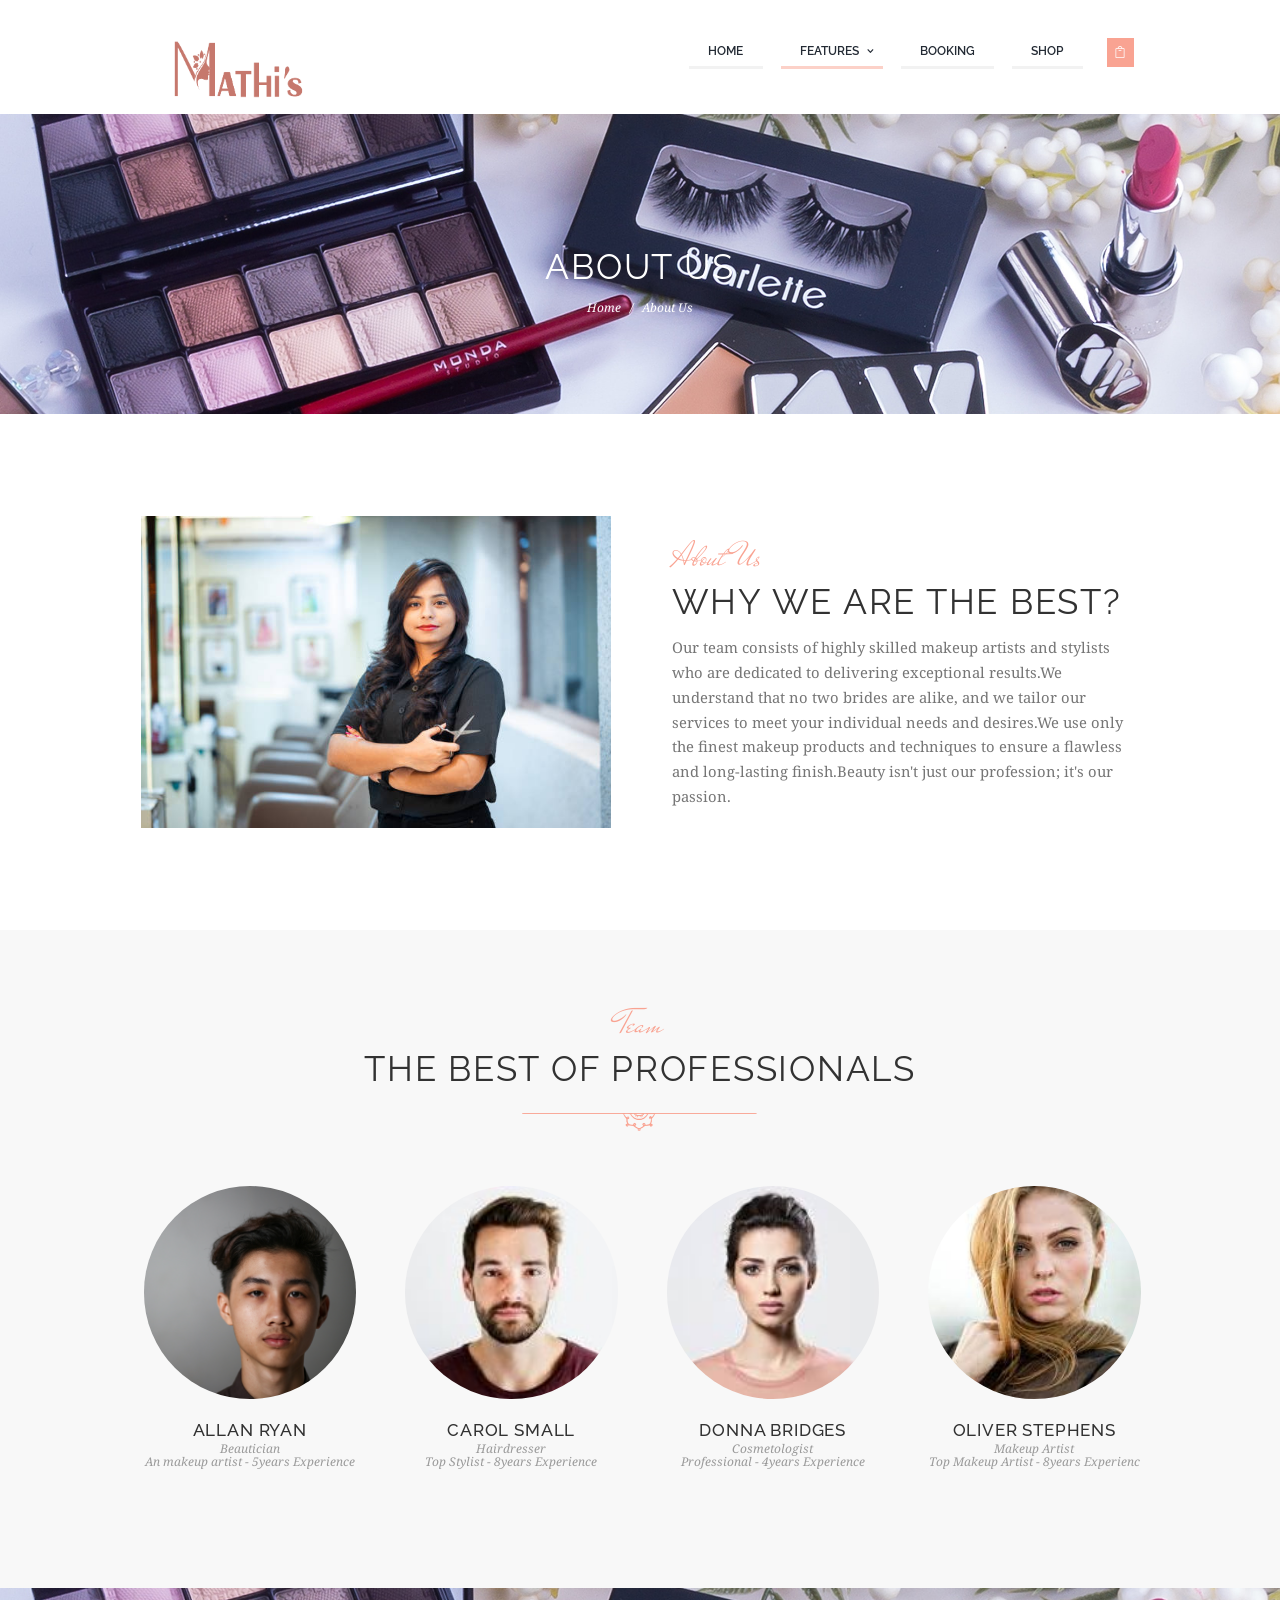
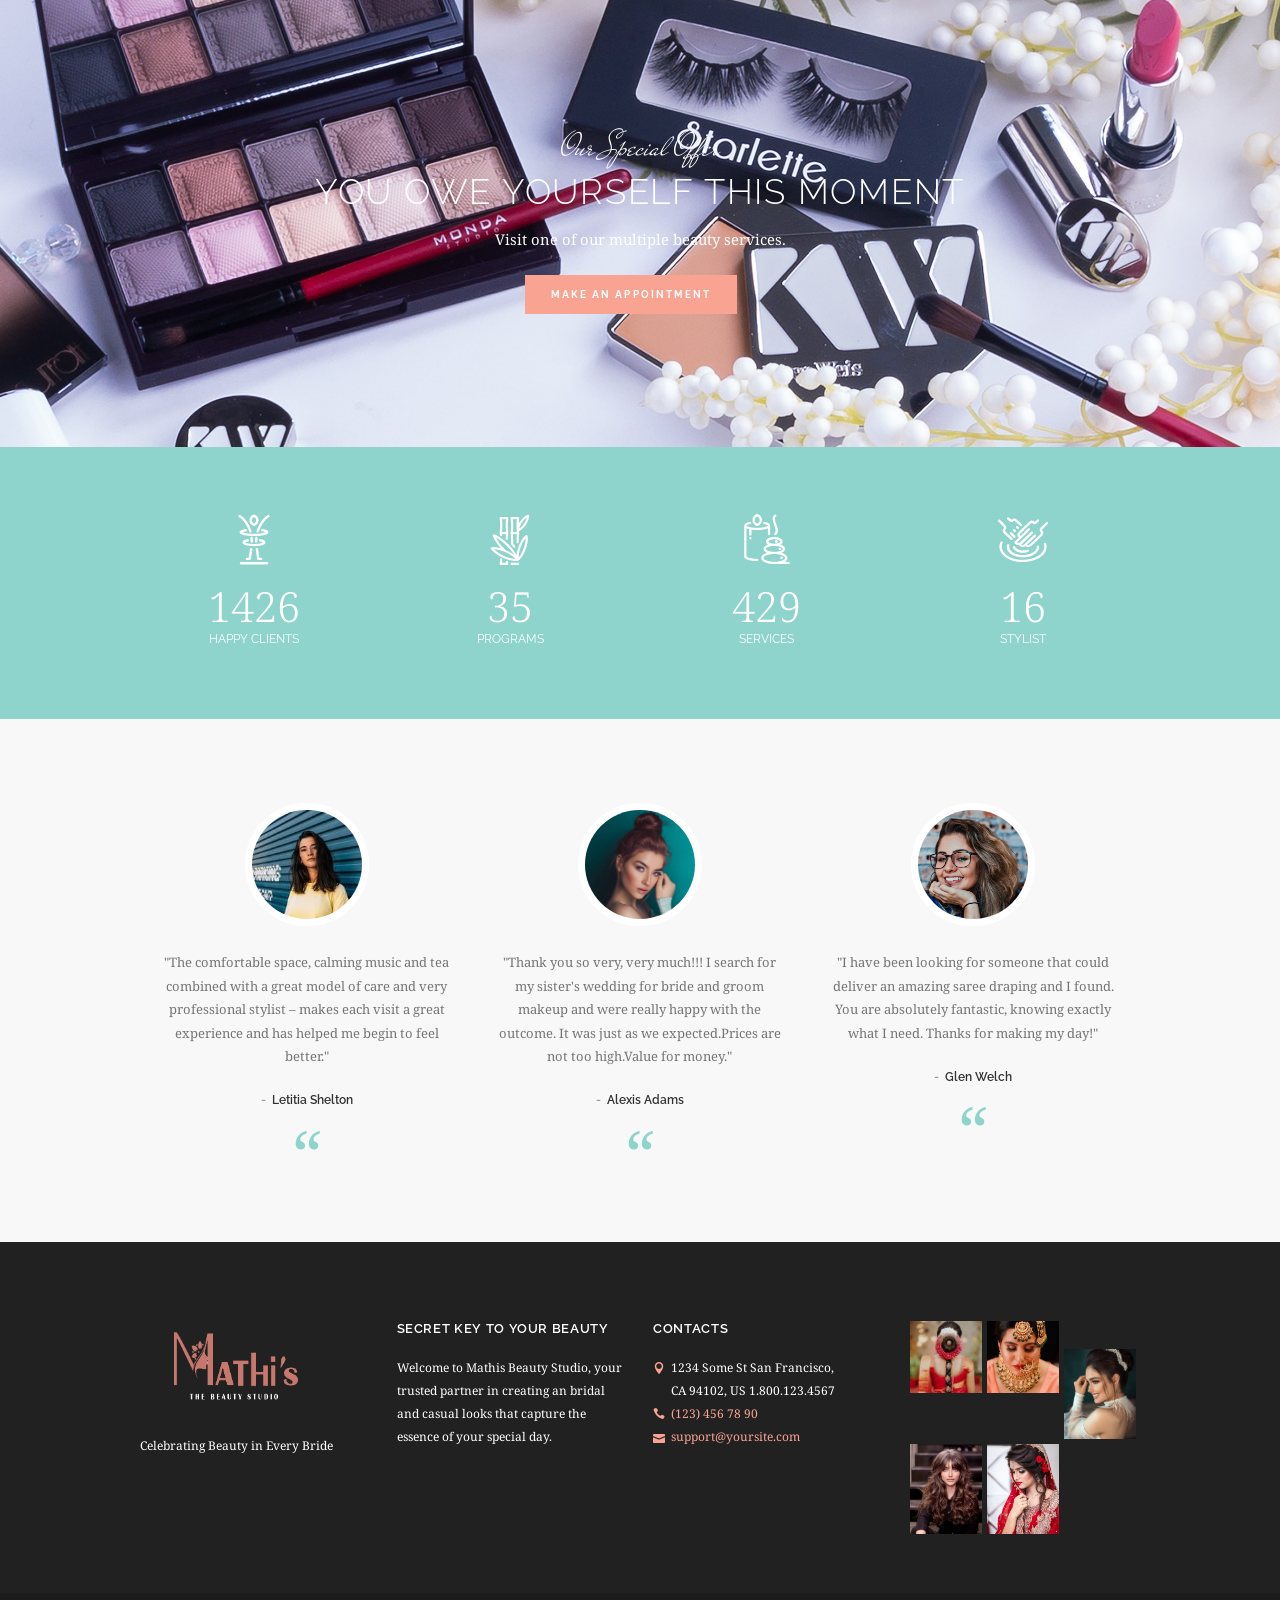
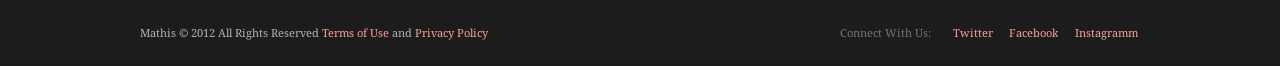
==== commit 47c1d516: "update" ====
--- a/about-us-2.html
+++ b/about-us-2.html
@@ -170,7 +170,7 @@
             </div>
         </header>
         <section class="top_panel_image">
-            <div class="top_panel_image_hover"><img alt="" src="images/kit.jpg"></div>
+            <div class="top_panel_image_hover"><img alt="" src="images/parlor.jpg"></div>
             <div class="top_panel_image_header">
                 <div class="top_panel_image_icon icon-book-open"></div>
                 <h1 class="top_panel_image_title">About Us</h1>
